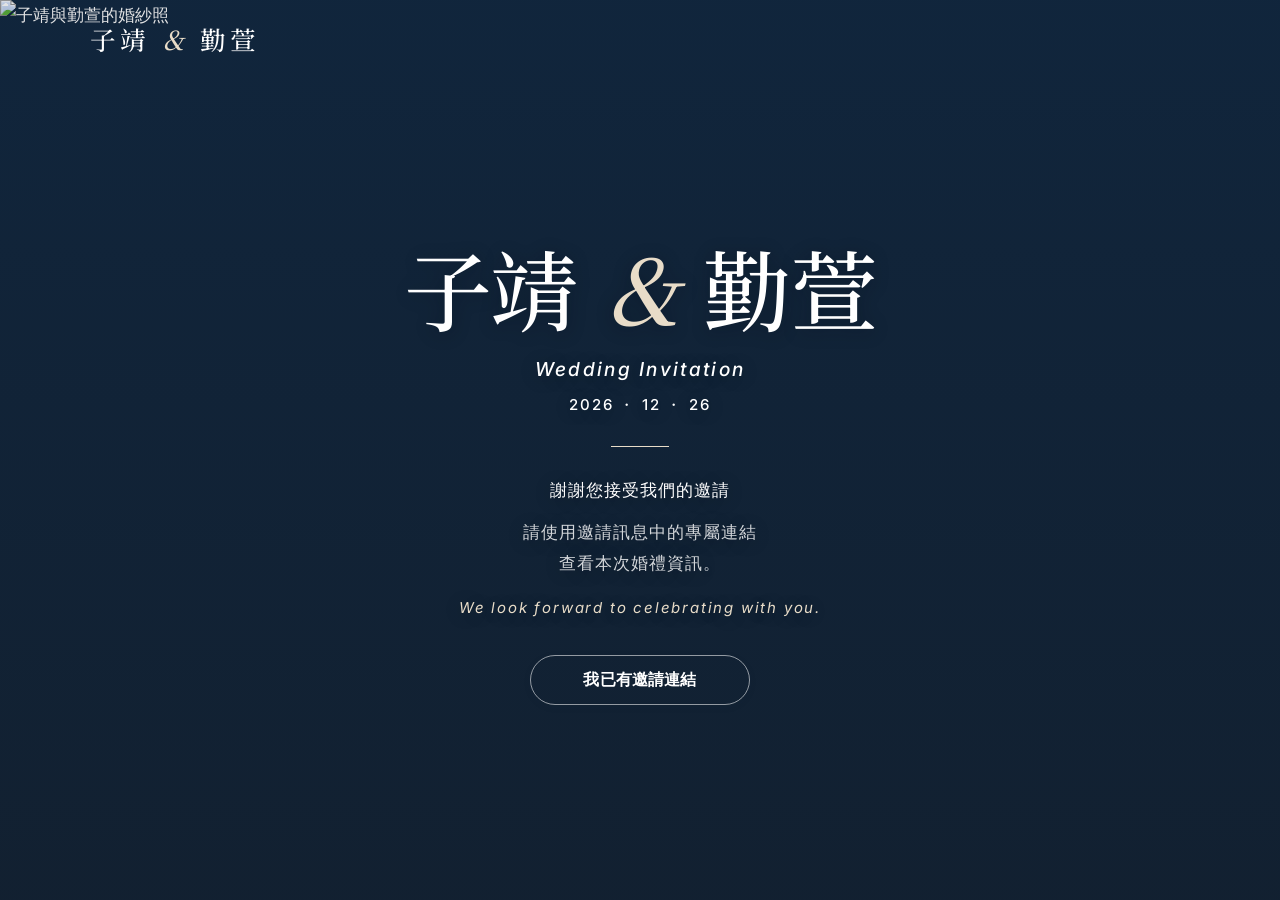
==== index.html @ 6207a106 "Footer 統一與收尾質感" ====
<!doctype html>
<html lang="zh-Hant">
<head>
  <meta charset="utf-8">
  <meta name="viewport" content="width=device-width, initial-scale=1, viewport-fit=cover">
  <meta name="theme-color" content="#f5f0e8">
  <title>子靖 ＆ 勤萱｜婚禮邀請</title>
  <meta name="description" content="誠摯邀請您與我們一同見證這個重要的日子。請點擊專屬邀請連結查看邀請內容。">
  <meta property="og:type" content="website">
  <meta property="og:site_name" content="子靖 ＆ 勤萱">
  <meta property="og:title" content="子靖 ＆ 勤萱｜婚禮邀請">
  <meta property="og:description" content="誠摯邀請您與我們一同見證這個重要的日子。請點擊專屬邀請連結查看邀請內容。">
  <meta property="og:url" content="https://zijing-qinxuan.github.io/">
  <meta property="og:image" content="https://zijing-qinxuan.github.io/assets/og-wedding.jpg">
  <meta property="og:image:width" content="1200">
  <meta property="og:image:height" content="630">
  <meta property="og:image:alt" content="子靖與勤萱的婚禮邀請">
  <meta name="twitter:card" content="summary_large_image">
  <meta name="twitter:title" content="子靖 ＆ 勤萱｜婚禮邀請">
  <meta name="twitter:description" content="誠摯邀請您與我們一同見證這個重要的日子。">
  <meta name="twitter:image" content="https://zijing-qinxuan.github.io/assets/og-wedding.jpg">
  <link rel="canonical" href="https://zijing-qinxuan.github.io/">
  <link rel="preconnect" href="https://fonts.googleapis.com">
  <link rel="preconnect" href="https://fonts.gstatic.com" crossorigin>
  <link rel="stylesheet" href="https://fonts.googleapis.com/css2?family=Inter:wght@300;400;500;600;700&amp;family=Noto+Serif+TC:wght@300;400;500;600;700&amp;display=swap">
  <link rel="stylesheet" href="https://cdn.jsdelivr.net/npm/taipei-sans-tc@0.1.1/dist/Regular/TaipeiSansTCBeta-Regular.css">
  <link rel="stylesheet" href="styles.css">
  <script src="script.js" defer></script>
</head>
<body class="invite-pending">
  <div class="invite-gate" id="invite-gate" role="status">
    <img class="landing-image" src="assets/hero.jpg" alt="子靖與勤萱的婚紗照" width="1412" height="1802" decoding="async" fetchpriority="high">
    <div class="landing-overlay" aria-hidden="true"></div>
    <span class="landing-brand" aria-label="子靖與勤萱">子靖 <span>＆</span> 勤萱</span>

    <div class="landing-content">
      <p class="landing-title">子靖 <span>＆</span> 勤萱</p>
      <p class="landing-kicker">Wedding Invitation</p>
      <p class="landing-date">2026 ・ 12 ・ 26</p>
      <div class="landing-line" aria-hidden="true"></div>
      <div class="landing-message">
        <p>謝謝您接受我們的邀請</p>
        <p>請使用邀請訊息中的專屬連結<br>查看本次婚禮資訊。</p>
        <p lang="en">We look forward to celebrating with you.</p>
      </div>
      <button class="landing-help-button" id="landing-help-button" type="button">我已有邀請連結</button>
    </div>

    <div class="landing-dialog" id="landing-dialog" role="dialog" aria-modal="true" aria-labelledby="landing-dialog-title" hidden>
      <div class="landing-dialog-card">
        <div class="dialog-mark" aria-hidden="true"><span></span></div>
        <h2 id="landing-dialog-title">開啟專屬邀請</h2>
        <p>請由 LINE 或邀請訊息中的專屬網址開啟本網站。</p>
        <button class="dialog-close-button" id="dialog-close-button" type="button">知道了</button>
      </div>
    </div>
  </div>

  <div class="scroll-progress" id="scroll-progress" aria-hidden="true"></div>
  <a class="skip-link" href="#ceremony-info">跳至婚禮資訊</a>

  <header class="site-header" id="site-header">
    <nav class="nav shell" aria-label="主要導覽">
      <a class="brand" href="#home" aria-label="子靖與勤萱，回到首頁">子靖 <span>＆</span> 勤萱</a>
      <button class="menu-toggle" type="button" aria-expanded="false" aria-controls="nav-links" aria-label="開啟選單">
        <span></span><span></span>
      </button>
      <div class="nav-links" id="nav-links">
        <a class="nav-link" href="#rsvp" data-invite="nav:rsvp">出席回覆</a>
        <a class="nav-link" href="#ceremony-info" data-invite="nav:ceremony-info">婚禮資訊</a>
        <a class="nav-link" href="#wedding-info" data-invite="nav:wedding-info">婚宴資訊</a>
        <a class="nav-link" href="#seating" data-invite="nav:seating">座位查詢</a>
        <a class="nav-link" href="#gallery" data-invite="nav:gallery">婚紗相簿</a>
        <div class="nav-more" id="nav-more">
          <button class="nav-more-toggle nav-link" id="nav-more-toggle" type="button" aria-expanded="false" aria-controls="nav-more-menu" aria-haspopup="true">更多</button>
          <div class="nav-more-menu" id="nav-more-menu">
            <a class="nav-link" href="#ceremony-parking" data-invite="nav:ceremony-parking">婚禮停車</a>
            <a class="nav-link" href="#venue" data-invite="nav:venue">交通</a>
            <a class="nav-link" href="#parking" data-invite="nav:parking">婚宴停車</a>
            <a class="nav-link" href="#share" data-invite="nav:share">照片分享</a>
            <a class="nav-link" href="#faq" data-invite="nav:faq">常見問題</a>
          </div>
        </div>
      </div>
    </nav>
  </header>

  <main>
    <section class="hero" id="home" aria-labelledby="hero-title" data-invite="section:hero">
      <div class="hero-media" aria-hidden="true">
        <img class="hero-image" src="assets/hero.jpg" alt="" aria-hidden="true" width="1412" height="1802" decoding="async" fetchpriority="high">
      </div>
      <div class="hero-overlay" aria-hidden="true"></div>
      <div class="hero-content">
        <p class="hero-kicker">WE'RE GETTING MARRIED</p>
        <h1 id="hero-title">子靖 <span>＆</span> 勤萱</h1>
        <p class="hero-date">2026.12.26</p>
        <p class="wedding-countdown" id="wedding-countdown" aria-live="polite"></p>
        <div class="hero-schedule" id="hero-schedule" aria-label="邀請行程"></div>
        <p class="hero-invitation">誠摯邀請您</p>
      </div>
      <a class="scroll-cue" href="#invitation-note">
        <span>往下滑</span>
        <i aria-hidden="true"></i>
      </a>
    </section>

    <section class="page-section invitation-note-section" id="invitation-note" aria-labelledby="invitation-note-title" data-invite="section:invitation-note">
      <div class="shell invitation-note-wrap reveal">
        <p class="invitation-note-kicker">DEAR FAMILY &amp; FRIENDS</p>
        <h2 id="invitation-note-title">給親愛的家人與朋友</h2>
        <span class="invitation-note-line" aria-hidden="true"></span>
        <div class="invitation-note-copy">
          <p>謝謝您願意在百忙之中，<br>與我們一起迎接人生的重要時刻。</p>
          <p>一路走來，<br>因為有家人與朋友的陪伴和支持，<br>我們才能一步一步走到今天。</p>
          <p>這一天，<br>我們最期待的不是盛大的婚禮，<br>而是能與最重要的人，<br>一起分享這份喜悅。</p>
          <p>期待在 2026 年 12 月 26 日，<br>與您相見。</p>
        </div>
        <p class="invitation-note-signature">子靖 <span>＆</span> 勤萱</p>
      </div>
    </section>

    <section class="page-section rsvp-section" id="rsvp" aria-labelledby="rsvp-title" data-invite="section:rsvp">
      <div class="shell rsvp-shell">
        <article class="glass-card rsvp-card reveal">
          <header class="rsvp-heading section-header">
            <p class="section-header__eyebrow">RSVP</p>
            <h2 class="section-header__title" id="rsvp-title">出席回覆</h2>
            <p class="rsvp-intro section-header__description">我們誠摯期待您的蒞臨。<br>為了讓我們能更完善地安排，<br>請花約 30 秒完成出席回覆。</p>
            <p class="rsvp-deadline-note">請於 <span data-rsvp-deadline></span>前完成回覆。<br>回覆後仍可使用相同姓名與聯絡電話更新資料。</p>
          </header>

          <button class="button rsvp-toggle" id="rsvp-toggle" type="button" aria-expanded="false" aria-controls="rsvp-panel"><span>立即回覆</span></button>
          <p class="rsvp-duration">您的出席，是我們收到最珍貴的禮物。</p>

          <div class="rsvp-panel" id="rsvp-panel" aria-hidden="true">
            <form class="rsvp-form" id="rsvp-form" novalidate>
              <input id="rsvp-invite-value" name="invite" type="hidden">
              <input id="rsvp-people-value" name="people" type="hidden" value="0">
              <input id="rsvp-vegetarian-value" name="vegetarian" type="hidden" value="0">
              <h3 id="rsvp-form-title">出席回覆</h3>

              <div class="rsvp-form-grid">
                <div class="rsvp-field">
                  <label for="rsvp-name">姓名 <span aria-hidden="true">*</span></label>
                  <input id="rsvp-name" name="name" type="text" placeholder="請輸入您的姓名" autocomplete="name" aria-describedby="rsvp-name-error" aria-required="true" required>
                  <p class="rsvp-error" id="rsvp-name-error" aria-live="polite"></p>
                </div>
                <div class="rsvp-field">
                  <label for="rsvp-phone">聯絡電話 <span aria-hidden="true">*</span></label>
                  <input id="rsvp-phone" name="phone" type="tel" inputmode="tel" placeholder="方便聯絡的電話" autocomplete="tel" aria-describedby="rsvp-phone-help rsvp-phone-error" aria-required="true" required>
                  <p class="rsvp-field-description" id="rsvp-phone-help">僅供新人確認與更新您的出席回覆使用。</p>
                  <p class="rsvp-error" id="rsvp-phone-error" aria-live="polite"></p>
                </div>
              </div>

              <fieldset class="rsvp-question" data-rsvp-question="ceremony" aria-required="true" aria-describedby="rsvp-ceremony-error">
                <legend>是否參加婚禮？ <span aria-hidden="true">*</span></legend>
                <div class="rsvp-options">
                  <label><input type="radio" name="ceremony" value="現場參加" required><span>現場參加</span></label>
                  <label><input type="radio" name="ceremony" value="線上參加"><span>線上參加</span></label>
                  <label><input type="radio" name="ceremony" value="無法參加"><span>無法參加</span></label>
                </div>
                <p class="rsvp-error" id="rsvp-ceremony-error" data-rsvp-error="ceremony" aria-live="polite"></p>
              </fieldset>
              <input id="rsvp-ceremony-empty" name="ceremony" type="hidden" value="" disabled>

              <fieldset class="rsvp-question" data-rsvp-question="banquet" aria-required="true" aria-describedby="rsvp-banquet-error">
                <legend>是否參加婚宴？ <span aria-hidden="true">*</span></legend>
                <div class="rsvp-options">
                  <label><input type="radio" name="banquet" value="可以參加" required><span>可以參加</span></label>
                  <label><input type="radio" name="banquet" value="無法參加"><span>無法參加</span></label>
                  <label><input type="radio" name="banquet" value="尚未確定"><span>尚未確定</span></label>
                </div>
                <p class="rsvp-error" id="rsvp-banquet-error" data-rsvp-error="banquet" aria-live="polite"></p>
              </fieldset>
              <input id="rsvp-banquet-empty" name="banquet" type="hidden" value="" disabled>

              <fieldset class="rsvp-question" data-rsvp-question="online" aria-required="true" aria-describedby="rsvp-online-error">
                <legend>是否預計線上參加婚禮？ <span aria-hidden="true">*</span></legend>
                <div class="rsvp-options">
                  <label><input type="radio" name="online" value="會參加" required><span>會參加</span></label>
                  <label><input type="radio" name="online" value="無法參加"><span>無法參加</span></label>
                  <label><input type="radio" name="online" value="尚未確定"><span>尚未確定</span></label>
                </div>
                <p class="rsvp-error" id="rsvp-online-error" data-rsvp-error="online" aria-live="polite"></p>
              </fieldset>
              <input id="rsvp-online-empty" name="online" type="hidden" value="" disabled>

              <div class="rsvp-counts" id="rsvp-counts" hidden>
                <div class="rsvp-counter">
                  <div><span>出席人數</span><small>最多 10 位</small></div>
                  <div class="counter-control" aria-label="出席人數">
                    <button type="button" data-counter="people" data-action="decrease" aria-label="減少出席人數">−</button>
                    <output id="rsvp-people" aria-live="polite">1</output>
                    <button type="button" data-counter="people" data-action="increase" aria-label="增加出席人數">＋</button>
                  </div>
                </div>
                <div class="rsvp-counter">
                  <div><span>素食人數</span><small>不超過出席人數</small></div>
                  <div class="counter-control" aria-label="素食人數">
                    <button type="button" data-counter="vegetarian" data-action="decrease" aria-label="減少素食人數">−</button>
                    <output id="rsvp-vegetarian" aria-live="polite">0</output>
                    <button type="button" data-counter="vegetarian" data-action="increase" aria-label="增加素食人數">＋</button>
                  </div>
                </div>
                <p class="rsvp-error rsvp-counts-error" id="rsvp-vegetarian-error" aria-live="polite"></p>
              </div>

              <div class="rsvp-field rsvp-wide">
                <label for="rsvp-note">備註</label>
                <textarea id="rsvp-note" name="note" rows="3" placeholder="其他需要我們留意的事項"></textarea>
              </div>
              <div class="rsvp-field rsvp-wide">
                <label for="rsvp-message">留下一句想對我們說的話</label>
                <p class="rsvp-field-description" id="rsvp-message-description">婚禮後，我們會將大家留下的祝福整理成紀念影片。<br>謝謝您送給我們最珍貴的一句話。</p>
                <textarea id="rsvp-message" name="message" rows="4" placeholder="想對我們說的話" aria-describedby="rsvp-message-description"></textarea>
              </div>

              <p class="rsvp-submit-error" id="rsvp-submit-error" role="alert" aria-live="assertive" aria-atomic="true"></p>
              <button class="button rsvp-submit" id="rsvp-submit" type="submit">
                <span class="loading-spinner" aria-hidden="true"></span>
                <span class="rsvp-submit-label" aria-live="polite" aria-atomic="true">送出回覆</span>
              </button>
            </form>

            <div class="rsvp-success" id="rsvp-success" role="status" hidden>
              <div class="rsvp-success-mark" aria-hidden="true"><span></span></div>
              <h3 id="rsvp-success-title" tabindex="-1">謝謝您的回覆</h3>
              <p id="rsvp-success-message">我們已收到您的出席資訊。<br>期待與您一起分享這個重要的日子。</p>
              <p class="rsvp-update-note">使用相同的姓名與聯絡電話再次送出，<br>系統會更新您原本的回覆。</p>
              <p class="rsvp-contact-note">若想再次確認或需要協助，<br>請透過原邀請的 LINE 訊息聯絡我們。</p>
              <div class="rsvp-success-actions">
                <a class="button rsvp-online-link" id="rsvp-online-link" target="_blank" rel="noopener noreferrer" hidden>進入線上婚禮</a>
                <button class="button rsvp-edit" id="rsvp-edit" type="button">修改回覆</button>
              </div>
            </div>
          </div>
        </article>
      </div>
    </section>

    <section class="page-section gift-note-section" id="gift-note" aria-labelledby="gift-note-title" data-invite="section:gift-note">
      <div class="shell gift-note-wrap reveal">
        <div class="gift-note-panel">
          <header class="section-header section-header--compact gift-note-heading">
            <p class="gift-note-kicker section-header__eyebrow">A LITTLE NOTE</p>
            <h2 class="section-header__title" id="gift-note-title">一點小心意</h2>
          </header>
          <span class="gift-note-line" aria-hidden="true"></span>
          <div class="gift-note-copy">
            <p>您願意來到現場，<br>與我們一起見證這個重要的時刻，<br>就是我們最珍貴的禮物。</p>
            <p>本次婚禮不收禮金，<br>請帶著輕鬆的心情前來，<br>和我們一起分享這份喜悅。</p>
          </div>
        </div>
      </div>
    </section>

    <section class="page-section ceremony-section" id="ceremony-info" aria-labelledby="ceremony-info-title" data-invite="section:ceremony-info">
      <div class="shell wedding-info-wrap">
        <header class="section-title section-header reveal">
          <p class="section-header__eyebrow">WEDDING CEREMONY</p>
          <h2 class="section-header__title" id="ceremony-info-title">婚禮資訊</h2>
        </header>

        <div class="wedding-facts">
          <article class="glass-card fact-card reveal">
            <span class="line-icon calendar-icon" aria-hidden="true"></span>
            <p>婚禮日期</p>
            <strong>2026 年 12 月 26 日（六）</strong>
            <span>Saturday</span>
          </article>
          <article class="glass-card fact-card reveal fact-delay-1">
            <span class="line-icon clock-icon" aria-hidden="true"></span>
            <p id="ceremony-entry-label">開放入場</p>
            <time datetime="2026-12-26T13:30">13:30</time>
            <span>Welcome</span>
          </article>
          <article class="glass-card fact-card reveal fact-delay-2">
            <span class="line-icon clock-icon" aria-hidden="true"></span>
            <p>婚禮開始</p>
            <time datetime="2026-12-26T14:00">14:00</time>
            <span>Ceremony</span>
          </article>
        </div>

        <article class="glass-card wedding-venue-card ceremony-venue-card reveal" data-invite="content:ceremony-venue">
          <div class="venue-line-mark" aria-hidden="true"><span></span></div>
          <div class="wedding-venue-copy">
            <p>CEREMONY VENUE</p>
            <h3>耶和華見證人王國聚會所</h3>
            <strong>竹東會眾</strong>
            <address>新竹縣竹東鎮<br>長春路三段 376 號 2 樓</address>
          </div>
          <a class="button" href="https://maps.app.goo.gl/ANNKAeLfyfp5PV898" target="_blank" rel="noopener noreferrer">開啟婚禮場地導航</a>
        </article>

        <article class="glass-card online-attendance-card reveal" data-invite="content:online-attendance">
          <div class="online-status-mark" aria-hidden="true"><span></span></div>
          <div class="online-attendance-copy">
            <p>ONLINE CEREMONY</p>
            <h3>線上參加婚禮</h3>
            <div class="online-schedule" aria-label="線上婚禮時間">
              <div>
                <time datetime="2026-12-26T14:00:00+08:00">14:00–15:00</time>
                <span>線上婚禮</span>
              </div>
              <div>
                <time datetime="2026-12-26T15:10:00+08:00">15:10</time>
                <span>線上大合照</span>
                <small>歡迎開啟鏡頭，一起留下美好的紀念。</small>
              </div>
            </div>
            <span>正式線上連結將於婚禮前透過原邀請訊息提供。</span>
          </div>
          <a class="button online-meeting-button is-unavailable" role="button" aria-disabled="true">線上參加連結將於婚禮前提供</a>
        </article>
      </div>
    </section>

    <section class="page-section ceremony-parking-section" id="ceremony-parking" aria-labelledby="ceremony-parking-title" data-invite="section:ceremony-parking">
      <div class="shell ceremony-parking-shell">
        <header class="section-title section-header reveal">
          <p class="section-header__eyebrow">CEREMONY PARKING</p>
          <h2 class="section-header__title" id="ceremony-parking-title">婚禮場地停車</h2>
          <p class="section-header__description">婚禮場地附近提供數個可停車位置，<br>建議提前抵達並依現場交通標誌停放。</p>
        </header>

        <div class="ceremony-parking-grid">
          <article class="glass-card ceremony-parking-card reveal">
            <div class="ceremony-parking-image image-shell">
              <img src="assets/ceremony-parking-roadside.jpg" alt="中興路一段路邊停車位置" width="1980" height="1224" loading="lazy" decoding="async">
            </div>
            <div class="ceremony-parking-copy">
              <h3><span class="ceremony-title-pin" aria-hidden="true"></span>中興路一段路邊停車</h3>
              <p class="ceremony-parking-walk">步行約 1-5 分鐘</p>
              <p>位於聚會所旁邊的中興路一段沿線，<br>請依現場交通標誌與道路規定停放。</p>
              <a class="button" href="https://maps.app.goo.gl/U575KgMcRK32ncYg8" target="_blank" rel="noopener noreferrer" aria-label="查看中興路一段路邊停車位置">Google Maps 導航</a>
            </div>
          </article>

          <article class="glass-card ceremony-parking-card reveal">
            <div class="ceremony-parking-image image-shell">
              <img src="assets/ceremony-parking-alley-1.jpg" alt="聚會所對面巷內停車入口" width="1990" height="1186" loading="lazy" decoding="async">
            </div>
            <div class="ceremony-parking-copy">
              <h3><span class="ceremony-title-pin" aria-hidden="true"></span>聚會所對面巷內停車</h3>
              <p class="ceremony-parking-walk">步行約 2-4 分鐘</p>
              <p>位於聚會所對面的巷子內，<br>請依現場交通標誌與可停放範圍停車。</p>
              <a class="button" href="https://maps.app.goo.gl/Sue1oMHLBHa4uXTNA" target="_blank" rel="noopener noreferrer" aria-label="查看聚會所對面巷內停車位置">Google Maps 導航</a>
            </div>
          </article>

          <article class="glass-card ceremony-parking-card reveal">
            <div class="ceremony-parking-map-panel" aria-hidden="true">
              <div class="ceremony-map-mark"><span></span></div>
            </div>
            <div class="ceremony-parking-copy">
              <h3><span class="ceremony-title-pin" aria-hidden="true"></span>鄰近停車位置</h3>
              <p class="ceremony-parking-walk">步行約 3-5 分鐘</p>
              <p>距離婚禮場地步行約 3-5 分鐘，<br>可依現場交通狀況自由選擇停放。</p>
              <a class="button" href="https://maps.app.goo.gl/2j1SvkyWpsoGhB1k9" target="_blank" rel="noopener noreferrer" aria-label="查看步行約三分鐘的停車位置">Google Maps 導航</a>
            </div>
          </article>
        </div>

        <p class="ceremony-parking-reminder reveal">請依現場交通標誌與道路規定停放，<br>勿停於紅線、出入口或妨礙通行的位置。</p>
      </div>
    </section>

    <section class="ceremony-notes page-section soft-blue" id="ceremony-notes" aria-labelledby="ceremony-notes-title" data-invite="section:ceremony-notes">
      <div class="shell reveal">
        <header class="section-title section-header">
          <p class="section-header__eyebrow">BEFORE YOU ARRIVE</p>
          <h2 class="section-header__title" id="ceremony-notes-title">婚禮注意事項</h2>
        </header>
        <div class="ceremony-note-grid">
          <article class="glass-card ceremony-note">
            <span>01</span>
            <h3>預留抵達時間</h3>
            <p>婚禮將於 14:00 開始，建議預留交通與入場時間。</p>
          </article>
          <article class="glass-card ceremony-note">
            <span>02</span>
            <h3>依現場引導入場</h3>
            <p>抵達聚會所後，請依現場接待人員指引前往 2 樓。</p>
          </article>
          <article class="glass-card ceremony-note">
            <span>03</span>
            <h3>準時入席</h3>
            <p>13:30 開放入場，期待與您一同見證這個重要時刻。</p>
          </article>
        </div>
      </div>
    </section>

    <section class="page-section" id="wedding-info" aria-labelledby="wedding-info-title" data-invite="section:wedding-info">
      <div class="shell wedding-info-wrap">
        <header class="section-title section-header reveal">
          <p class="section-header__eyebrow">WEDDING INFORMATION</p>
          <h2 class="section-header__title" id="wedding-info-title">婚宴資訊</h2>
          <p class="couple-name section-header__description">子靖 <i>＆</i> 勤萱</p>
        </header>

        <div class="wedding-facts">
          <article class="glass-card fact-card reveal">
            <span class="line-icon calendar-icon" aria-hidden="true"></span>
            <p>婚宴日期</p>
            <strong>2026 年 12 月 26 日（六）</strong>
            <span>Saturday</span>
          </article>
          <article class="glass-card fact-card reveal fact-delay-1">
            <span class="line-icon clock-icon" aria-hidden="true"></span>
            <p>開放入場</p>
            <time datetime="2026-12-26T17:00">17:00</time>
            <span>Welcome</span>
          </article>
          <article class="glass-card fact-card reveal fact-delay-2">
            <span class="line-icon clock-icon" aria-hidden="true"></span>
            <p>宴席開始</p>
            <time datetime="2026-12-26T18:00">18:00</time>
            <span>Dinner</span>
          </article>
        </div>

        <article class="glass-card wedding-venue-card reveal">
          <div class="venue-line-mark" aria-hidden="true"><span></span></div>
          <div class="wedding-venue-copy">
            <p>WEDDING VENUE</p>
            <h3>晶宴會館－御豐館</h3>
            <strong>2F｜星辰劇場</strong>
            <address>300 新竹市東區公道五路三段 1 號 2 樓</address>
          </div>
        </article>
      </div>
    </section>

    <section class="page-section soft-blue" id="venue" aria-labelledby="venue-title" data-invite="section:venue">
      <div class="shell reveal">
        <header class="section-title section-header">
          <p class="section-header__eyebrow">02 · GETTING THERE</p>
          <h2 class="section-header__title" id="venue-title">交通與抵達</h2>
        </header>

        <div class="arrival-guides">
          <article class="glass-card arrival-guide reveal">
            <div class="guide-image image-shell">
              <img src="assets/venue-exterior.jpg" alt="晶宴會館御豐館外觀" width="1200" height="969" loading="lazy" decoding="async">
            </div>
            <div class="guide-copy">
              <p>VENUE EXTERIOR</p>
              <h3>晶宴會館－御豐館</h3>
              <div class="gold-line" aria-hidden="true"></div>
              <p class="guide-description">建議提前 20～30 分鐘抵達，預留停車、報到與入座時間。</p>
              <a class="button" href="https://www.google.com/maps/search/?api=1&amp;query=晶宴會館御豐館" target="_blank" rel="noopener noreferrer">開啟會館導航</a>
            </div>
          </article>

          <article class="glass-card arrival-guide reverse reveal">
            <div class="guide-copy">
              <p>UPON ARRIVAL</p>
              <h3>前往 2F 星辰劇場</h3>
              <div class="gold-line" aria-hidden="true"></div>
              <p class="guide-description">抵達會館後，請依現場指示搭乘電梯前往 2 樓。<br>婚宴場地為星辰劇場。</p>
            </div>
            <div class="guide-image image-shell">
              <img src="assets/venue-entrance.jpg" alt="晶宴會館御豐館星辰劇場入口" width="1024" height="683" loading="lazy" decoding="async">
            </div>
          </article>
        </div>
      </div>
    </section>

    <section class="page-section" id="parking" aria-labelledby="parking-title" data-invite="section:parking">
      <div class="shell reveal">
        <header class="section-title section-header">
          <p class="section-header__eyebrow">03 · PARKING</p>
          <h2 class="section-header__title" id="parking-title">停車資訊</h2>
          <p class="section-header__description">會館備有地下與戶外停車空間。</p>
        </header>
        <div class="banquet-parking-grid">
          <article class="glass-card banquet-parking-card reveal">
            <div class="banquet-parking-media image-shell">
              <img src="assets/parking-indoor.jpg" alt="晶宴會館地下停車場入口" width="1536" height="1487" loading="lazy" decoding="async">
            </div>
            <div class="banquet-parking-body">
              <div class="banquet-parking-header">
                <p class="banquet-parking-eyebrow">INDOOR PARKING</p>
                <div class="banquet-parking-badge">推薦</div>
                <h3 class="banquet-parking-title">地下停車場</h3>
              </div>
              <div class="banquet-parking-description">
                <p>建議優先停放地下停車場，可直接搭乘電梯前往 2 樓星辰劇場。</p>
                <p>婚宴期間服務人員會到桌邊協助辦理停車消磁，無需自行處理。</p>
              </div>
              <a class="banquet-parking-link text-link" href="https://maps.app.goo.gl/syt4XhgH2ppqW18v9" target="_blank" rel="noopener noreferrer" aria-label="查看晶宴會館地下停車場位置">開啟導航 <span aria-hidden="true">↗</span></a>
            </div>
          </article>
          <article class="glass-card banquet-parking-card reveal delay">
            <div class="banquet-parking-media image-shell">
              <img src="assets/parking-outdoor.jpg" alt="晶宴會館戶外平面停車場" width="1536" height="1479" loading="lazy" decoding="async">
            </div>
            <div class="banquet-parking-body">
              <div class="banquet-parking-header">
                <p class="banquet-parking-eyebrow">OUTDOOR PARKING</p>
                <div class="banquet-parking-badge banquet-parking-badge--placeholder" aria-hidden="true">推薦</div>
                <h3 class="banquet-parking-title">戶外平面停車場</h3>
              </div>
              <div class="banquet-parking-description">
                <p>車位較多，步行約 2～3 分鐘即可抵達會館。</p>
                <p>離場前請至櫃檯報車號，由工作人員協助辦理停車消磁。</p>
              </div>
              <a class="banquet-parking-link text-link" href="https://maps.app.goo.gl/YsNmcXz2q3yABRh56" target="_blank" rel="noopener noreferrer" aria-label="查看晶宴會館戶外平面停車場位置">開啟導航 <span aria-hidden="true">↗</span></a>
            </div>
          </article>
        </div>
      </div>
    </section>

    <section class="page-section soft-gold" id="seating" aria-labelledby="seating-title" data-invite="section:seating">
      <div class="shell seat-lookup-shell">
        <header class="section-title section-header seat-title reveal">
          <p class="section-header__eyebrow">SEAT LOOKUP</p>
          <h2 class="section-header__title" id="seating-title">座位查詢</h2>
          <p class="section-header__description">歡迎蒞臨我們的婚禮<br>請輸入您的姓名即可快速查詢桌位。</p>
        </header>

        <div class="seat-lookup-stage reveal">
          <div class="lookup-rule" aria-hidden="true"></div>
          <form class="seat-search" id="seat-search" novalidate>
            <label class="sr-only" for="guest-name">賓客姓名</label>
            <div class="search-field">
              <span class="search-icon" aria-hidden="true"></span>
              <input id="guest-name" name="guest-name" type="text" placeholder="請輸入姓名" autocomplete="name">
            </div>
            <p class="lookup-hint" id="lookup-hint" aria-live="polite">請先輸入姓名。</p>
            <button class="button lookup-button" type="submit">
              <span class="loading-spinner" aria-hidden="true"></span>
              <span class="button-label">查詢座位</span>
            </button>
          </form>
          <div class="lookup-rule" aria-hidden="true"></div>

          <div class="lookup-result" id="lookup-result" role="status" aria-live="polite" aria-atomic="true"></div>
        </div>
      </div>
    </section>

    <section class="story-gallery" id="gallery" aria-labelledby="gallery-title" data-invite="section:gallery">
      <header class="section-title section-header story-title shell reveal">
        <p class="section-header__eyebrow">05 · GALLERY</p>
        <h2 class="section-header__title" id="gallery-title">OUR STORY</h2>
        <p class="section-header__description">每一張照片，都記錄著我們一路走來的點滴。</p>
      </header>

      <button class="gallery-media gallery-hero reveal" type="button" data-gallery-index="0" aria-label="開啟婚紗相簿第 1 張照片">
        <img src="assets/gallery/01-thumb.jpg" alt="子靖與勤萱婚紗照" width="1200" height="800" loading="lazy" decoding="async">
        <span class="photo-index">01</span>
      </button>

      <div class="story-sequence shell">
        <div class="story-pair wide-left">
          <button class="gallery-media landscape reveal" type="button" data-gallery-index="1" aria-label="開啟婚紗相簿第 2 張照片">
            <img src="assets/gallery/02-thumb.jpg" alt="子靖與勤萱婚紗照" width="1200" height="798" loading="lazy" decoding="async"><span class="photo-index">02</span>
          </button>
          <button class="gallery-media portrait reveal" type="button" data-gallery-index="2" aria-label="開啟婚紗相簿第 3 張照片">
            <img src="assets/gallery/03-thumb.jpg" alt="子靖與勤萱婚紗照" width="940" height="1200" loading="lazy" decoding="async"><span class="photo-index">03</span>
          </button>
        </div>

        <div class="story-pair wide-right">
          <button class="gallery-media portrait reveal" type="button" data-gallery-index="4" aria-label="開啟婚紗相簿第 5 張照片">
            <img src="assets/gallery/05-thumb.jpg" alt="子靖與勤萱婚紗照" width="939" height="1200" loading="lazy" decoding="async"><span class="photo-index">05</span>
          </button>
          <button class="gallery-media landscape reveal" type="button" data-gallery-index="3" aria-label="開啟婚紗相簿第 4 張照片">
            <img src="assets/gallery/04-thumb.jpg" alt="子靖與勤萱婚紗照" width="1200" height="798" loading="lazy" decoding="async"><span class="photo-index">04</span>
          </button>
        </div>

        <button class="gallery-media story-panorama reveal" type="button" data-gallery-index="5" aria-label="開啟婚紗相簿第 6 張照片">
          <img src="assets/gallery/06-thumb.jpg" alt="子靖與勤萱婚紗照" width="1200" height="800" loading="lazy" decoding="async"><span class="photo-index">06</span>
        </button>

        <div class="portrait-pair">
          <button class="gallery-media portrait reveal" type="button" data-gallery-index="6" aria-label="開啟婚紗相簿第 7 張照片">
            <img src="assets/gallery/07-thumb.jpg" alt="子靖與勤萱婚紗照" width="939" height="1200" loading="lazy" decoding="async"><span class="photo-index">07</span>
          </button>
          <button class="gallery-media portrait reveal" type="button" data-gallery-index="7" aria-label="開啟婚紗相簿第 8 張照片">
            <img src="assets/gallery/08-thumb.jpg" alt="子靖與勤萱婚紗照" width="941" height="1200" loading="lazy" decoding="async"><span class="photo-index">08</span>
          </button>
        </div>

        <div class="story-pair final-pair">
          <button class="gallery-media portrait reveal" type="button" data-gallery-index="8" aria-label="開啟婚紗相簿第 9 張照片">
            <img src="assets/gallery/09-thumb.jpg" alt="子靖與勤萱婚紗照" width="935" height="1200" loading="lazy" decoding="async"><span class="photo-index">09</span>
          </button>
          <button class="gallery-media landscape reveal" type="button" data-gallery-index="9" aria-label="開啟婚紗相簿第 10 張照片">
            <img src="assets/gallery/10-thumb.jpg" alt="子靖與勤萱婚紗照" width="1200" height="800" loading="lazy" decoding="async"><span class="photo-index">10</span>
          </button>
        </div>

        <button class="gallery-media story-finale reveal" type="button" data-gallery-index="10" aria-label="開啟婚紗相簿第 11 張照片">
          <img src="assets/gallery/11-thumb.jpg" alt="子靖與勤萱婚紗照" width="1200" height="799" loading="lazy" decoding="async"><span class="photo-index">11</span>
        </button>
      </div>
    </section>

    <section class="page-section soft-blue" id="share" aria-labelledby="share-title" data-invite="section:share">
      <div class="shell share-shell">
        <article class="glass-card share-card reveal">
          <div class="share-mark" aria-hidden="true"><span></span></div>
          <header class="share-heading section-header">
            <p class="section-header__eyebrow">PHOTO SHARING</p>
            <h2 class="section-header__title" id="share-title">分享婚宴中的美好時刻</h2>
            <p class="share-intro section-header__description">如果您在婚宴當天拍下了照片或影片，<br>歡迎上傳到我們的共同相簿，<br>一起收藏這份珍貴回憶。</p>
          </header>

          <div class="share-steps" aria-label="照片上傳步驟">
            <div class="share-step">
              <span>01</span>
              <p>開啟共同相簿</p>
            </div>
            <div class="share-step">
              <span>02</span>
              <p>登入 Google 帳號</p>
            </div>
            <div class="share-step">
              <span>03</span>
              <p>選擇照片或影片並新增</p>
            </div>
          </div>

          <a class="button share-button" href="https://photos.app.goo.gl/3YU9RTzuazG54w1M7" target="_blank" rel="noopener noreferrer">開啟共同相簿</a>
          <p class="share-note">上傳照片時需要登入 Google 帳號。<br>進入相簿後，請點選「新增相片」或「加入相簿」即可分享。</p>
        </article>
      </div>
    </section>

    <section class="page-section faq-section" id="faq" aria-labelledby="faq-title" data-invite="section:faq">
      <div class="shell faq-shell">
        <header class="section-title section-header reveal">
          <p class="section-header__eyebrow">QUESTIONS & ANSWERS</p>
          <h2 class="section-header__title" id="faq-title">常見問題</h2>
        </header>
        <div class="faq-list reveal">
          <details>
            <summary aria-expanded="false" aria-controls="faq-answer-1"><span class="faq-question" role="heading" aria-level="3">婚禮幾點開放入場？</span><span class="faq-toggle-icon" aria-hidden="true"></span></summary>
            <p id="faq-answer-1">13:30 開放入場，婚禮將於 14:00 開始，建議預留交通與入場時間。</p>
          </details>
          <details>
            <summary aria-expanded="false" aria-controls="faq-answer-2"><span class="faq-question" role="heading" aria-level="3">婚禮場地位於哪裡？</span><span class="faq-toggle-icon" aria-hidden="true"></span></summary>
            <p id="faq-answer-2">婚禮位於耶和華見證人王國聚會所－竹東會眾，會場在 2 樓。</p>
          </details>
          <details>
            <summary aria-expanded="false" aria-controls="faq-answer-5"><span class="faq-question" role="heading" aria-level="3">這次婚禮會收禮金嗎？</span><span class="faq-toggle-icon" aria-hidden="true"></span></summary>
            <p id="faq-answer-5">您願意與我們一起見證這個重要的時刻，<br>就是我們最珍貴的禮物。<br>本次婚禮不收禮金，<br>請帶著輕鬆的心情前來。</p>
          </details>
          <details>
            <summary aria-expanded="false" aria-controls="faq-answer-6"><span class="faq-question" role="heading" aria-level="3">需要在什麼時候前完成出席回覆？</span><span class="faq-toggle-icon" aria-hidden="true"></span></summary>
            <p id="faq-answer-6">請於 <span data-rsvp-deadline></span>前完成回覆。<br>若出席狀況有變，<br>可使用相同姓名與聯絡電話再次提交，<br>系統會更新原本的回覆。</p>
          </details>
          <details data-invite="content:banquet-faq">
            <summary aria-expanded="false" aria-controls="faq-answer-3"><span class="faq-question" role="heading" aria-level="3">婚宴幾點開始？</span><span class="faq-toggle-icon" aria-hidden="true"></span></summary>
            <p id="faq-answer-3">17:00 開放入場，宴席將於 18:00 正式開始。</p>
          </details>
          <details data-invite="content:banquet-faq">
            <summary aria-expanded="false" aria-controls="faq-answer-4"><span class="faq-question" role="heading" aria-level="3">婚宴停車如何辦理消磁？</span><span class="faq-toggle-icon" aria-hidden="true"></span></summary>
            <p id="faq-answer-4">地下停車場由服務人員至桌邊協助；戶外停車場請於離場前至櫃檯報車號。</p>
          </details>
        </div>
      </div>
    </section>
  </main>

  <div class="lightbox" id="gallery-lightbox" role="dialog" aria-modal="true" aria-label="婚紗相簿燈箱" hidden>
    <button class="lightbox-close" type="button" aria-label="關閉相簿">×</button>
    <button class="lightbox-nav lightbox-prev" type="button" aria-label="上一張照片"><span aria-hidden="true">‹</span></button>
    <div class="lightbox-stage">
      <img class="lightbox-image" alt="" width="1620" height="1080" loading="lazy" decoding="async">
      <p class="lightbox-counter" aria-live="polite"></p>
    </div>
    <button class="lightbox-nav lightbox-next" type="button" aria-label="下一張照片"><span aria-hidden="true">›</span></button>
  </div>

  <footer class="site-footer">
    <div class="shell">
      <div class="site-footer__inner">
        <p class="site-footer__brand">子靖 <span>＆</span> 勤萱</p>
        <small class="site-footer__meta">2026.12.26 · 新竹</small>
      </div>
    </div>
  </footer>
</body>
</html>
---- styles.css ----
:root {
  --color-bg: #f7f4ed;
  --color-bg-soft: #faf8f3;
  --color-surface: #ffffff;
  --color-surface-muted: #f1ece2;
  --color-surface-glass: rgba(255, 255, 255, .82);
  --color-bg-glass: rgba(247, 244, 237, .94);
  --color-header-glass: rgba(16, 39, 64, .14);
  --color-text-primary: #102740;
  --color-text-primary-hover: #0b1d30;
  --color-text-secondary: #58697a;
  --color-text-muted: #626c77;
  --color-text-inverse: #ffffff;
  --color-accent: #b09262;
  --color-accent-dark: #80643d;
  --color-accent-soft: #e8dcc8;
  --color-border: #ded6ca;
  --color-border-strong: #c9beaf;
  --color-success: #496c58;
  --color-error: #9b4f4f;
  --overlay-dark: rgba(4, 12, 22, .94);
  --overlay-dialog: rgba(20, 25, 32, .62);
  --overlay-image: linear-gradient(to bottom, rgba(20, 25, 32, .12), rgba(20, 25, 32, .48));
  --color-inverse-94: rgba(255, 255, 255, .94);
  --color-inverse-82: rgba(255, 255, 255, .82);
  --color-inverse-72: rgba(255, 255, 255, .72);
  --color-inverse-55: rgba(255, 255, 255, .55);
  --color-inverse-16: rgba(255, 255, 255, .16);
  --color-inverse-08: rgba(255, 255, 255, .08);
  --color-placeholder: var(--color-text-secondary);
  --color-accent-55: rgba(176, 146, 98, .55);
  --color-accent-45: rgba(176, 146, 98, .45);
  --color-accent-17: rgba(176, 146, 98, .17);
  --color-accent-10: rgba(176, 146, 98, .10);
  --shadow-xs: 0 2px 8px rgba(16, 39, 64, .05);
  --shadow-sm: 0 8px 24px rgba(16, 39, 64, .07);
  --shadow-md: 0 16px 40px rgba(16, 39, 64, .10);
  --shadow-lg: 0 24px 64px rgba(16, 39, 64, .14);
  --shadow-focus: 0 0 0 4px rgba(128, 100, 61, .16);
  --shadow-focus-outer: 0 0 0 3px var(--color-bg-soft);
  --shadow-text: 0 2px 18px rgba(4, 12, 22, .32);
  --shadow-text-xs: 0 1px 8px rgba(4, 12, 22, .50);
  --color-background: var(--color-bg);
  --color-text: var(--color-text-primary);
  --color-muted: var(--color-text-secondary);
  --radius-button: 999px;
  --card-radius-sm: 20px;
  --card-radius-md: 28px;
  --card-radius-lg: 36px;
  --card-padding-sm: 24px;
  --card-padding-md: 32px;
  --card-padding-lg: 40px;
  --card-border: 1px solid var(--color-border);
  --card-image-ratio-landscape: 16 / 10;
  --card-image-ratio-portrait: 4 / 5;
  --card-gap-sm: var(--space-3);
  --card-gap-md: var(--space-4);
  --card-gap-lg: var(--space-5);
  --shadow-card: var(--shadow-sm);
  --section-spacing: var(--space-9);
  --transition-base: .35s;
  --motion-fast: 220ms;
  --motion-normal: 480ms;
  --motion-slow: 800ms;
  --motion-ease: cubic-bezier(.22, 1, .36, 1);
  --motion-ease-soft: cubic-bezier(.16, 1, .3, 1);
  --space-1: 8px;
  --space-2: 12px;
  --space-3: 16px;
  --space-4: 24px;
  --space-5: 32px;
  --space-6: 48px;
  --space-7: 64px;
  --space-8: 80px;
  --space-9: 120px;
  --space-10: 160px;
  --space-card-mobile: 28px;
  --space-section-header: calc(var(--space-6) + var(--space-1));
  --space-card-badge: 20px;
  --space-card-title: var(--space-card-mobile);
  --space-button-block: 14px;
  --space-input-error: var(--space-card-badge);
  --card-padding-large: var(--card-padding-md);
  --card-padding-small: var(--card-padding-md);
  --content-gap: var(--space-5);
  --font-serif: "Noto Serif TC", serif;
  --font-sans: "Taipei Sans TC Beta", "Noto Sans TC", sans-serif;
  --font-en: "Inter", sans-serif;
  --text-display: clamp(48px, 7vw, 88px);
  --text-section-title: clamp(36px, 4.5vw, 56px);
  --text-card-title: clamp(28px, 2.8vw, 40px);
  --text-subtitle: clamp(20px, 2vw, 26px);
  --text-body-lg: clamp(18px, 1.5vw, 21px);
  --text-body: 17px;
  --text-small: 15px;
  --text-caption: 14px;
  --text-button: 16px;
  --text-eyebrow: 13px;
  --leading-tight: 1.2;
  --leading-heading: 1.35;
  --leading-body: 1.85;
  --leading-small: 1.65;
  --weight-regular: 400;
  --weight-medium: 500;
  --weight-semibold: 600;
  --tracking-tight: -.02em;
  --tracking-normal: 0;
  --tracking-wide: .12em;
  --tracking-eyebrow: .22em;

  /* Compatibility aliases for existing components. */
  --font-title: var(--font-serif);
  --font-body: var(--font-sans);
  --font-eyebrow: var(--text-eyebrow);
  --font-section-title: var(--text-section-title);
  --font-card-title: var(--text-card-title);
  --font-body-size: var(--text-body);
  --font-note: var(--text-caption);
  --font-button: var(--text-button);

  --ivory: var(--color-bg);
  --ivory-deep: var(--color-surface-muted);
  --navy: var(--color-text-primary);
  --navy-muted: var(--color-text-secondary);
  --gold: var(--color-accent-dark);
  --gold-light: var(--color-accent-soft);
  --line: var(--color-border);
  --glass: var(--color-surface-glass);
  --shadow: var(--shadow-card);
  --radius-card-large: var(--card-radius-md);
  --radius-card-small: var(--card-radius-sm);
  --radius: var(--card-radius-md);
  --header-height: 68px;
}

*, *::before, *::after { box-sizing: border-box; }
[hidden] { display: none !important; }
html { scroll-behavior: smooth; scroll-padding-top: var(--header-height); }
body { margin: 0; overflow-x: hidden; color: var(--color-text); background: var(--color-background); font-family: var(--font-body); font-size: var(--font-body-size); line-height: 1.7; -webkit-font-smoothing: antialiased; }
body.menu-open { overflow: hidden; }
body.invite-pending > :not(.invite-gate) { visibility: hidden; }
body.invite-missing { min-height: 100vh; overflow: hidden; }
body.invite-missing > :not(.invite-gate) { display: none !important; }
a { color: inherit; }
img { display: block; width: 100%; }
button { font: inherit; }
:where(a, button, input, textarea, select, summary, [tabindex]):focus-visible { outline: 2px solid var(--color-accent-dark); outline-offset: 4px; box-shadow: var(--shadow-focus-outer); }
.shell { width: min(1100px, calc(100% - 40px)); margin-inline: auto; }
.scroll-progress { position: fixed; z-index: 1001; top: 0; left: 0; width: 0; height: 2px; background: var(--color-accent); box-shadow: var(--shadow-xs); pointer-events: none; }
.skip-link { position: fixed; z-index: 1000; left: 16px; top: -100px; padding: 10px 16px; color: var(--color-text-primary); background: var(--color-surface); border-radius: 8px; }
.skip-link:focus { top: 12px; }
.invite-gate { position: relative; display: none; min-height: 100vh; min-height: 100svh; place-items: center; overflow: hidden; padding: 110px 30px 70px; color: var(--color-text-inverse); background: var(--color-text-primary); }
body.invite-missing .invite-gate { display: grid; }
.landing-image { position: absolute; inset: 0; width: 100%; height: 100%; object-fit: cover; object-position: center 35%; animation: landing-image-in .45s ease-out both; }
.landing-overlay { position: absolute; inset: 0; background: var(--overlay-image); }
.landing-brand { position: absolute; z-index: 2; top: 24px; left: max(24px, calc((100% - 1100px) / 2)); color: var(--color-text-inverse); font-size: 19px; font-weight: 300; letter-spacing: .14em; text-decoration: none; text-shadow: none; animation: landing-content-in .45s .15s ease-out both; }
.landing-brand span, .landing-title span { color: var(--color-accent-soft); font-style: italic; }
.landing-content { position: relative; z-index: 1; width: min(680px, 100%); text-align: center; text-shadow: var(--shadow-text); }
.landing-title { margin: 0; font-size: clamp(45px,7vw,76px); font-weight: 400; line-height: 1.2; letter-spacing: .1em; animation: landing-content-in .5s .2s ease-out both; }
.landing-kicker { margin: 17px 0 0; font-size: clamp(16px,2vw,20px); font-style: italic; letter-spacing: .14em; animation: landing-content-in .45s .35s ease-out both; }
.landing-date { margin: 10px 0 0; font-size: 14px; letter-spacing: .26em; animation: landing-content-in .45s .42s ease-out both; }
.landing-line { width: 58px; height: 1px; margin: 28px auto; background: var(--gold-light); animation: landing-content-in .45s .48s ease-out both; }
.landing-message { animation: landing-content-in .5s .55s ease-out both; }
.landing-message p { margin: 0 0 10px; line-height: 1.9; letter-spacing: .06em; }
.landing-message p:nth-child(2) { color: var(--color-inverse-82); font-size: 14px; }
.landing-message p:last-child { margin-top: 17px; color: var(--gold-light); font-size: 14px; font-style: italic; letter-spacing: .08em; }
.landing-help-button { width: 220px; min-height: 48px; margin-top: 24px; padding: 13px 22px; color: var(--color-text-inverse); background: transparent; border: 1px solid var(--color-inverse-55); border-radius: var(--radius-button); box-shadow: var(--shadow-xs); cursor: pointer; transition: background var(--transition-base) ease, border-color var(--transition-base) ease; animation: landing-content-in .45s .68s ease-out both; }
.landing-help-button:hover { background: var(--color-inverse-08); border-color: var(--color-accent-soft); }
@keyframes landing-image-in { from { opacity: 0; } to { opacity: 1; } }
@keyframes landing-content-in { from { opacity: 0; transform: translateY(14px); } to { opacity: 1; transform: translateY(0); } }
.landing-dialog[hidden] { display: none; }
.landing-dialog { position: fixed; z-index: 20; inset: 0; display: grid; place-items: center; padding: 24px; color: var(--color-text-primary); background: var(--overlay-dialog); -webkit-backdrop-filter: blur(12px); backdrop-filter: blur(12px); animation: dialog-backdrop-in .25s ease both; }
.landing-dialog-card { width: min(440px, 100%); padding: var(--card-padding-large); text-align: center; background: var(--color-surface); border: 1px solid var(--color-border); border-radius: var(--radius-card-large); box-shadow: var(--shadow-sm); animation: dialog-card-in .32s cubic-bezier(.22,1,.36,1) both; }
.dialog-mark { display: grid; place-items: center; width: 42px; height: 42px; margin: 0 auto 20px; border: 1px solid var(--gold); border-radius: 50%; }
.dialog-mark span { width: 14px; height: 1px; background: var(--gold); }
.landing-dialog-card h2 { margin: 0 0 12px; font-size: 25px; font-weight: 400; }
.landing-dialog-card p { margin: 0; color: var(--navy-muted); line-height: 1.85; }
.dialog-close-button { min-width: 120px; min-height: 48px; margin-top: 27px; padding: 11px 22px; color: white; background: var(--navy); border: 0; border-radius: var(--radius-button); cursor: pointer; transition: background var(--transition-base) ease; }
.dialog-close-button:hover { background: var(--gold); }
@keyframes dialog-backdrop-in { from { opacity: 0; } }
@keyframes dialog-card-in { from { opacity: 0; transform: translateY(16px) scale(.98); } }

.site-header { position: fixed; z-index: 100; inset: 0 0 auto; height: var(--header-height); color: var(--color-inverse-94); background: var(--color-header-glass); border-bottom: 1px solid var(--color-inverse-08); -webkit-backdrop-filter: blur(12px) saturate(120%); backdrop-filter: blur(12px) saturate(120%); transition: color var(--motion-normal) var(--motion-ease), background var(--motion-normal) var(--motion-ease), border-color var(--motion-normal) var(--motion-ease), box-shadow var(--motion-normal) var(--motion-ease); }
.site-header.scrolled, .site-header.menu-active { color: var(--color-text-secondary); background: var(--color-bg-glass); border-color: var(--color-border); box-shadow: var(--shadow-xs); -webkit-backdrop-filter: blur(16px) saturate(150%); backdrop-filter: blur(16px) saturate(150%); }
.nav { height: 100%; display: flex; align-items: center; justify-content: space-between; }
.brand { color: var(--color-text-inverse); font-size: 19px; font-weight: 300; letter-spacing: .14em; text-decoration: none; text-shadow: none; white-space: nowrap; transition: color var(--motion-normal) var(--motion-ease), opacity var(--motion-fast) var(--motion-ease), text-shadow var(--motion-normal) var(--motion-ease); }
.brand:hover { opacity: .76; }
.brand span { color: var(--color-accent-soft); font-style: italic; }
.site-header.scrolled .brand, .site-header.menu-active .brand { color: var(--navy); text-shadow: none; }
.nav-links { display: flex; align-items: center; gap: 25px; }
.nav-links a { position: relative; text-decoration: none; }
.nav-more { position: relative; }
.nav-more::before { content: ""; position: absolute; top: 100%; right: -18px; left: -18px; height: 16px; }
.nav-more-toggle { display: inline-flex; align-items: center; gap: 7px; padding: 0; color: inherit; background: transparent; border: 0; cursor: pointer; font-size: 12px; font-weight: 500; letter-spacing: .06em; opacity: .82; transition: opacity var(--motion-fast) var(--motion-ease); }
.nav-more-toggle::after { content: ""; width: 6px; height: 6px; border-right: 1px solid currentColor; border-bottom: 1px solid currentColor; transform: translateY(-2px) rotate(45deg); transition: transform var(--motion-fast) var(--motion-ease); }
.nav-more.open .nav-more-toggle { opacity: 1; }
.nav-more.open .nav-more-toggle::after { transform: translateY(2px) rotate(225deg); }
.nav-more-menu { position: absolute; top: calc(100% + 16px); right: -18px; min-width: 176px; padding: 10px; color: var(--color-text-secondary); background: var(--color-surface); border: 1px solid var(--color-border); border-radius: 18px; box-shadow: var(--shadow-md); visibility: hidden; opacity: 0; transform: translateY(-7px); transition: opacity var(--motion-fast) var(--motion-ease), transform var(--motion-fast) var(--motion-ease), visibility var(--motion-fast); }
.nav-more.open .nav-more-menu { visibility: visible; opacity: 1; transform: translateY(0); }
.nav-more-menu a { display: block; padding: 11px 13px; color: var(--navy); border-radius: 11px; font-size: 14px; white-space: nowrap; opacity: .82; }
.nav-more-menu a:hover, .nav-more-menu a:focus-visible { background: var(--color-accent-10); opacity: 1; }
.nav-more-menu a::after { display: none; }
.menu-toggle { display: none; width: 42px; height: 42px; padding: 10px; color: inherit; background: transparent; border: 0; cursor: pointer; }
.menu-toggle span { display: block; width: 22px; height: 1px; margin: 6px auto; background: currentColor; transition: transform var(--motion-fast) var(--motion-ease); }
.menu-toggle[aria-expanded="true"] span:first-child { transform: translateY(3.5px) rotate(45deg); }
.menu-toggle[aria-expanded="true"] span:last-child { transform: translateY(-3.5px) rotate(-45deg); }

.nav-link {
  position: relative;
  color: var(--color-text-secondary);
  font-family: var(--font-sans);
  font-size: 15px;
  font-weight: var(--weight-medium);
  line-height: 1.4;
  text-decoration: none;
  opacity: .82;
  transition: color var(--motion-fast) var(--motion-ease), opacity var(--motion-fast) var(--motion-ease);
}
.nav-link:hover { color: var(--color-text-primary); opacity: 1; }
.nav-link.is-active { color: var(--color-accent-dark); opacity: 1; }
.site-header:not(.scrolled):not(.menu-active) .nav-link { color: var(--color-text-inverse); }
.site-header:not(.scrolled):not(.menu-active) .nav-link:hover { color: var(--color-text-inverse); }

@media (min-width: 821px) {
  .nav-links > a.nav-link::after {
    content: "";
    position: absolute;
    left: 50%;
    bottom: -10px;
    width: 0;
    height: 1px;
    background: var(--color-accent-dark);
    transform: translateX(-50%);
    transition: width var(--motion-normal) var(--motion-ease);
  }
  .nav-links > a.nav-link:hover::after,
  .nav-links > a.nav-link:focus-visible::after { width: 14px; }
  .nav-links > a.nav-link.is-active::after { width: 22px; }
  .nav-more-toggle.is-active { color: var(--color-accent-dark); opacity: 1; }
}

.hero { position: relative; height: 100vh; min-height: 100svh; display: grid; place-items: center; overflow: hidden; padding: 100px 24px; color: var(--color-text-inverse); text-align: center; background: var(--color-text-primary); }
.hero-media { position: absolute; inset: -30px 0; }
.hero-image { width: 100%; height: 100%; object-fit: cover; object-position: center 35%; }
.hero-overlay { position: absolute; inset: 0; background: var(--overlay-image); }
.hero-content { position: relative; z-index: 1; top: -8vh; text-shadow: var(--shadow-text); }
.hero-kicker { margin: 0 0 18px; font-size: clamp(10px, 1.4vw, 13px); font-weight: 650; letter-spacing: .3em; }
.hero h1 { margin: 0; font-size: clamp(42px, 6.2vw, 68px); font-weight: 400; line-height: 1.2; letter-spacing: .1em; }
.hero h1 span { color: var(--gold-light); font-size: .7em; font-style: italic; }
.hero-date { margin: 18px 0 0; font-size: clamp(15px, 2vw, 18px); letter-spacing: .35em; }
.wedding-countdown { min-height: 22px; margin: 10px 0 0; color: var(--color-inverse-82); font-size: var(--font-note); letter-spacing: .1em; }
.hero-schedule { min-height: 25px; margin-top: 12px; display: flex; justify-content: center; gap: 18px; color: var(--gold-light); font-size: 12px; font-weight: 600; letter-spacing: .15em; }
.hero-schedule span + span { position: relative; padding-left: 19px; }
.hero-schedule span + span::before { content: ""; position: absolute; left: 0; top: 50%; width: 1px; height: 12px; background: var(--color-inverse-55); transform: translateY(-50%); }
.hero-invitation { margin: 15px 0 0; font-size: 15px; letter-spacing: .25em; }
.scroll-cue { position: absolute; z-index: 1; bottom: max(30px, env(safe-area-inset-bottom)); left: 50%; display: flex; flex-direction: column; align-items: center; gap: 10px; color: white; font-size: 9px; font-weight: 600; letter-spacing: .25em; text-decoration: none; transform: translateX(-50%); animation: cue-float 2.4s var(--motion-ease-soft) infinite; }
.scroll-cue i { position: relative; display: block; width: 1px; height: 38px; background: var(--color-inverse-72); }
.scroll-cue i::after { content: ""; position: absolute; left: 50%; bottom: 0; width: 7px; height: 7px; border-right: 1px solid var(--color-inverse-72); border-bottom: 1px solid var(--color-inverse-72); transform: translateX(-50%) rotate(45deg); }
html.motion-enabled .hero-content > :where(.hero-kicker, h1, .hero-date, .wedding-countdown, .hero-schedule, .hero-invitation) { opacity: 0; transform: translateY(18px); transition: opacity var(--motion-slow) var(--motion-ease), transform var(--motion-slow) var(--motion-ease); }
html.motion-enabled.is-ready .hero-content > :where(.hero-kicker, h1, .hero-date, .wedding-countdown, .hero-schedule, .hero-invitation) { opacity: 1; transform: translateY(0); }
html.motion-enabled .hero-content > .hero-kicker { transition-delay: 40ms; }
html.motion-enabled .hero-content > h1 { transition-delay: 160ms; }
html.motion-enabled .hero-content > .hero-date { transition-delay: 280ms; }
html.motion-enabled .hero-content > .wedding-countdown { transition-delay: 380ms; }
html.motion-enabled .hero-content > .hero-schedule { transition-delay: 480ms; }
html.motion-enabled .hero-content > .hero-invitation { transition-delay: 580ms; }
html.motion-enabled .scroll-cue { opacity: 0; transition: opacity var(--motion-slow) var(--motion-ease) 680ms; }
html.motion-enabled.is-ready .scroll-cue { opacity: 1; }
html.motion-enabled .hero-image { animation: hero-ken-burns 21s ease-in-out 1 both; will-change: transform; }
html.motion-enabled .hero-image.motion-complete { will-change: auto; }
@keyframes hero-ken-burns { from { transform: scale(1.02) translate3d(0,0,0); } to { transform: scale(1.06) translate3d(0,-.5%,0); } }
@keyframes cue-float { 0%, 100% { transform: translate(-50%, 0); } 50% { transform: translate(-50%, 7px); } }

.page-section { position: relative; padding: var(--section-spacing) 0; overflow: hidden; scroll-margin-top: calc(var(--header-height) + var(--space-4)); }
.story-gallery { scroll-margin-top: calc(var(--header-height) + var(--space-4)); }
.soft-blue, .soft-gold { background: var(--color-bg-soft); }
.label { margin: 0 0 var(--space-2); color: var(--color-accent-dark); font-size: var(--text-eyebrow); font-weight: var(--weight-semibold); letter-spacing: var(--tracking-eyebrow); }
.glass-card { border: 1px solid var(--color-border); border-radius: var(--radius-card-large); background: var(--color-surface); box-shadow: var(--shadow-sm); -webkit-backdrop-filter: blur(24px) saturate(135%); backdrop-filter: blur(24px) saturate(135%); }

.invitation-note-section { background: var(--ivory); }
.invitation-note-wrap { max-width: 720px; padding-inline: 24px; text-align: center; }
.invitation-note-kicker { margin: 0 0 15px; color: var(--gold); font-family: var(--font-en); font-size: var(--font-eyebrow); font-weight: 700; letter-spacing: .27em; }
.invitation-note-wrap h2 { margin: 0; font-family: var(--font-title); font-size: var(--font-section-title); font-weight: 400; line-height: 1.35; letter-spacing: .05em; }
.invitation-note-line { display: block; width: 1px; height: 58px; margin: 30px auto 34px; background: linear-gradient(to bottom, transparent, var(--gold), transparent); }
.invitation-note-copy { color: var(--navy-muted); line-height: 2.15; }
.invitation-note-copy p { margin: 0 0 25px; }
.invitation-note-signature { margin: 42px 0 0; font-family: var(--font-title); font-size: var(--font-card-title); letter-spacing: .13em; }
.invitation-note-signature span { color: var(--gold); }

.gift-note-section { background: var(--color-bg-soft); }
.gift-note-wrap { max-width: 668px; padding-inline: 24px; text-align: center; }
.gift-note-panel { padding: var(--card-padding-md); background: var(--color-surface); border: var(--card-border); border-radius: var(--card-radius-lg); box-shadow: var(--shadow-sm); -webkit-backdrop-filter: blur(18px); backdrop-filter: blur(18px); }
.gift-note-line { display: block; width: 52px; height: 1px; margin: 28px auto 31px; background: linear-gradient(90deg, transparent, var(--gold), transparent); }
.gift-note-copy { color: var(--navy-muted); line-height: 2.1; }
.gift-note-copy p { margin: 0; }
.gift-note-copy p + p { margin-top: 25px; }

.rsvp-section { background: var(--color-bg-soft); }
.rsvp-shell { max-width: 960px; }
.rsvp-card { padding: var(--card-padding-large); text-align: center; border-color: var(--color-border); }
.rsvp-deadline-note { margin: 18px 0 30px; color: var(--navy-muted); font-size: var(--font-note); line-height: 1.8; }
.rsvp-toggle { min-width: 150px; justify-content: center; border: 0; cursor: pointer; }
.rsvp-duration { margin: 12px 0 0; color: var(--navy-muted); font-size: var(--font-note); }
.rsvp-panel { max-height: 0; overflow: hidden; opacity: 0; visibility: hidden; transform: translateY(12px); transition: max-height 520ms var(--motion-ease), opacity var(--motion-normal) var(--motion-ease), transform var(--motion-normal) var(--motion-ease), visibility 520ms; }
.rsvp-panel.is-expanded { max-height: 3200px; opacity: 1; visibility: visible; transform: translateY(0); }
.rsvp-form { margin-top: 42px; padding-top: 40px; border-top: 1px solid var(--color-border); text-align: left; transition: opacity var(--motion-normal) var(--motion-ease), transform var(--motion-normal) var(--motion-ease); }
.rsvp-form.is-submitted { opacity: 0; transform: translateY(12px); pointer-events: none; }
.rsvp-form h3, .rsvp-success h3 { margin: 0 0 30px; text-align: center; font-size: var(--font-card-title); font-weight: 400; }
.rsvp-form-grid { display: grid; grid-template-columns: 1fr 1fr; gap: var(--content-gap); }
.rsvp-field { margin-bottom: 25px; }
.rsvp-field label, .rsvp-question legend { display: block; margin-bottom: 9px; color: var(--navy); font-weight: 500; }
.rsvp-field label span { color: var(--gold); }
.rsvp-question legend > span { color: var(--gold); }
.rsvp-field input, .rsvp-field textarea { width: 100%; padding: 14px 17px; color: var(--color-text-primary); background: var(--color-surface); border: 1px solid var(--color-border); border-radius: 16px; outline: none; font: inherit; transition: border-color var(--transition-base) ease, box-shadow var(--transition-base) ease; }
.rsvp-field input { min-height: var(--space-section-header); }
.rsvp-field textarea { resize: vertical; line-height: 1.7; }
.rsvp-field-description { margin: -2px 0 11px; color: var(--navy-muted); font-size: var(--font-note); line-height: 1.75; }
.rsvp-field input:focus, .rsvp-field textarea:focus { border-color: var(--color-accent-dark); box-shadow: var(--shadow-focus); }
.rsvp-question { margin: 4px 0 28px; padding: 0; border: 0; }
.rsvp-options { display: grid; grid-template-columns: repeat(3, 1fr); gap: 12px; }
.rsvp-options label { position: relative; cursor: pointer; }
.rsvp-options input { position: absolute; width: 1px; height: 1px; opacity: 0; }
.rsvp-options span { min-height: 54px; display: grid; place-items: center; padding: 11px 14px; color: var(--color-text-primary); background: var(--color-surface-muted); border: 1px solid var(--color-border); border-radius: var(--radius-card-small); text-align: center; transition: transform var(--motion-fast) var(--motion-ease), border-color var(--motion-fast) var(--motion-ease), background var(--motion-fast) var(--motion-ease), box-shadow var(--motion-fast) var(--motion-ease); }
.rsvp-options input:checked + span { background: var(--color-accent-soft); border-color: var(--color-accent-dark); box-shadow: var(--shadow-xs); }
.rsvp-options input:focus-visible + span { outline: 2px solid var(--gold); outline-offset: 3px; }
.rsvp-error, .rsvp-submit-error { min-height: 21px; margin: 7px 0 0; color: var(--color-error); font-size: var(--font-note); }
.rsvp-counts { display: grid; grid-template-columns: 1fr 1fr; gap: var(--content-gap); margin: 8px 0 30px; }
.rsvp-counts-error { grid-column: 1 / -1; margin-top: calc(-1 * var(--content-gap) + 7px); }
.rsvp-counter { display: flex; align-items: center; justify-content: space-between; gap: 18px; padding: 20px; background: var(--color-surface-muted); border: 1px solid var(--color-border); border-radius: var(--radius-card-small); }
.rsvp-counter span { display: block; font-weight: 500; }
.rsvp-counter small { display: block; margin-top: 3px; color: var(--navy-muted); font-size: var(--font-note); }
.counter-control { display: grid; grid-template-columns: 42px 38px 42px; align-items: center; }
.counter-control button { width: 44px; height: 44px; color: var(--color-text-primary); background: var(--color-surface); border: 1px solid var(--color-border-strong); border-radius: 50%; cursor: pointer; font-size: 20px; transition: color var(--transition-base), background var(--transition-base), border-color var(--transition-base); }
.counter-control button:hover { color: var(--color-text-inverse); background: var(--color-text-primary); border-color: var(--color-text-primary); }
.counter-control button:disabled { opacity: .35; cursor: default; }
.counter-control output { text-align: center; font-weight: 600; }
.rsvp-submit { min-width: 160px; display: flex; justify-content: center; margin: 5px auto 0; border: 0; cursor: pointer; }
.rsvp-submit.loading .loading-spinner { display: block; }
.rsvp-submit:disabled { opacity: .72; cursor: wait; }
.rsvp-submit-error { text-align: center; white-space: pre-line; }
.rsvp-success { margin-top: 42px; padding: 45px 30px 10px; border-top: 1px solid var(--color-border); text-align: center; animation: rsvp-success-in 600ms var(--motion-ease) both; }
.rsvp-success-mark { display: grid; place-items: center; width: 48px; height: 48px; margin: 0 auto 20px; border: 1px solid var(--gold); border-radius: 50%; }
.rsvp-success-mark span { width: 16px; height: 8px; border-left: 1px solid var(--gold); border-bottom: 1px solid var(--gold); transform: translateY(-2px) rotate(-45deg); }
.rsvp-success h3 { margin-bottom: 12px; }
.rsvp-success p { margin: 0 0 27px; color: var(--navy-muted); line-height: 1.9; }
.rsvp-success .rsvp-update-note, .rsvp-success .rsvp-contact-note { margin-top: 0; font-size: var(--font-note); }
.rsvp-success-actions { display: flex; flex-wrap: wrap; justify-content: center; gap: 12px; }
.rsvp-online-link { justify-content: center; }
.rsvp-edit { min-width: 140px; justify-content: center; border: 0; cursor: pointer; }
@keyframes rsvp-success-in { from { opacity: 0; transform: translateY(16px) scale(.985); } to { opacity: 1; transform: translateY(0) scale(1); } }

#wedding-info, .ceremony-section { background: var(--color-bg-soft); }
.couple-name { font-size: 17px; letter-spacing: .16em; }
.couple-name i { color: var(--gold); font-style: italic; }
.wedding-facts { display: grid; grid-template-columns: repeat(3, 1fr); gap: var(--content-gap); }
.fact-card { min-height: 0; display: flex; flex-direction: column; align-items: flex-start; justify-content: center; padding: var(--card-padding-md); border: var(--card-border); border-radius: var(--card-radius-sm); }
.fact-card > p { margin: 24px 0 8px; color: var(--navy-muted); font-size: 14px; font-weight: 600; letter-spacing: .08em; }
.fact-card strong, .fact-card time { display: block; color: var(--navy); font-size: clamp(22px, 2.2vw, 30px); font-weight: 400; line-height: 1.35; }
.fact-card > span:last-child { margin-top: 7px; color: var(--gold); font-size: 14px; letter-spacing: .14em; }
.line-icon { position: relative; display: block; width: 34px; height: 34px; color: var(--gold); border: 1px solid currentColor; }
.calendar-icon { border-radius: 7px; }
.calendar-icon::before { content: ""; position: absolute; top: 8px; left: 0; width: 100%; border-top: 1px solid currentColor; }
.calendar-icon::after { content: ""; position: absolute; top: -4px; left: 8px; width: 14px; height: 7px; border-left: 1px solid currentColor; border-right: 1px solid currentColor; }
.clock-icon { border-radius: 50%; }
.clock-icon::before { content: ""; position: absolute; top: 8px; left: 16px; width: 1px; height: 9px; background: currentColor; transform-origin: bottom; transform: rotate(-6deg); }
.clock-icon::after { content: ""; position: absolute; top: 16px; left: 16px; width: 8px; height: 1px; background: currentColor; transform: rotate(28deg); transform-origin: left; }
.wedding-venue-card { min-height: 0; display: grid; grid-template-columns: auto 1fr; align-items: center; gap: var(--card-gap-lg); margin-top: var(--space-4); padding: var(--card-padding-md); border: var(--card-border); border-radius: var(--card-radius-md); }
.venue-line-mark { display: grid; place-items: center; width: 64px; height: 64px; color: var(--gold); border: 1px solid currentColor; border-radius: 50%; }
.venue-line-mark span { position: relative; width: 17px; height: 22px; border: 1px solid currentColor; border-radius: 50% 50% 50% 0; transform: rotate(-45deg); }
.venue-line-mark span::after { content: ""; position: absolute; top: 7px; left: 5px; width: 4px; height: 4px; border: 1px solid currentColor; border-radius: 50%; }
.wedding-venue-copy > p { margin: 0 0 7px; color: var(--gold); font-size: 10px; font-weight: 700; letter-spacing: .25em; }
.wedding-venue-copy h3 { margin: 0; font-size: clamp(25px, 3vw, 34px); font-weight: 400; }
.wedding-venue-copy strong { display: block; margin: 7px 0 13px; color: var(--gold); font-size: 17px; font-weight: 400; letter-spacing: .08em; }
.wedding-venue-copy address { margin: 0; color: var(--navy-muted); font-style: normal; }
.ceremony-venue-card { grid-template-columns: auto minmax(0,1fr) auto; }
.online-attendance-card { min-height: 0; display: grid; grid-template-columns: auto minmax(0,1fr) auto; align-items: center; gap: var(--card-gap-lg); margin-top: var(--space-4); padding: var(--card-padding-md); border: var(--card-border); border-radius: var(--card-radius-md); }
.online-status-mark { display: grid; place-items: center; width: 64px; height: 64px; color: var(--gold); border: 1px solid currentColor; border-radius: 50%; }
.online-status-mark span { position: relative; width: 22px; height: 15px; border: 1px solid currentColor; border-radius: 3px; }
.online-status-mark span::after { content: ""; position: absolute; top: 3px; right: -8px; width: 7px; height: 7px; border-top: 1px solid currentColor; border-right: 1px solid currentColor; transform: rotate(45deg); }
.online-attendance-copy > p { margin: 0 0 6px; color: var(--gold); font-size: 10px; font-weight: 700; letter-spacing: .22em; }
.online-attendance-copy h3 { margin: 0 0 7px; font-size: clamp(25px,3vw,34px); font-weight: 400; }
.online-attendance-copy > span { color: var(--navy-muted); font-size: 14px; }
.online-schedule { display: grid; gap: 14px; margin: 20px 0; padding: 18px 0; border-top: 1px solid var(--color-border); border-bottom: 1px solid var(--color-border); }
.online-schedule > div { display: grid; grid-template-columns: 112px minmax(0,1fr); align-items: baseline; gap: 14px; }
.online-schedule time { color: var(--navy); font-family: var(--font-en); font-size: 17px; font-weight: 500; letter-spacing: .04em; }
.online-schedule span { color: var(--navy); font-size: var(--font-body-size); }
.online-schedule small { grid-column: 2; color: var(--navy-muted); font-size: var(--font-note); line-height: 1.7; }
.online-meeting-button.is-unavailable { max-width: 260px; text-align: center; opacity: .58; cursor: default; pointer-events: none; transform: none; }
.fact-delay-1 { transition-delay: .1s; }
.fact-delay-2 { transition-delay: .2s; }

.ceremony-note-grid { display: grid; grid-template-columns: repeat(3, 1fr); gap: 20px; }
.ceremony-note { min-height: 0; padding: var(--card-padding-md); border: var(--card-border); border-radius: var(--card-radius-sm); }
.ceremony-note > span { color: var(--gold); font-size: 13px; letter-spacing: .14em; }
.ceremony-note h3 { margin: 38px 0 10px; font-size: 23px; font-weight: 400; }
.ceremony-note p { margin: 0; color: var(--navy-muted); font-size: var(--font-body-size); }

.ceremony-parking-section { background: var(--color-bg); }
.ceremony-parking-shell { max-width: 1100px; }
.ceremony-parking-grid { display: grid; grid-template-columns: repeat(3, 1fr); gap: var(--content-gap); align-items: stretch; }
.ceremony-parking-card { overflow: hidden; border-color: var(--color-border); }
.ceremony-parking-card { display: flex; flex-direction: column; }
.ceremony-parking-image { aspect-ratio: var(--card-image-ratio-landscape); }
.ceremony-parking-image img { object-fit: cover; object-position: center; }
.ceremony-parking-copy { padding: var(--card-padding-small); }
.ceremony-parking-card .ceremony-parking-copy { flex: 1; display: flex; flex-direction: column; align-items: flex-start; }
.ceremony-parking-card .ceremony-parking-copy .button { margin-top: auto; }
.ceremony-parking-copy h3 { display: flex; align-items: flex-start; gap: 10px; margin: 0 0 15px; font-family: var(--font-title); font-size: var(--font-card-title); font-weight: 400; line-height: 1.4; }
.ceremony-title-pin { position: relative; flex: 0 0 18px; width: 18px; height: 18px; margin-top: .3em; border: 1px solid var(--gold); border-radius: 50% 50% 50% 3px; transform: rotate(-45deg); }
.ceremony-title-pin::after { content: ""; position: absolute; inset: 5px; border: 1px solid var(--gold); border-radius: 50%; }
.ceremony-parking-copy .ceremony-parking-walk { margin: -5px 0 15px; color: var(--gold); font-size: var(--font-note); font-weight: 500; letter-spacing: .08em; }
.ceremony-parking-copy > p:not(.ceremony-parking-walk) { margin: 0 0 25px; color: var(--navy-muted); line-height: 1.9; }
.ceremony-parking-map-panel { aspect-ratio: var(--card-image-ratio-landscape); display: grid; place-items: center; background: var(--color-surface-muted); border-bottom: 1px solid var(--color-border); }
.ceremony-map-mark { position: relative; width: 62px; height: 62px; border: 1px solid var(--color-accent-55); border-radius: 50% 50% 50% 8px; transform: rotate(-45deg); }
.ceremony-map-mark span { position: absolute; inset: 20px; border: 1px solid var(--gold); border-radius: 50%; }
.ceremony-parking-reminder { margin: 32px auto 0; color: var(--navy-muted); font-size: var(--font-note); line-height: 1.9; text-align: center; }

.arrival-guides { display: grid; grid-auto-rows: 1fr; gap: 34px; }
.arrival-guide { min-width: 0; min-height: 0; display: grid; grid-template-columns: repeat(2, minmax(0, 1fr)); align-items: stretch; overflow: hidden; border: var(--card-border); border-radius: var(--card-radius-md); }
.guide-image { min-height: 0; height: 100%; align-self: stretch; overflow: hidden; background: var(--ivory-deep); }
.guide-image img { width: 100%; height: 100%; object-fit: cover; transition: transform .8s cubic-bezier(.22,1,.36,1); }
.guide-copy { display: flex; flex-direction: column; align-items: flex-start; justify-content: center; padding: var(--card-padding-large); }
.guide-copy > p:first-child { margin: 0 0 11px; color: var(--gold); font-size: 9px; font-weight: 700; letter-spacing: .25em; }
.guide-copy h3 { margin: 0; font-size: clamp(29px, 3.5vw, 40px); font-weight: 400; line-height: 1.35; }
.gold-line { width: 48px; height: 1px; margin: 25px 0; background: var(--gold); }
.guide-description { margin: 0 0 28px; color: var(--navy-muted); line-height: 1.9; }
.button { min-height: 48px; display: inline-flex; align-items: center; gap: 10px; padding: 13px 22px; color: var(--color-text-inverse); background: var(--color-text-primary); border-radius: var(--radius-button); font-size: var(--font-button); font-weight: 600; text-decoration: none; transition: color var(--motion-fast) var(--motion-ease), background-color var(--motion-fast) var(--motion-ease), transform var(--motion-fast) var(--motion-ease), box-shadow var(--motion-fast) var(--motion-ease); }
.button:active { transform: translateY(0) scale(.985); }
.button:active { transform: scale(.98); }

.banquet-parking-grid { display: grid; grid-template-columns: repeat(2, minmax(0, 1fr)); gap: var(--card-gap-lg); align-items: stretch; }
.banquet-parking-card { display: flex; flex-direction: column; min-width: 0; height: 100%; overflow: hidden; border: var(--card-border); border-radius: var(--card-radius-md); background: var(--color-surface); box-shadow: var(--shadow-sm); }
.banquet-parking-media { width: 100%; aspect-ratio: var(--card-image-ratio-landscape); overflow: hidden; flex: 0 0 auto; }
.banquet-parking-media img { display: block; width: 100%; height: 100%; object-fit: cover; object-position: center; }
.image-shell { position: relative; overflow: hidden; background: var(--ivory-deep); }
.image-shell::before { content: ""; position: absolute; z-index: 0; inset: 0; background: linear-gradient(105deg, var(--color-surface-muted) 25%, var(--color-bg-soft) 42%, var(--color-accent-soft) 60%); background-size: 200% 100%; animation: gallery-skeleton 1.5s ease-in-out infinite; }
.image-shell.loaded::before { opacity: 0; visibility: hidden; transition: opacity var(--transition-base) ease, visibility var(--transition-base) ease; }
.image-shell img { position: relative; z-index: 1; width: 100%; height: 100%; opacity: 0; transition: opacity var(--transition-base) ease, transform var(--transition-base) ease; }
.image-shell.loaded img { opacity: 1; }
.banquet-parking-body { display: flex; flex-direction: column; flex: 1; padding: var(--card-padding-md); }
.banquet-parking-header { display: grid; grid-template-rows: auto 34px auto; align-content: start; row-gap: 18px; }
.banquet-parking-eyebrow { min-height: 1.4em; margin: 0; color: var(--gold); font-family: var(--font-en); font-size: 14px; line-height: 1.4; font-weight: 600; letter-spacing: .22em; text-transform: uppercase; }
.banquet-parking-badge { width: fit-content; min-height: 32px; display: inline-flex; align-items: center; justify-content: center; padding-inline: 14px; color: var(--gold); border: 1px solid var(--color-accent); border-radius: 999px; font-size: var(--text-caption); line-height: 1; }
.banquet-parking-badge--placeholder { visibility: hidden; pointer-events: none; }
.banquet-parking-title { margin: 0; font-family: var(--font-serif); font-size: var(--text-card-title); line-height: var(--leading-heading); font-weight: var(--weight-medium); letter-spacing: var(--tracking-tight); }
.banquet-parking-description { display: flex; flex-direction: column; gap: var(--card-gap-md); flex: 1; margin-top: var(--card-gap-lg); color: var(--navy-muted); font-family: var(--font-sans); font-size: var(--text-body); line-height: var(--leading-body); }
.banquet-parking-description p { margin: 0; }
.banquet-parking-link { align-self: flex-start; margin-top: 32px; font-size: 17px; line-height: 1.4; font-weight: 600; }
.text-link { display: inline-block; font-size: var(--font-button); font-weight: 650; text-underline-offset: 5px; }

.sr-only { position: absolute; width: 1px; height: 1px; padding: 0; margin: -1px; overflow: hidden; clip: rect(0,0,0,0); white-space: nowrap; border: 0; }
.seat-lookup-shell { max-width: 940px; }
.seat-lookup-stage { text-align: center; }
.lookup-rule { width: min(760px, 100%); height: 1px; margin: 0 auto; background: linear-gradient(90deg, transparent, var(--color-accent), transparent); }
.seat-search { width: min(760px, 100%); margin: 42px auto; display: flex; flex-direction: column; align-items: center; }
.search-field { position: relative; width: 100%; }
.search-icon { position: absolute; z-index: 1; top: 50%; left: 25px; width: 17px; height: 17px; border: 1.5px solid var(--gold); border-radius: 50%; transform: translateY(-58%); pointer-events: none; }
.search-icon::after { content: ""; position: absolute; right: -5px; bottom: -3px; width: 7px; height: 1.5px; background: var(--gold); transform: rotate(45deg); transform-origin: left; }
.seat-search input { width: 100%; height: 60px; padding: 0 24px 0 59px; color: var(--color-text-primary); background: var(--color-surface); border: 1px solid var(--color-border); border-radius: var(--radius-button); box-shadow: var(--shadow-sm); outline: none; font: inherit; transition: border-color var(--transition-base) ease, box-shadow var(--transition-base) ease; }
.seat-search input::placeholder { color: var(--color-placeholder); }
.seat-search input:focus { border-color: var(--color-accent-dark); box-shadow: var(--shadow-focus); }
.lookup-hint { min-height: 22px; margin: 10px 0 4px; color: var(--gold); font-size: 14px; opacity: 0; transform: translateY(-4px); transition: opacity .3s ease, transform .3s ease; }
.lookup-hint.show { opacity: 1; transform: none; }
.lookup-button { min-width: 142px; height: 50px; justify-content: center; margin-top: 13px; border: 0; cursor: pointer; }
.lookup-button:disabled { cursor: wait; opacity: .88; }
.loading-spinner { display: none; width: 14px; height: 14px; border: 1.5px solid var(--color-inverse-55); border-top-color: var(--color-text-inverse); border-radius: 50%; animation: lookup-spin .7s linear infinite; }
.lookup-button.loading .loading-spinner { display: block; }
.lookup-result { display: none; width: min(680px, 100%); margin: 42px auto 0; border-radius: var(--card-radius-lg); text-align: center; }
.lookup-result.show { display: block; animation: result-in .5s ease-out both; }
.lookup-result.not-found { padding: 50px 42px; color: var(--color-text-primary); background: var(--color-surface); border: 1px solid var(--color-border); box-shadow: var(--shadow-sm); }
.not-found-icon { position: relative; display: block; width: 48px; height: 48px; margin: 0 auto 22px; border: 1px solid var(--gold); border-radius: 50%; }
.not-found-icon::before, .not-found-icon::after { content: ""; position: absolute; background: var(--gold); }
.not-found-icon::before { top: 13px; left: 23px; width: 1px; height: 13px; }
.not-found-icon::after { bottom: 12px; left: 22px; width: 3px; height: 3px; border-radius: 50%; }
.not-found-title { margin: 0 0 12px; font-size: 28px; font-weight: 400; }
.not-found-copy { margin: 0; color: var(--navy-muted); line-height: 1.9; }
.lookup-result.success { position: relative; overflow: hidden; padding: 55px 50px; color: var(--color-text-primary); background: var(--color-surface); border: 1px solid var(--color-border); box-shadow: var(--shadow-sm); }
.lookup-result.success::after { content: ""; position: absolute; right: -60px; top: -70px; width: 190px; height: 190px; border: 1px solid var(--color-accent-17); border-radius: 50%; }
.result-welcome { margin: 0 0 14px; color: var(--gold); font-size: 11px; font-weight: 600; letter-spacing: .2em; }
.result-name { margin: 0 0 24px; font-size: clamp(29px, 4vw, 40px); font-weight: 400; letter-spacing: .1em; }
.table-number { margin: 0; color: var(--navy); font-size: clamp(68px, 10vw, 98px); font-weight: 400; line-height: 1; letter-spacing: .03em; }
.result-rule { width: 70px; height: 1px; margin: 32px auto; background: var(--gold); }
.guest-count { margin: 0; color: var(--navy); font-size: clamp(19px, 2.5vw, 24px); letter-spacing: .08em; }
.result-closing { margin: 27px 0 0; color: var(--navy-muted); font-size: 14px; letter-spacing: .08em; }
.special-meal { margin: 17px 0 0; color: var(--gold); font-size: 14px; letter-spacing: .05em; }
@keyframes lookup-spin { to { transform: rotate(360deg); } }
@keyframes result-in { from { opacity: 0; transform: translateY(18px) scale(.98); } to { opacity: 1; transform: translateY(0) scale(1); } }

.story-gallery { padding: var(--section-spacing) 0; background: var(--ivory); overflow: hidden; }
.gallery-media { position: relative; display: block; overflow: hidden; padding: 0; background: var(--color-surface-muted); border: var(--card-border); border-radius: var(--card-radius-md); box-shadow: var(--shadow-sm); cursor: zoom-in; }
.gallery-media::before { content: ""; position: absolute; z-index: 0; inset: 0; background: linear-gradient(105deg, var(--color-surface-muted) 25%, var(--color-bg-soft) 42%, var(--color-accent-soft) 60%); background-size: 200% 100%; animation: gallery-skeleton 1.5s ease-in-out infinite; }
.gallery-media.loaded::before { opacity: 0; visibility: hidden; transition: opacity .4s, visibility .4s; }
.gallery-media img { position: relative; z-index: 1; width: 100%; height: 100%; object-fit: cover; opacity: 0; transition: opacity .55s ease, transform .7s cubic-bezier(.22,1,.36,1); }
.gallery-media.loaded img { opacity: 1; }
.gallery-media.reveal.is-visible:active { transform: scale(.995); }
.photo-index { position: absolute; z-index: 2; right: 18px; bottom: 15px; color: var(--color-text-inverse); font-size: 11px; letter-spacing: .12em; text-shadow: var(--shadow-text-xs); }
.gallery-hero { width: calc(100% - 48px); height: min(78vh, 820px); margin: 0 auto var(--section-spacing); border-radius: var(--radius-card-large); }
.gallery-hero img { object-position: center; }
.story-sequence { display: grid; gap: 140px; }
.story-pair { display: grid; grid-template-columns: minmax(0, 1.55fr) minmax(240px, .7fr); gap: 7vw; align-items: center; }
.story-pair.wide-right { grid-template-columns: minmax(240px, .7fr) minmax(0, 1.55fr); }
.story-pair.final-pair { grid-template-columns: minmax(240px, .75fr) minmax(0, 1.35fr); }
.gallery-media.landscape { aspect-ratio: var(--card-image-ratio-landscape); }
.gallery-media.portrait { aspect-ratio: var(--card-image-ratio-portrait); }
.story-pair .portrait { width: min(100%, 390px); justify-self: center; }
.story-panorama { width: 88%; aspect-ratio: 1.8; justify-self: center; }
.portrait-pair { display: grid; grid-template-columns: 1fr 1fr; gap: 10vw; align-items: start; width: 82%; margin-inline: auto; }
.portrait-pair .gallery-media:last-child { margin-top: 120px; }
.story-finale { width: 100%; aspect-ratio: 1.55; }
@keyframes gallery-skeleton { from { background-position: 100% 0; } to { background-position: -100% 0; } }

.lightbox[hidden] { display: none; }
.lightbox { position: fixed; z-index: 500; inset: 0; display: grid; grid-template-columns: 80px minmax(0,1fr) 80px; align-items: center; padding: 30px; color: var(--color-text-inverse); background: var(--overlay-dark); -webkit-backdrop-filter: blur(18px); backdrop-filter: blur(18px); animation: lightbox-in 400ms var(--motion-ease) both; }
body.lightbox-open { overflow: hidden; }
.lightbox-stage { min-width: 0; height: calc(100vh - 100px); height: calc(100svh - 100px); display: flex; flex-direction: column; align-items: center; justify-content: center; gap: 16px; }
.lightbox-image { display: block; max-width: 100%; max-height: calc(100% - 32px); width: auto; height: auto; object-fit: contain; box-shadow: var(--shadow-lg); animation: lightbox-image-in 400ms var(--motion-ease) both; }
.lightbox-image.switching { animation: lightbox-switch-in 380ms var(--motion-ease) both; }
.lightbox-counter { margin: 0; color: var(--color-inverse-72); font-size: 14px; letter-spacing: .18em; }
.lightbox-close, .lightbox-nav { color: var(--color-text-inverse); background: var(--color-inverse-08); border: 1px solid var(--color-inverse-16); border-radius: 50%; cursor: pointer; transition: background .25s, opacity .25s; }
.lightbox-close:hover, .lightbox-nav:hover { background: var(--color-inverse-16); }
.lightbox-close { position: absolute; z-index: 2; top: 22px; right: 22px; width: 46px; height: 46px; font-size: 26px; font-weight: 200; }
.lightbox-nav { width: 48px; height: 48px; justify-self: center; }
.lightbox-nav span { font-size: 35px; font-weight: 300; line-height: .8; }
@keyframes lightbox-in { from { opacity: 0; } }
@keyframes lightbox-image-in { from { opacity: 0; transform: scale(.97); } to { opacity: 1; transform: scale(1); } }
@keyframes lightbox-switch-in { from { opacity: .35; } to { opacity: 1; } }
.lightbox.closing { animation: lightbox-out 380ms var(--motion-ease) both; }
.lightbox.closing .lightbox-image { animation: lightbox-image-out 380ms var(--motion-ease) both; }
@keyframes lightbox-out { to { opacity: 0; } }
@keyframes lightbox-image-out { to { opacity: 0; transform: scale(.97); } }

.share-shell { max-width: 1040px; }
.share-card { min-height: 0; padding: var(--card-padding-md); text-align: center; border: var(--card-border); border-radius: var(--card-radius-lg); }
.share-mark { display: grid; place-items: center; width: 58px; height: 58px; margin: 0 auto 28px; color: var(--gold); border: 1px solid currentColor; border-radius: 50%; }
.share-mark span { position: relative; width: 1px; height: 20px; background: currentColor; }
.share-mark span::before { content: ""; position: absolute; top: 0; left: 50%; width: 8px; height: 8px; border-top: 1px solid currentColor; border-left: 1px solid currentColor; transform: translateX(-50%) rotate(45deg); }
.share-steps { display: grid; grid-template-columns: repeat(3, 1fr); margin: 48px 0 40px; border-top: 1px solid var(--color-border); border-bottom: 1px solid var(--color-border); }
.share-step { padding: 27px 20px; }
.share-step + .share-step { border-left: 1px solid var(--color-border); }
.share-step span { display: block; margin-bottom: 5px; color: var(--gold); font-size: 13px; letter-spacing: .12em; }
.share-step p { margin: 0; color: var(--navy); font-size: var(--font-body-size); }
.share-button { min-width: 174px; justify-content: center; }
.share-note { margin: 23px 0 0; color: var(--navy-muted); font-size: 14px; line-height: 1.8; }

.faq-section { background: var(--ivory); }
.faq-shell { max-width: 850px; }
.faq-list { display: grid; gap: var(--card-gap-sm); border-top: 0; }
.faq-list details { overflow: hidden; border: var(--card-border); border-radius: var(--card-radius-sm); box-shadow: var(--shadow-xs); }
.faq-list summary { position: relative; padding: var(--card-padding-md); cursor: pointer; list-style: none; font-size: clamp(16px, 1.8vw, 18px); font-weight: 600; }
.faq-list summary::-webkit-details-marker { display: none; }
.faq-toggle-icon { position: absolute; top: 29px; right: 10px; width: 10px; height: 10px; border-right: 1px solid var(--gold); border-bottom: 1px solid var(--gold); transform: rotate(45deg); transition: transform 300ms var(--motion-ease); }
.faq-list details[open] .faq-toggle-icon { transform: rotate(225deg); }
.faq-list details > p { display: block; max-height: 0; overflow: hidden; margin: 0; padding-right: 42px; color: var(--navy-muted); opacity: 0; transform: translateY(-4px); transition: max-height 400ms var(--motion-ease), opacity 360ms var(--motion-ease), transform 360ms var(--motion-ease), margin 400ms var(--motion-ease); }
.faq-list details[open] > p { max-height: 240px; margin: -4px 0 25px; opacity: 1; transform: translateY(0); }

/* Shared visual system */
:where(.wedding-venue-card, .online-attendance-card, .share-card, .landing-dialog-card) {
  border-radius: var(--radius-card-large);
  box-shadow: var(--shadow-card);
}

:where(.fact-card, .ceremony-note, .travel-card) {
  border-radius: var(--radius-card-small);
}

:where(.wedding-venue-card, .online-attendance-card) {
  gap: var(--content-gap);
  padding: var(--card-padding-large);
}

:where(.ceremony-note, .travel-card) { padding: var(--card-padding-small); }
:where(.ceremony-note-grid, .travel-grid) { gap: var(--content-gap); }
.arrival-guides { gap: clamp(24px, 3vw, 34px); }
.share-card { padding: var(--card-padding-large); }

/* Typography design system */
body {
  font-family: var(--font-sans);
  font-size: var(--text-body);
  font-weight: var(--weight-regular);
  line-height: var(--leading-body);
}

:is(.hero h1, .landing-title) {
  font-family: var(--font-serif);
  font-size: var(--text-display);
  font-weight: var(--weight-medium);
  line-height: var(--leading-tight);
  letter-spacing: var(--tracking-tight);
}

.landing-kicker {
  font-family: var(--font-en);
  font-size: var(--text-body-lg);
  font-weight: var(--weight-medium);
  line-height: var(--leading-heading);
  letter-spacing: var(--tracking-wide);
}

.landing-message p {
  font-family: var(--font-sans);
  font-size: var(--text-body);
  font-weight: var(--weight-regular);
  line-height: var(--leading-body);
}

.landing-message p:nth-child(2) { font-size: var(--text-body); }

.landing-message p:last-child {
  font-family: var(--font-en);
  font-size: var(--text-small);
  line-height: var(--leading-small);
  letter-spacing: var(--tracking-wide);
}

:is(.hero-kicker, .section-header__eyebrow, .label, .invitation-note-kicker, .wedding-venue-copy > p, .online-attendance-copy > p, .guide-copy > p:first-child, .banquet-parking-eyebrow) {
  font-family: var(--font-en);
  font-size: var(--text-eyebrow);
  font-weight: var(--weight-semibold);
  line-height: 1.4;
  letter-spacing: var(--tracking-eyebrow);
  text-transform: uppercase;
}

:is(.hero-date, .wedding-countdown, .hero-schedule, .landing-date) {
  font-family: var(--font-en);
  font-size: var(--text-small);
  font-weight: var(--weight-medium);
  line-height: var(--leading-small);
  letter-spacing: var(--tracking-wide);
}

.hero-invitation {
  font-family: var(--font-sans);
  font-size: var(--text-small);
  font-weight: var(--weight-medium);
  line-height: var(--leading-small);
  letter-spacing: var(--tracking-wide);
}

:is(.section-header__title, .invitation-note-wrap h2) {
  font-family: var(--font-serif);
  font-size: var(--text-section-title);
  font-weight: var(--weight-medium);
  line-height: var(--leading-heading);
  letter-spacing: var(--tracking-tight);
}

:is(.section-header__description) {
  font-family: var(--font-sans);
  font-size: var(--text-body-lg);
  font-weight: var(--weight-regular);
  line-height: var(--leading-body);
}

:is(.wedding-venue-copy h3, .online-attendance-copy h3, .ceremony-note h3, .ceremony-parking-copy h3, .guide-copy h3, .banquet-parking-title, .not-found-title, .result-name, .rsvp-form h3, .rsvp-success h3, .landing-dialog-card h2) {
  font-family: var(--font-serif);
  font-size: var(--text-card-title);
  font-weight: var(--weight-medium);
  line-height: var(--leading-heading);
  letter-spacing: var(--tracking-tight);
}

:is(.fact-card strong, .fact-card time, .guest-count, .wedding-venue-copy strong) {
  font-family: var(--font-sans);
  font-size: var(--text-subtitle);
  font-weight: var(--weight-medium);
  line-height: var(--leading-heading);
  letter-spacing: var(--tracking-normal);
}

.fact-card > p {
  font-family: var(--font-sans);
  font-size: var(--text-small);
  font-weight: var(--weight-semibold);
  line-height: 1.5;
}

:is(.fact-card > span:last-child, .ceremony-note > span, .result-welcome, .photo-index, .lightbox-counter, .share-step span) {
  font-family: var(--font-en);
  font-size: var(--text-caption);
  font-weight: var(--weight-medium);
  line-height: var(--leading-small);
  letter-spacing: var(--tracking-wide);
}

.couple-name,
.invitation-note-signature {
  font-family: var(--font-serif);
  font-size: var(--text-body-lg);
  font-weight: var(--weight-medium);
  line-height: var(--leading-heading);
  letter-spacing: var(--tracking-wide);
}

.invitation-note-signature { font-size: var(--text-card-title); }

:is(.invitation-note-copy, .gift-note-copy, .rsvp-success p, .ceremony-note p, .ceremony-parking-copy > p:not(.ceremony-parking-walk), .guide-description, .banquet-parking-description, .not-found-copy, .wedding-venue-copy address, .online-attendance-copy > span, .online-schedule span, .rsvp-counter span, .share-step p, .faq-list details > p, .landing-dialog-card p) {
  font-family: var(--font-sans);
  font-size: var(--text-body);
  font-weight: var(--weight-regular);
  line-height: var(--leading-body);
}

:is(.rsvp-deadline-note, .rsvp-duration, .rsvp-field-description, .rsvp-error, .rsvp-submit-error, .rsvp-counter small, .rsvp-success .rsvp-update-note, .rsvp-success .rsvp-contact-note, .ceremony-parking-reminder, .online-attendance-copy > span, .online-schedule small, .share-note, .lookup-hint, .result-closing, .special-meal, .scroll-cue) {
  font-family: var(--font-sans);
  font-size: var(--text-small);
  font-weight: var(--weight-regular);
  line-height: var(--leading-small);
}

:is(.banquet-parking-badge, .ceremony-parking-walk) {
  min-height: 34px;
  display: inline-flex;
  align-items: center;
  justify-content: center;
  align-self: flex-start;
  padding: 6px 14px;
  font-family: var(--font-sans);
  font-size: var(--text-caption);
  font-weight: var(--weight-medium);
  line-height: 1;
  letter-spacing: var(--tracking-normal);
}

.ceremony-parking-copy .ceremony-parking-walk {
  margin: 0 0 18px;
  border: 1px solid var(--color-accent-45);
  border-radius: var(--radius-button);
}

:is(.rsvp-field label, .rsvp-question legend) {
  font-family: var(--font-sans);
  font-size: var(--text-small);
  font-weight: var(--weight-semibold);
  line-height: 1.5;
}

:is(input, textarea, select) {
  font-family: var(--font-sans);
  font-size: 16px;
  line-height: 1.5;
}

:is(input, textarea)::placeholder { font-size: 1em; opacity: .62; }
.rsvp-options span { font-size: var(--text-body); line-height: 1.5; }

:is(.button, .lookup-button, .landing-help-button, .dialog-close-button, .nav-more-toggle) {
  font-family: var(--font-sans);
  font-size: var(--text-button);
  font-weight: var(--weight-semibold);
  line-height: 1.25;
  letter-spacing: .01em;
}

:is(.text-link, .banquet-parking-link) {
  font-family: var(--font-sans);
  font-size: var(--text-button);
  font-weight: var(--weight-semibold);
  line-height: 1.4;
}

.faq-list summary {
  font-family: var(--font-serif);
  font-size: var(--text-subtitle);
  font-weight: var(--weight-medium);
  line-height: var(--leading-heading);
}

:is(.brand, .landing-brand) {
  font-family: var(--font-serif);
  font-size: clamp(20px, 2vw, 26px);
  font-weight: var(--weight-medium);
  line-height: 1.2;
}

:is(.nav-links a, .nav-more-toggle) {
  font-family: var(--font-sans);
  font-size: var(--text-small);
  font-weight: var(--weight-medium);
  line-height: 1.4;
}

/* Spacing design system */
.page-section,
.story-gallery { padding-block: var(--section-spacing); }

.hero { padding: var(--space-9) var(--space-4); }
.shell { width: min(1100px, calc(100% - var(--space-6))); }

:is(.invitation-note-kicker) {
  margin-bottom: var(--space-3);
}

.invitation-note-wrap,
.gift-note-wrap { padding-inline: var(--space-4); }
.invitation-note-line { margin: var(--space-5) auto; }
.invitation-note-copy p { margin-bottom: var(--space-4); }
.invitation-note-signature { margin-top: var(--space-6); }
.gift-note-panel { padding: var(--card-padding-large); }
.gift-note-line { margin: var(--space-4) auto; }
.gift-note-copy p + p { margin-top: var(--space-4); }

.rsvp-card,
.fact-card,
.ceremony-note,
.ceremony-parking-copy,
.guide-copy,
.banquet-parking-body,
.lookup-result.success,
.lookup-result.not-found,
.share-card { padding: var(--card-padding-large); }

.rsvp-deadline-note { margin: var(--space-3) 0 var(--space-5); }
.rsvp-duration { margin-top: var(--space-2); }
.rsvp-form { margin-top: var(--space-5); padding-top: var(--space-5); }
.rsvp-form h3,
.rsvp-success h3 { margin-bottom: var(--space-5); }
.rsvp-form-grid,
.rsvp-counts,
.wedding-facts,
.ceremony-note-grid,
.ceremony-parking-grid { gap: var(--content-gap); }
.rsvp-field { margin-bottom: var(--space-4); }
.rsvp-field label,
.rsvp-question legend { margin-bottom: var(--space-2); }
.rsvp-field input,
.rsvp-field textarea { padding: var(--space-button-block) var(--space-3); }
.rsvp-field input { min-height: 52px; }
.rsvp-field-description { margin: 0 0 var(--space-2); }
.rsvp-question { margin: 0 0 var(--space-5); }
.rsvp-options { gap: var(--space-2); }
.rsvp-options span { padding: var(--space-2) var(--space-button-block); }
.rsvp-error,
.rsvp-submit-error { margin-top: var(--space-input-error); }
.rsvp-error:empty,
.rsvp-submit-error:empty { min-height: 0; margin-top: 0; }
.rsvp-counts { margin: var(--space-1) 0 var(--space-5); }
.rsvp-counter { gap: var(--space-3); padding: var(--card-padding-small); }
.rsvp-success { margin-top: var(--space-5); padding: var(--space-5) var(--card-padding-large) 0; }
.rsvp-success-mark { margin-bottom: var(--space-3); }
.rsvp-success p { margin-bottom: var(--space-4); }
.rsvp-success-actions { gap: var(--space-2); }

.wedding-venue-card,
.online-attendance-card {
  gap: var(--space-5);
  margin-top: var(--space-4);
  padding: var(--card-padding-large);
}
.wedding-venue-copy > p,
.online-attendance-copy > p,
.guide-copy > p:first-child { margin-bottom: var(--space-3); }
.wedding-venue-copy strong { margin: var(--space-1) 0 var(--space-2); }
.online-schedule { gap: var(--space-2); margin-block: var(--space-card-badge); padding-block: var(--space-3); }
.online-schedule > div { gap: var(--space-2); }
.ceremony-note h3 { margin: var(--space-5) 0 var(--space-2); }

.ceremony-parking-copy h3 { gap: var(--space-2); margin-bottom: var(--space-3); }
.ceremony-parking-copy .ceremony-parking-walk { margin-bottom: var(--space-card-badge); }
.ceremony-parking-copy > p:not(.ceremony-parking-walk) { margin-bottom: var(--space-5); }
.ceremony-parking-reminder { margin-top: var(--space-5); }

.arrival-guides,
.arrival-guide { gap: var(--space-5); }
.gold-line { margin-block: var(--space-4); }
.guide-description { margin-bottom: var(--space-5); }
.button,
.landing-help-button,
.dialog-close-button { padding: var(--space-button-block) var(--space-4); }

.banquet-parking-grid { gap: var(--space-5); }
.banquet-parking-header { display: flex; flex-direction: column; gap: 0; }
.banquet-parking-eyebrow { margin-bottom: var(--space-3); }
.banquet-parking-badge { margin-bottom: var(--space-card-badge); }
.banquet-parking-description { gap: var(--space-card-badge); margin-top: var(--space-card-title); }
.banquet-parking-link { margin-top: var(--space-5); }

.seat-search { margin-block: var(--space-6); }
.seat-search input { height: var(--space-section-header); padding-inline: 59px var(--space-4); }
.lookup-button { margin-top: var(--space-2); }
.lookup-result { margin-top: var(--space-6); }
.not-found-icon { margin-bottom: var(--space-4); }
.not-found-title { margin-bottom: var(--space-2); }
.result-welcome { margin-bottom: var(--space-3); }
.result-name { margin-bottom: var(--space-4); }
.result-rule { margin-block: var(--space-5); }
.result-closing { margin-top: var(--space-card-title); }
.special-meal { margin-top: var(--space-3); }

.share-mark { margin-bottom: var(--space-card-title); }
.share-steps { margin: 0 0 var(--space-section-header); }
.share-step { padding: var(--space-4); }
.share-step span { margin-bottom: var(--space-1); }
.share-note { margin-top: var(--space-4); }

.faq-list summary { padding: var(--space-5) var(--space-6) var(--space-5) 0; }
.faq-toggle-icon { top: calc(var(--space-5) + 5px); }
.faq-list details > p { padding-right: var(--space-6); }
.faq-list details[open] > p { margin: 0 0 var(--space-5); }

.reveal { opacity: 1; transform: none; }
html.motion-enabled .reveal { opacity: 0; transform: translateY(24px); transition: opacity 700ms var(--motion-ease), transform 700ms var(--motion-ease), box-shadow 320ms var(--motion-ease); transition-delay: var(--reveal-delay, 0ms); will-change: transform, opacity; }
html.motion-enabled .reveal.is-visible { opacity: 1; transform: translateY(0); will-change: auto; }
html.motion-enabled .section-title.reveal > * { opacity: 0; transform: translateY(10px); transition: opacity 700ms var(--motion-ease), transform 700ms var(--motion-ease); }
html.motion-enabled .section-title.reveal.is-visible > * { opacity: 1; transform: translateY(0); }
html.motion-enabled .section-title.reveal.is-visible > :nth-child(2) { transition-delay: 70ms; }
html.motion-enabled .section-title.reveal.is-visible > :nth-child(3) { transition-delay: 140ms; }
.delay { --reveal-delay: 120ms; }

@media (min-width: 821px) and (hover: hover) and (pointer: fine) {
  .button:hover { color: var(--color-text-inverse); background: var(--color-text-primary-hover); transform: translateY(-1px); box-shadow: var(--shadow-md); }
  .glass-card img { transition: opacity var(--motion-normal) var(--motion-ease), transform 700ms var(--motion-ease); }
  .glass-card.reveal.is-visible:hover, .glass-card:not(.reveal):hover { transform: translateY(-4px); box-shadow: var(--shadow-md); }
  .glass-card.reveal.is-visible:hover { transition-duration: 320ms; }
  .glass-card:hover img, .gallery-media:hover img { transform: scale(1.025); }
  .glass-card:active { transform: scale(.995); }
  .rsvp-options label:hover span { transform: translateY(-2px); border-color: var(--color-accent-55); box-shadow: var(--shadow-sm); }
}

@media (max-width: 820px) {
  :root {
    --header-height: 62px;
    --radius-card-large: var(--card-radius-md);
    --radius-card-small: var(--card-radius-sm);
    --section-spacing: var(--space-8);
    --card-padding-large: var(--card-padding-sm);
    --card-padding-small: var(--card-padding-sm);
    --content-gap: var(--space-4);
  }
  .shell { width: min(100% - var(--space-6), 680px); }
  .invite-gate { padding: var(--space-9) var(--space-4) var(--space-8); }
  .landing-image { object-position: 52% 42%; }
  .landing-brand { top: 21px; left: 20px; }
  .landing-kicker { letter-spacing: .12em; }
  .landing-message p { letter-spacing: .08em; }
  .landing-help-button { width: 220px; margin-top: var(--space-5); }
  .landing-dialog-card { padding: var(--space-card-mobile); }
  .brand { font-size: 20px; }
  .menu-toggle { display: block; width: 48px; height: 48px; }
  .nav-links { position: fixed; inset: var(--header-height) 0 auto; height: calc(100svh - var(--header-height)); overflow-y: auto; flex-direction: column; align-items: flex-start; gap: 0; padding: var(--space-4) var(--space-4) var(--space-6); color: var(--color-text-secondary); background: var(--color-bg-glass); visibility: hidden; opacity: 0; transform: translateY(-8px); transition: opacity 360ms var(--motion-ease), transform 360ms var(--motion-ease), visibility 360ms; }
  .nav-links.open { visibility: visible; opacity: 1; transform: translateY(0); }
  .nav-links a { width: 100%; padding: 16px 4px; border-bottom: 1px solid var(--line); font-size: 17px; line-height: 1.5; white-space: nowrap; opacity: 0; transform: translateY(-6px); transition: color var(--motion-fast) var(--motion-ease), opacity 320ms var(--motion-ease), transform 320ms var(--motion-ease); }
  .nav-links.open a { opacity: 1; transform: translateY(0); }
  .nav-links.open a:nth-child(2) { transition-delay: 40ms; }
  .nav-links.open a:nth-child(3) { transition-delay: 80ms; }
  .nav-links.open a:nth-child(4) { transition-delay: 120ms; }
  .nav-links.open a:nth-child(5) { transition-delay: 160ms; }
  .nav-links.open a:nth-child(6) { transition-delay: 200ms; }
  .nav-links.open a:nth-child(7) { transition-delay: 240ms; }
  .nav-links.open a:nth-child(8) { transition-delay: 280ms; }
  .nav-links a::after { display: none; }
  .nav-links a.nav-link.is-active {
    padding-left: var(--space-3);
    color: var(--color-accent-dark);
  }
  .nav-links a.nav-link.is-active::before {
    content: "";
    position: absolute;
    top: 50%;
    left: 0;
    width: 2px;
    height: 20px;
    background: var(--color-accent-dark);
    transform: translateY(-50%);
  }
  .nav-more { display: contents; }
  .nav-more::before { display: none; }
  .nav-more-toggle { display: none; }
  .nav-more-menu { display: contents; visibility: visible; opacity: 1; transform: none; }
  .hero-media { inset: 0; transform: none !important; }
  .hero { padding-block: var(--space-8); }
  .hero-image { object-position: 52% 42%; }
  html.motion-enabled .hero-image { animation: none; transform: none; will-change: auto; }
  .hero-content { top: -6vh; width: 100%; }
  .hero-date { max-width: 100%; }
  .hero-schedule { flex-direction: column; gap: 2px; }
  .hero-schedule span + span { padding-left: 0; }
  .hero-schedule span + span::before { display: none; }
  .page-section { padding: var(--section-spacing) 0; }
  .rsvp-card { padding: var(--card-padding-large); }
  .rsvp-intro br, .rsvp-deadline-note br { display: none; }
  .rsvp-toggle, .rsvp-submit, .rsvp-edit, .rsvp-online-link { width: 100%; }
  .rsvp-form-grid, .rsvp-options, .rsvp-counts { grid-template-columns: 1fr; }
  .rsvp-field input, .rsvp-field textarea { font-size: 16px; }
  .rsvp-counter { padding: var(--card-padding-small); }
  .counter-control { grid-template-columns: 44px 36px 44px; }
  .counter-control button { width: 44px; height: 44px; }
  .wedding-facts { grid-template-columns: 1fr; gap: var(--content-gap); }
  .fact-card { min-height: 0; padding: var(--card-padding-sm); }
  .wedding-venue-card { grid-template-columns: 1fr; gap: var(--space-5); margin-top: var(--space-4); padding: var(--card-padding-large); }
  .ceremony-venue-card { grid-template-columns: 1fr; }
  .ceremony-venue-card .button { width: 100%; justify-content: center; }
  .online-attendance-card { grid-template-columns: 1fr; gap: var(--space-5); padding: var(--card-padding-large); }
  .online-schedule > div { grid-template-columns: 102px minmax(0,1fr); gap: var(--space-2); }
  .online-status-mark { width: 56px; height: 56px; }
  .online-meeting-button { max-width: none; width: 100%; justify-content: center; }
  .venue-line-mark { width: 56px; height: 56px; }
  .fact-delay-1, .fact-delay-2 { transition-delay: 0s; }
  .ceremony-note-grid { grid-template-columns: 1fr; gap: var(--content-gap); }
  .ceremony-note { min-height: 0; padding: var(--card-padding-small); }
  .ceremony-note h3 { margin-top: var(--space-4); }
  .ceremony-parking-grid { grid-template-columns: 1fr; }
  .ceremony-parking-card .button { width: 100%; justify-content: center; }
  .ceremony-map-mark { width: 54px; height: 54px; }
  .ceremony-map-mark span { inset: 17px; }
  .arrival-guides { grid-auto-rows: auto; gap: var(--space-5); }
  .arrival-guide { grid-template-columns: 1fr; min-height: 0; }
  .arrival-guide.reverse .guide-image { order: -1; }
  .guide-image { min-height: 0; height: auto; align-self: auto; aspect-ratio: var(--card-image-ratio-landscape); }
  .guide-copy { padding: var(--card-padding-large); }
  .text-link { min-height: 48px; display: inline-flex; align-items: center; }
  .seat-search { margin-block: var(--space-6); }
  .seat-search input { height: var(--space-section-header); padding-right: var(--space-4); font-size: 16px; }
  .lookup-result { margin-top: var(--space-6); }
  .lookup-button { width: 100%; }
  .lookup-result.success, .lookup-result.not-found { padding: var(--card-padding-large); }
  .story-gallery { padding: var(--section-spacing) 0; }
  .gallery-hero { width: calc(100% - 32px); height: 70svh; min-height: 460px; margin-bottom: var(--section-spacing); border-radius: var(--radius-card-large); }
  .story-sequence { gap: 72px; }
  .story-pair, .story-pair.wide-right, .story-pair.final-pair, .portrait-pair { width: 100%; grid-template-columns: 1fr; gap: var(--space-5); }
  .story-pair.wide-right .portrait { order: 2; }
  .story-pair .portrait { width: 78%; justify-self: end; }
  .story-pair.wide-right .portrait, .final-pair .portrait { justify-self: start; }
  .story-panorama, .story-finale { width: 100%; aspect-ratio: 1.25; }
  .portrait-pair .gallery-media { width: 78%; }
  .portrait-pair .gallery-media:last-child { justify-self: end; margin-top: 0; }
  .lightbox { grid-template-columns: 1fr; padding: 18px 12px; }
  .lightbox-stage { height: calc(100svh - 70px); }
  .lightbox-nav { position: absolute; z-index: 2; top: 50%; width: 48px; height: 48px; transform: translateY(-50%); }
  .lightbox-prev { left: 12px; }
  .lightbox-next { right: 12px; }
  .lightbox-close { top: 14px; right: 14px; width: 48px; height: 48px; }
  .share-card { min-height: 0; padding: var(--card-padding-sm); }
  .share-mark { width: 52px; height: 52px; }
  .share-intro br { display: none; }
  .share-steps { grid-template-columns: 1fr; margin: 0 0 var(--space-6); }
  .share-step { padding: var(--space-4); }
  .share-step + .share-step { border-top: 1px solid var(--color-border); border-left: 0; }
  .share-button { width: 100%; }
  .guide-copy .button { width: 100%; justify-content: center; }
  .delay { transition-delay: 0s; }
}

@media (max-width: 768px) {
  .banquet-parking-grid { grid-template-columns: 1fr; }
  .banquet-parking-card { height: auto; }
  .banquet-parking-header { grid-template-rows: auto 34px auto; }
}

/* Color and elevation design system */
body {
  color: var(--color-text-primary);
  background: var(--color-bg);
}

:is(.soft-blue, .soft-gold, .gift-note-section, .rsvp-section, #wedding-info, .ceremony-section, .ceremony-notes) {
  background: var(--color-bg-soft);
}

:is(.invitation-note-section, .ceremony-parking-section, .story-gallery, .faq-section) {
  background: var(--color-bg);
}

:is(.section-header__title, .invitation-note-wrap h2, .wedding-venue-copy h3, .online-attendance-copy h3, .ceremony-note h3, .ceremony-parking-copy h3, .guide-copy h3, .banquet-parking-title, .not-found-title, .result-name, .rsvp-form h3, .rsvp-success h3, .landing-dialog-card h2, .faq-list summary) {
  color: var(--color-text-primary);
}

:is(.section-header__description, .invitation-note-copy, .gift-note-copy, .rsvp-success p, .ceremony-note p, .ceremony-parking-copy > p:not(.ceremony-parking-walk), .guide-description, .banquet-parking-description, .not-found-copy, .wedding-venue-copy address, .online-attendance-copy > span, .share-note, .faq-list details > p, .landing-dialog-card p) {
  color: var(--color-text-secondary);
}

:is(.rsvp-deadline-note, .rsvp-duration, .rsvp-field-description, .rsvp-counter small, .rsvp-success .rsvp-update-note, .rsvp-success .rsvp-contact-note, .ceremony-parking-reminder, .online-schedule small, .lookup-hint, .result-closing) {
  color: var(--color-text-muted);
}

:is(.hero-kicker, .section-header__eyebrow, .label, .invitation-note-kicker, .wedding-venue-copy > p, .online-attendance-copy > p, .guide-copy > p:first-child, .banquet-parking-eyebrow, .fact-card > span:last-child, .ceremony-note > span, .result-welcome, .share-step span, .special-meal) {
  color: var(--color-accent-dark);
}

:is(.invitation-note-line, .gift-note-line, .gold-line, .result-rule, .lookup-rule) {
  background-color: var(--color-accent);
}

.glass-card,
.banquet-parking-card,
.lookup-result.success,
.lookup-result.not-found,
.landing-dialog-card {
  color: var(--color-text-primary);
  background: var(--color-surface);
  border-color: var(--color-border);
  box-shadow: var(--shadow-sm);
}

:is(.fact-card, .wedding-venue-card, .online-attendance-card, .ceremony-note, .ceremony-parking-card, .arrival-guide, .share-card, .rsvp-card) {
  border-color: var(--color-border);
}

.rsvp-counter,
.rsvp-options span,
.ceremony-parking-map-panel {
  color: var(--color-text-primary);
  background: var(--color-surface-muted);
  border-color: var(--color-border);
}

.button,
.dialog-close-button,
.lookup-button {
  color: var(--color-text-inverse);
  background: var(--color-text-primary);
  border: 1px solid var(--color-text-primary);
  box-shadow: var(--shadow-xs);
}

.rsvp-edit {
  color: var(--color-text-primary);
  background: var(--color-surface);
  border-color: var(--color-border-strong);
}

.landing-help-button {
  color: var(--color-text-inverse);
  background: transparent;
  border-color: var(--color-inverse-55);
  box-shadow: var(--shadow-xs);
}

:is(.text-link, .banquet-parking-link) {
  color: var(--color-text-primary);
  text-decoration-color: var(--color-accent);
}

:is(.button, .dialog-close-button, .lookup-button):disabled,
.button[aria-disabled="true"] {
  color: var(--color-text-muted);
  background: var(--color-surface-muted);
  border-color: var(--color-border);
  opacity: .72;
}

@media (hover: hover) and (pointer: fine) {
  :is(.button, .dialog-close-button, .lookup-button):not(:disabled):not([aria-disabled="true"]):hover {
    color: var(--color-text-inverse);
    background: var(--color-text-primary-hover);
    border-color: var(--color-text-primary-hover);
    box-shadow: var(--shadow-md);
  }

  .rsvp-edit:not(:disabled):hover {
    color: var(--color-text-primary);
    background: var(--color-bg-soft);
    border-color: var(--color-border-strong);
  }

  .landing-help-button:hover {
    color: var(--color-text-inverse);
    background: var(--color-inverse-08);
    border-color: var(--color-accent-soft);
  }

  .glass-card:hover,
  .banquet-parking-card:hover,
  .gallery-media:hover { box-shadow: var(--shadow-md); }
}

:is(.rsvp-field input, .rsvp-field textarea, .seat-search input) {
  color: var(--color-text-primary);
  background: var(--color-surface);
  border-color: var(--color-border);
}

:is(.rsvp-field input, .rsvp-field textarea, .seat-search input)::placeholder {
  color: var(--color-placeholder);
  opacity: 1;
}

:is(.rsvp-field input, .rsvp-field textarea, .seat-search input):focus {
  border-color: var(--color-accent-dark);
  box-shadow: var(--shadow-focus);
}

.rsvp-options input:checked + span {
  color: var(--color-text-primary);
  background: var(--color-accent-soft);
  border-color: var(--color-accent-dark);
  box-shadow: var(--shadow-xs);
}

:is(.rsvp-error, .rsvp-submit-error, .lookup-hint) { color: var(--color-error); }
.rsvp-success-mark { color: var(--color-success); border-color: var(--color-success); }
.rsvp-success { border-color: var(--color-border); }
.rsvp-form,
.online-schedule,
.share-steps,
.ceremony-parking-map-panel { border-color: var(--color-border); }
.share-step + .share-step { border-color: var(--color-border); }

:is(.line-icon, .venue-line-mark, .online-status-mark, .ceremony-map-mark, .share-mark, .banquet-parking-badge, .ceremony-parking-walk, .search-icon) {
  color: var(--color-accent-dark);
  border-color: var(--color-accent);
}
.scroll-progress { background: var(--color-accent); box-shadow: var(--shadow-xs); }
.lookup-rule { background: linear-gradient(90deg, transparent, var(--color-accent), transparent); }

.counter-control button {
  color: var(--color-text-primary);
  background: var(--color-surface);
  border-color: var(--color-border-strong);
}

@media (hover: hover) and (pointer: fine) {
  .counter-control button:hover {
    color: var(--color-text-inverse);
    background: var(--color-text-primary);
    border-color: var(--color-text-primary);
  }
}

.landing-overlay,
.hero-overlay { background: var(--overlay-image); }
.landing-dialog { background: var(--overlay-dialog); }

.invite-gate,
.hero { color: var(--color-text-inverse); background-color: var(--color-text-primary); }
.landing-brand,
.brand,
.scroll-cue { color: var(--color-text-inverse); }
.landing-brand span,
.landing-title span,
.brand span,
.hero h1 span { color: var(--color-accent-soft); }
.landing-message p:nth-child(2),
.wedding-countdown { color: var(--color-inverse-82); }

.site-header {
  color: var(--color-inverse-94);
  background: var(--color-header-glass);
  border-color: var(--color-inverse-08);
  box-shadow: none;
}

.site-header.scrolled,
.site-header.menu-active {
  color: var(--color-text-secondary);
  background: var(--color-bg-glass);
  border-color: var(--color-border);
  box-shadow: var(--shadow-xs);
}

.site-header.scrolled .brand,
.site-header.menu-active .brand { color: var(--color-text-primary); }
.site-header.scrolled .brand span,
.site-header.menu-active .brand span { color: var(--color-accent-dark); }
.nav-links a:hover,
.nav-more-toggle:hover { color: var(--color-text-primary); }
.site-header:not(.scrolled):not(.menu-active) .nav-links a:hover,
.site-header:not(.scrolled):not(.menu-active) .nav-more-toggle:hover { color: var(--color-text-inverse); }
.nav-link.is-active { color: var(--color-accent-dark); }
.nav-more-menu {
  color: var(--color-text-secondary);
  background: var(--color-surface);
  border-color: var(--color-border);
  box-shadow: var(--shadow-md);
}
.nav-more-menu a { color: var(--color-text-secondary); }
.nav-more-menu a:hover,
.nav-more-menu a:focus-visible { color: var(--color-text-primary); background: var(--color-bg-soft); }

@media (max-width: 820px) {
  .nav-links { color: var(--color-text-secondary); background: var(--color-bg-glass); }
  .nav-links a { border-color: var(--color-border); }
}

.faq-list { border-color: var(--color-border); }
.faq-list details { border-color: var(--color-border); }
.faq-list details[open] { background: var(--color-bg-soft); }
.faq-toggle-icon { border-color: var(--color-text-primary); }

.image-shell,
.gallery-media,
.guide-image { background: var(--color-surface-muted); }
.image-shell::before,
.gallery-media::before {
  background: linear-gradient(105deg, var(--color-surface-muted) 25%, var(--color-bg-soft) 42%, var(--color-accent-soft) 60%);
}

.lightbox { color: var(--color-text-inverse); background: var(--overlay-dark); }
.lightbox-image { box-shadow: var(--shadow-lg); }
.lightbox-counter { color: var(--color-inverse-72); }
.lightbox-close,
.lightbox-nav {
  color: var(--color-text-inverse);
  background: var(--color-inverse-08);
  border-color: var(--color-inverse-16);
  box-shadow: none;
}
.lightbox-close:hover,
.lightbox-nav:hover { background: var(--color-inverse-16); }

.scroll-cue i { background: var(--color-inverse-72); }
.scroll-cue i::after { border-color: var(--color-inverse-72); }

:where(a, button, input, textarea, select, summary, [tabindex]):focus-visible {
  outline-color: var(--color-accent-dark);
  box-shadow: var(--shadow-focus-outer);
}

/* Card design system */
.card {
  display: flex;
  flex-direction: column;
  min-width: 0;
  height: 100%;
  overflow: hidden;
  background: var(--color-surface);
  border: var(--card-border);
  border-radius: var(--card-radius-md);
  box-shadow: var(--shadow-sm);
}

.card__body {
  display: flex;
  flex-direction: column;
  flex: 1;
  padding: var(--card-padding-md);
}

.card__content {
  display: flex;
  flex-direction: column;
  flex: 1;
}

.card__footer {
  margin-top: auto;
  padding-top: var(--space-5);
}

:is(
  .glass-card,
  .banquet-parking-card,
  .gift-note-panel,
  .lookup-result,
  .faq-list details,
  .gallery-media,
  .landing-dialog-card
) {
  min-width: 0;
  background: var(--color-surface);
  border: var(--card-border);
  box-shadow: var(--shadow-sm);
}

:is(.rsvp-card, .gift-note-panel, .share-card, .lookup-result, .landing-dialog-card) {
  border-radius: var(--card-radius-lg);
}

:is(.wedding-venue-card, .online-attendance-card, .ceremony-parking-card, .banquet-parking-card, .arrival-guide) {
  border-radius: var(--card-radius-md);
}

:is(.fact-card, .ceremony-note, .faq-list details, .rsvp-success) {
  border-radius: var(--card-radius-sm);
}

:is(
  .rsvp-card,
  .fact-card,
  .wedding-venue-card,
  .online-attendance-card,
  .ceremony-note,
  .ceremony-parking-card,
  .banquet-parking-card,
  .share-card,
  .lookup-result
) {
  min-height: 0;
  height: 100%;
}

:is(.wedding-facts, .ceremony-note-grid, .ceremony-parking-grid, .banquet-parking-grid) {
  align-items: stretch;
  gap: var(--card-gap-lg);
}

:is(.fact-card, .ceremony-note, .ceremony-parking-card, .banquet-parking-card, .share-card) {
  display: flex;
  flex-direction: column;
}

:is(.fact-card, .ceremony-note) { padding: var(--card-padding-md); }

:is(.ceremony-parking-copy, .banquet-parking-body, .guide-copy) {
  display: flex;
  flex-direction: column;
  flex: 1;
  padding: var(--card-padding-md);
}

:is(.ceremony-parking-image, .ceremony-parking-map-panel, .banquet-parking-media) {
  width: 100%;
  min-height: 0;
  aspect-ratio: var(--card-image-ratio-landscape);
  overflow: hidden;
  flex: 0 0 auto;
}

:is(.ceremony-parking-image, .banquet-parking-media) img {
  display: block;
  width: 100%;
  height: 100%;
  object-fit: cover;
}

.gallery-media.portrait { aspect-ratio: var(--card-image-ratio-portrait); }
.gallery-media.landscape { aspect-ratio: var(--card-image-ratio-landscape); }

:is(.banquet-parking-badge, .ceremony-parking-walk) {
  min-height: 32px;
  padding-inline: 14px;
  border: 1px solid var(--color-accent);
  border-radius: 999px;
  font-size: var(--text-caption);
  line-height: 1;
  font-weight: var(--weight-medium);
}

.banquet-parking-badge--placeholder {
  visibility: hidden;
  pointer-events: none;
}

:is(.ceremony-parking-copy h3, .banquet-parking-title, .guide-copy h3) {
  font-family: var(--font-serif);
  font-size: var(--text-card-title);
  font-weight: var(--weight-medium);
  line-height: var(--leading-heading);
  letter-spacing: var(--tracking-tight);
}

:is(.ceremony-parking-copy > p:not(.ceremony-parking-walk), .banquet-parking-description, .guide-description) {
  font-family: var(--font-sans);
  font-size: var(--text-body);
  line-height: var(--leading-body);
}

.ceremony-parking-copy > p:not(.ceremony-parking-walk),
.banquet-parking-description,
.guide-description { flex: 1; }

:is(.ceremony-parking-copy .button, .banquet-parking-link, .guide-copy .button) {
  margin-top: var(--space-5);
}

.rsvp-success {
  padding: var(--card-padding-md);
  background: var(--color-surface-muted);
  border: var(--card-border);
  box-shadow: var(--shadow-xs);
}

.faq-list {
  display: grid;
  gap: var(--card-gap-sm);
  border-top: 0;
}

.faq-list details {
  overflow: hidden;
  border: var(--card-border);
  box-shadow: var(--shadow-xs);
}

.faq-list summary { padding: var(--card-padding-md); padding-right: calc(var(--card-padding-md) + var(--space-5)); }
.faq-list details > p { padding-inline: var(--card-padding-md); }
.faq-list details[open] > p { margin-bottom: var(--card-padding-md); }
.faq-toggle-icon {
  top: 50%;
  right: var(--card-padding-md);
  transform: translateY(-50%) rotate(45deg);
}
.faq-list details[open] .faq-toggle-icon { transform: translateY(-50%) rotate(225deg); }

@media (hover: hover) and (pointer: fine) {
  :is(
    .card,
    .fact-card,
    .wedding-venue-card,
    .online-attendance-card,
    .ceremony-note,
    .ceremony-parking-card,
    .banquet-parking-card,
    .arrival-guide,
    .share-card,
    .gallery-media
  ):hover {
    transform: translateY(-4px);
    box-shadow: var(--shadow-md);
  }

  :is(.ceremony-parking-card, .banquet-parking-card, .arrival-guide, .gallery-media):hover img {
    transform: scale(1.025);
  }
}

@media (max-width: 768px) {
  :is(.wedding-facts, .ceremony-note-grid, .ceremony-parking-grid, .banquet-parking-grid) {
    grid-template-columns: 1fr;
    gap: var(--card-gap-md);
  }

  :is(
    .card,
    .rsvp-card,
    .fact-card,
    .wedding-venue-card,
    .online-attendance-card,
    .ceremony-note,
    .ceremony-parking-card,
    .banquet-parking-card,
    .arrival-guide,
    .share-card,
    .lookup-result
  ) { height: auto; }

  :is(
    .rsvp-card,
    .fact-card,
    .wedding-venue-card,
    .online-attendance-card,
    .ceremony-note,
    .ceremony-parking-copy,
    .banquet-parking-body,
    .guide-copy,
    .share-card,
    .lookup-result,
    .gift-note-panel,
    .landing-dialog-card,
    .rsvp-success,
    .card__body
  ) { padding: var(--card-padding-sm); }

  :is(.rsvp-card, .gift-note-panel, .share-card, .lookup-result, .landing-dialog-card) {
    border-radius: var(--card-radius-md);
  }

  :is(.fact-card, .ceremony-note, .faq-list details) {
    border-radius: var(--card-radius-sm);
  }

  .faq-list summary { padding: var(--card-padding-sm); padding-right: calc(var(--card-padding-sm) + var(--space-5)); }
  .faq-list details > p { padding-inline: var(--card-padding-sm); }
  .faq-list details[open] > p { margin-bottom: var(--card-padding-sm); }
  .faq-toggle-icon { right: var(--card-padding-sm); }
}

/* Footer design system */
.site-footer {
  position: relative;
  padding-block: clamp(var(--space-8), 10vw, var(--space-10));
  overflow: hidden;
  color: var(--color-text-primary);
  background: var(--color-bg-soft);
}

.site-footer::before {
  content: "";
  position: absolute;
  top: 0;
  left: 50%;
  width: min(120px, 28vw);
  height: 1px;
  background: var(--color-accent);
  opacity: .7;
  transform: translateX(-50%);
}

.site-footer__inner {
  width: min(100%, 760px);
  margin-inline: auto;
  text-align: center;
}

.site-footer__brand {
  margin: 0;
  color: var(--color-text-primary);
  font-family: var(--font-serif);
  font-size: var(--text-card-title);
  font-weight: var(--weight-medium);
  line-height: var(--leading-heading);
  letter-spacing: var(--tracking-tight);
}

.site-footer__brand span { color: var(--color-accent-dark); }

.site-footer__meta {
  display: block;
  margin-top: var(--space-4);
  color: var(--color-text-muted);
  font-family: var(--font-sans);
  font-size: var(--text-small);
  font-weight: var(--weight-regular);
  line-height: var(--leading-small);
}

html.motion-enabled .site-footer.reveal {
  opacity: 0;
  transform: translateY(20px);
}

html.motion-enabled .site-footer.reveal.is-visible {
  opacity: 1;
  transform: translateY(0);
}

html.motion-enabled .site-footer.reveal .site-footer__inner > * {
  opacity: 0;
  transform: translateY(8px);
  transition: opacity 700ms var(--motion-ease), transform 700ms var(--motion-ease);
}

html.motion-enabled .site-footer.reveal.is-visible .site-footer__inner > * {
  opacity: 1;
  transform: translateY(0);
}

html.motion-enabled .site-footer.reveal.is-visible .site-footer__meta { transition-delay: 70ms; }

@media (max-width: 768px) {
  .site-footer { padding-block: var(--space-8); }

  .site-footer__inner {
    width: 100%;
    padding-inline: var(--space-4);
  }
}

/* Section header design system */
.section-header {
  width: min(100%, 760px);
  margin: 0 auto var(--space-7);
  text-align: center;
}

.section-header--left { text-align: left; }

.section-header__eyebrow {
  margin: 0 0 var(--space-3);
  color: var(--color-accent-dark);
  font-family: var(--font-en);
  font-size: var(--text-eyebrow);
  font-weight: var(--weight-semibold);
  line-height: 1.4;
  letter-spacing: var(--tracking-eyebrow);
  text-transform: uppercase;
}

.section-header__title {
  margin: 0;
  color: var(--color-text-primary);
  font-family: var(--font-serif);
  font-size: var(--text-section-title);
  font-weight: var(--weight-medium);
  line-height: var(--leading-heading);
  letter-spacing: var(--tracking-tight);
}

.section-header__description {
  display: block;
  max-width: 680px;
  margin: var(--space-4) auto 0;
  color: var(--color-text-secondary);
  font-family: var(--font-sans);
  font-size: var(--text-body-lg);
  font-weight: var(--weight-regular);
  line-height: var(--leading-body);
}

.section-header--left .section-header__description { margin-inline: 0; }

/* Compact editorial notes intentionally remain below primary-section hierarchy. */
.section-header--compact {
  width: 100%;
  margin-bottom: 0;
}

.gift-note-heading .section-header__title { font-size: var(--text-card-title); }

@media (max-width: 768px) {
  .section-header {
    width: 100%;
    margin-bottom: var(--space-6);
    padding-inline: 0;
  }

  .section-header--compact { margin-bottom: 0; }

  .section-header__title { font-size: clamp(34px, 10vw, 44px); }

  .gift-note-heading .section-header__title { font-size: var(--text-card-title); }

  .section-header__description {
    font-size: 16px;
    line-height: 1.8;
  }
}

@media (prefers-reduced-motion: reduce) {
  html { scroll-behavior: auto; }
  *, *::before, *::after { animation-duration: .01ms !important; animation-iteration-count: 1 !important; transition-duration: .01ms !important; }
  .hero-image, .hero-content, .scroll-cue { animation: none !important; }
  .hero-media { transform: none !important; }
  .hero-image { transform: none !important; }
  .button:hover { transform: none !important; }
  .glass-card, .glass-card:hover, .glass-card:hover img { transform: none !important; }
  .gallery-media::before, .image-shell::before { animation: none !important; }
  .gallery-media:hover img, .gallery-media:active { transform: none !important; }
  html.motion-enabled .hero-content > :where(.hero-kicker, h1, .hero-date, .wedding-countdown, .hero-schedule, .hero-invitation),
  html.motion-enabled .scroll-cue,
  html.motion-enabled .section-title.reveal > *,
  html.motion-enabled .site-footer.reveal .site-footer__inner > *,
  .reveal { opacity: 1 !important; transform: none !important; transition-delay: 0ms !important; }
}
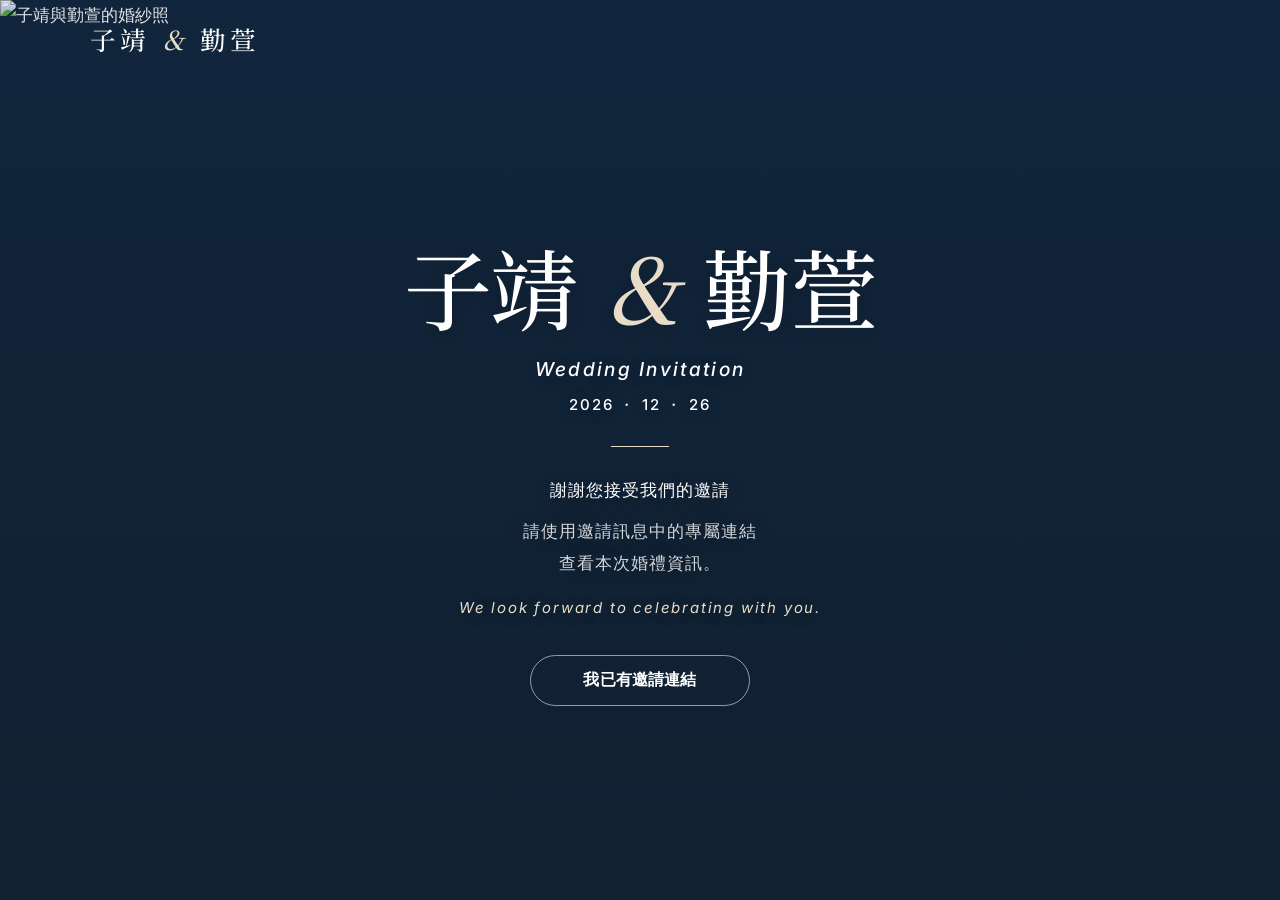
==== commit e46deb89: "手機排版整理" ====
--- a/index.html
+++ b/index.html
@@ -1,9 +1,22 @@
 <!doctype html>
-<html lang="zh-Hant">
+<html lang="zh-Hant-TW" dir="ltr" data-language="zh-TW">
 <head>
   <meta charset="utf-8">
   <meta name="viewport" content="width=device-width, initial-scale=1, viewport-fit=cover">
   <meta name="theme-color" content="#f5f0e8">
+  <script>
+    (() => {
+      try {
+        const language = localStorage.getItem('wedding-language');
+        if (language === 'en' || language === 'zh-TW') {
+          document.documentElement.lang = language === 'en' ? 'en' : 'zh-Hant-TW';
+          document.documentElement.dataset.language = language;
+        }
+      } catch {
+        document.documentElement.dataset.language = 'zh-TW';
+      }
+    })();
+  </script>
   <title>子靖 ＆ 勤萱｜婚禮邀請</title>
   <meta name="description" content="誠摯邀請您與我們一同見證這個重要的日子。請點擊專屬邀請連結查看邀請內容。">
   <meta property="og:type" content="website">
@@ -20,11 +33,13 @@
   <meta name="twitter:description" content="誠摯邀請您與我們一同見證這個重要的日子。">
   <meta name="twitter:image" content="https://zijing-qinxuan.github.io/assets/og-wedding.jpg">
   <link rel="canonical" href="https://zijing-qinxuan.github.io/">
+  <link rel="icon" href="assets/favicon.svg" type="image/svg+xml">
   <link rel="preconnect" href="https://fonts.googleapis.com">
   <link rel="preconnect" href="https://fonts.gstatic.com" crossorigin>
   <link rel="stylesheet" href="https://fonts.googleapis.com/css2?family=Inter:wght@300;400;500;600;700&amp;family=Noto+Serif+TC:wght@300;400;500;600;700&amp;display=swap">
   <link rel="stylesheet" href="https://cdn.jsdelivr.net/npm/taipei-sans-tc@0.1.1/dist/Regular/TaipeiSansTCBeta-Regular.css">
   <link rel="stylesheet" href="styles.css">
+  <script src="i18n.js" defer></script>
   <script src="script.js" defer></script>
 </head>
 <body class="invite-pending">
@@ -56,16 +71,25 @@
     </div>
   </div>
 
-  <div class="scroll-progress" id="scroll-progress" aria-hidden="true"></div>
   <a class="skip-link" href="#ceremony-info">跳至婚禮資訊</a>
 
   <header class="site-header" id="site-header">
     <nav class="nav shell" aria-label="主要導覽">
-      <a class="brand" href="#home" aria-label="子靖與勤萱，回到首頁">子靖 <span>＆</span> 勤萱</a>
+      <div class="site-brand">
+        <a class="brand" href="#home" aria-label="子靖與勤萱，回到首頁">子靖 <span>＆</span> 勤萱</a>
+        <div class="scroll-progress" id="scroll-progress" role="progressbar" aria-label="頁面閱讀進度" data-i18n-aria-label="accessibility.readingProgress" aria-valuemin="0" aria-valuemax="100" aria-valuenow="0">
+          <span class="scroll-progress__bar"></span>
+        </div>
+      </div>
       <button class="menu-toggle" type="button" aria-expanded="false" aria-controls="nav-links" aria-label="開啟選單">
         <span></span><span></span>
       </button>
       <div class="nav-links" id="nav-links">
+        <div class="language-switch language-switch--mobile" role="group" aria-label="選擇語言">
+          <button type="button" data-language-option="zh-TW" aria-pressed="true">中文</button>
+          <span aria-hidden="true"></span>
+          <button type="button" data-language-option="en" aria-pressed="false">EN</button>
+        </div>
         <a class="nav-link" href="#rsvp" data-invite="nav:rsvp">出席回覆</a>
         <a class="nav-link" href="#ceremony-info" data-invite="nav:ceremony-info">婚禮資訊</a>
         <a class="nav-link" href="#wedding-info" data-invite="nav:wedding-info">婚宴資訊</a>
@@ -82,8 +106,17 @@
           </div>
         </div>
       </div>
+      <div class="language-switch language-switch--desktop" role="group" aria-label="選擇語言">
+        <button type="button" data-language-option="zh-TW" aria-pressed="true">中文</button>
+        <span aria-hidden="true"></span>
+        <button type="button" data-language-option="en" aria-pressed="false">EN</button>
+      </div>
     </nav>
   </header>
+
+  <button class="back-to-top" id="back-to-top" type="button" aria-label="回到頁面頂端" data-i18n-aria-label="accessibility.backToTop">
+    <span class="back-to-top__icon" aria-hidden="true"></span>
+  </button>
 
   <main>
     <section class="hero" id="home" aria-labelledby="hero-title" data-invite="section:hero">
@@ -127,7 +160,7 @@
             <p class="section-header__eyebrow">RSVP</p>
             <h2 class="section-header__title" id="rsvp-title">出席回覆</h2>
             <p class="rsvp-intro section-header__description">我們誠摯期待您的蒞臨。<br>為了讓我們能更完善地安排，<br>請花約 30 秒完成出席回覆。</p>
-            <p class="rsvp-deadline-note">請於 <span data-rsvp-deadline></span>前完成回覆。<br>回覆後仍可使用相同姓名與聯絡電話更新資料。</p>
+            <p class="rsvp-deadline-note">請於 <span class="no-break" data-rsvp-deadline></span>前完成回覆。<br>回覆後仍可使用相同姓名與聯絡電話更新資料。</p>
           </header>
 
           <button class="button rsvp-toggle" id="rsvp-toggle" type="button" aria-expanded="false" aria-controls="rsvp-panel"><span>立即回覆</span></button>
@@ -382,7 +415,7 @@
           </article>
           <article class="glass-card ceremony-note">
             <span>02</span>
-            <h3>依現場引導入場</h3>
+            <h3><span>依</span><span class="no-break">現場</span><span>引導入場</span></h3>
             <p>抵達聚會所後，請依現場接待人員指引前往 2 樓。</p>
           </article>
           <article class="glass-card ceremony-note">
@@ -451,7 +484,7 @@
               <p>VENUE EXTERIOR</p>
               <h3>晶宴會館－御豐館</h3>
               <div class="gold-line" aria-hidden="true"></div>
-              <p class="guide-description">建議提前 20～30 分鐘抵達，預留停車、報到與入座時間。</p>
+              <p class="guide-description">建議提前 <span class="no-break">20～30 分鐘</span>抵達，預留停車、報到與入座時間。</p>
               <a class="button" href="https://www.google.com/maps/search/?api=1&amp;query=晶宴會館御豐館" target="_blank" rel="noopener noreferrer">開啟會館導航</a>
             </div>
           </article>
@@ -522,12 +555,17 @@
         <header class="section-title section-header seat-title reveal">
           <p class="section-header__eyebrow">SEAT LOOKUP</p>
           <h2 class="section-header__title" id="seating-title">座位查詢</h2>
-          <p class="section-header__description">歡迎蒞臨我們的婚禮<br>請輸入您的姓名即可快速查詢桌位。</p>
+          <p class="section-header__description" id="seating-description">歡迎蒞臨我們的婚禮<br>請輸入您的姓名即可快速查詢桌位。</p>
         </header>
 
         <div class="seat-lookup-stage reveal">
-          <div class="lookup-rule" aria-hidden="true"></div>
-          <form class="seat-search" id="seat-search" novalidate>
+          <article class="seat-lookup-unavailable glass-card" id="seat-lookup-unavailable" hidden>
+            <h3>座位查詢尚未開放</h3>
+            <p>座位資訊將於 <span class="no-break" data-seat-lookup-open-date></span>開放查詢。</p>
+          </article>
+
+          <div class="lookup-rule" aria-hidden="true" data-seat-lookup-open></div>
+          <form class="seat-search" id="seat-search" novalidate data-seat-lookup-open>
             <label class="sr-only" for="guest-name">賓客姓名</label>
             <div class="search-field">
               <span class="search-icon" aria-hidden="true"></span>
@@ -539,9 +577,9 @@
               <span class="button-label">查詢座位</span>
             </button>
           </form>
-          <div class="lookup-rule" aria-hidden="true"></div>
-
-          <div class="lookup-result" id="lookup-result" role="status" aria-live="polite" aria-atomic="true"></div>
+          <div class="lookup-rule" aria-hidden="true" data-seat-lookup-open></div>
+
+          <div class="lookup-result" id="lookup-result" role="status" aria-live="polite" aria-atomic="true" data-seat-lookup-open></div>
         </div>
       </div>
     </section>
@@ -553,55 +591,81 @@
         <p class="section-header__description">每一張照片，都記錄著我們一路走來的點滴。</p>
       </header>
 
-      <button class="gallery-media gallery-hero reveal" type="button" data-gallery-index="0" aria-label="開啟婚紗相簿第 1 張照片">
-        <img src="assets/gallery/01-thumb.jpg" alt="子靖與勤萱婚紗照" width="1200" height="800" loading="lazy" decoding="async">
-        <span class="photo-index">01</span>
-      </button>
-
-      <div class="story-sequence shell">
-        <div class="story-pair wide-left">
-          <button class="gallery-media landscape reveal" type="button" data-gallery-index="1" aria-label="開啟婚紗相簿第 2 張照片">
-            <img src="assets/gallery/02-thumb.jpg" alt="子靖與勤萱婚紗照" width="1200" height="798" loading="lazy" decoding="async"><span class="photo-index">02</span>
+      <div class="wedding-carousel" role="region" aria-label="婚紗相簿" aria-roledescription="carousel">
+        <div class="wedding-carousel__viewport" id="gallery-carousel-viewport">
+          <div class="wedding-carousel__track">
+            <article class="wedding-carousel__slide is-active" role="group" aria-roledescription="slide" aria-label="第 1 張，共 11 張" aria-hidden="false">
+              <button class="gallery-media wedding-carousel__media" type="button" data-gallery-index="0" aria-label="開啟婚紗相簿第 1 張照片">
+                <img src="assets/gallery/01-thumb.jpg" alt="子靖與勤萱婚紗照" width="1200" height="800" loading="eager" decoding="async" fetchpriority="high">
+                <span class="photo-index">01</span>
+              </button>
+            </article>
+            <article class="wedding-carousel__slide" role="group" aria-roledescription="slide" aria-label="第 2 張，共 11 張" aria-hidden="true">
+              <button class="gallery-media wedding-carousel__media" type="button" data-gallery-index="1" aria-label="開啟婚紗相簿第 2 張照片" tabindex="-1">
+                <img src="assets/gallery/02-thumb.jpg" alt="子靖與勤萱婚紗照" width="1200" height="798" loading="lazy" decoding="async"><span class="photo-index">02</span>
+              </button>
+            </article>
+            <article class="wedding-carousel__slide" role="group" aria-roledescription="slide" aria-label="第 3 張，共 11 張" aria-hidden="true">
+              <button class="gallery-media wedding-carousel__media" type="button" data-gallery-index="2" aria-label="開啟婚紗相簿第 3 張照片" tabindex="-1">
+                <img src="assets/gallery/03-thumb.jpg" alt="子靖與勤萱婚紗照" width="940" height="1200" loading="lazy" decoding="async"><span class="photo-index">03</span>
+              </button>
+            </article>
+            <article class="wedding-carousel__slide" role="group" aria-roledescription="slide" aria-label="第 4 張，共 11 張" aria-hidden="true">
+              <button class="gallery-media wedding-carousel__media" type="button" data-gallery-index="4" aria-label="開啟婚紗相簿第 5 張照片" tabindex="-1">
+                <img src="assets/gallery/05-thumb.jpg" alt="子靖與勤萱婚紗照" width="939" height="1200" loading="lazy" decoding="async"><span class="photo-index">05</span>
+              </button>
+            </article>
+            <article class="wedding-carousel__slide" role="group" aria-roledescription="slide" aria-label="第 5 張，共 11 張" aria-hidden="true">
+              <button class="gallery-media wedding-carousel__media" type="button" data-gallery-index="3" aria-label="開啟婚紗相簿第 4 張照片" tabindex="-1">
+                <img src="assets/gallery/04-thumb.jpg" alt="子靖與勤萱婚紗照" width="1200" height="798" loading="lazy" decoding="async"><span class="photo-index">04</span>
+              </button>
+            </article>
+            <article class="wedding-carousel__slide" role="group" aria-roledescription="slide" aria-label="第 6 張，共 11 張" aria-hidden="true">
+              <button class="gallery-media wedding-carousel__media" type="button" data-gallery-index="5" aria-label="開啟婚紗相簿第 6 張照片" tabindex="-1">
+                <img src="assets/gallery/06-thumb.jpg" alt="子靖與勤萱婚紗照" width="1200" height="800" loading="lazy" decoding="async"><span class="photo-index">06</span>
+              </button>
+            </article>
+            <article class="wedding-carousel__slide" role="group" aria-roledescription="slide" aria-label="第 7 張，共 11 張" aria-hidden="true">
+              <button class="gallery-media wedding-carousel__media" type="button" data-gallery-index="6" aria-label="開啟婚紗相簿第 7 張照片" tabindex="-1">
+                <img src="assets/gallery/07-thumb.jpg" alt="子靖與勤萱婚紗照" width="939" height="1200" loading="lazy" decoding="async"><span class="photo-index">07</span>
+              </button>
+            </article>
+            <article class="wedding-carousel__slide" role="group" aria-roledescription="slide" aria-label="第 8 張，共 11 張" aria-hidden="true">
+              <button class="gallery-media wedding-carousel__media" type="button" data-gallery-index="7" aria-label="開啟婚紗相簿第 8 張照片" tabindex="-1">
+                <img src="assets/gallery/08-thumb.jpg" alt="子靖與勤萱婚紗照" width="941" height="1200" loading="lazy" decoding="async"><span class="photo-index">08</span>
+              </button>
+            </article>
+            <article class="wedding-carousel__slide" role="group" aria-roledescription="slide" aria-label="第 9 張，共 11 張" aria-hidden="true">
+              <button class="gallery-media wedding-carousel__media" type="button" data-gallery-index="8" aria-label="開啟婚紗相簿第 9 張照片" tabindex="-1">
+                <img src="assets/gallery/09-thumb.jpg" alt="子靖與勤萱婚紗照" width="935" height="1200" loading="lazy" decoding="async"><span class="photo-index">09</span>
+              </button>
+            </article>
+            <article class="wedding-carousel__slide" role="group" aria-roledescription="slide" aria-label="第 10 張，共 11 張" aria-hidden="true">
+              <button class="gallery-media wedding-carousel__media" type="button" data-gallery-index="9" aria-label="開啟婚紗相簿第 10 張照片" tabindex="-1">
+                <img src="assets/gallery/10-thumb.jpg" alt="子靖與勤萱婚紗照" width="1200" height="800" loading="lazy" decoding="async"><span class="photo-index">10</span>
+              </button>
+            </article>
+            <article class="wedding-carousel__slide" role="group" aria-roledescription="slide" aria-label="第 11 張，共 11 張" aria-hidden="true">
+              <button class="gallery-media wedding-carousel__media" type="button" data-gallery-index="10" aria-label="開啟婚紗相簿第 11 張照片" tabindex="-1">
+                <img src="assets/gallery/11-thumb.jpg" alt="子靖與勤萱婚紗照" width="1200" height="799" loading="lazy" decoding="async"><span class="photo-index">11</span>
+              </button>
+            </article>
+          </div>
+        </div>
+
+        <button class="wedding-carousel__arrow wedding-carousel__arrow--previous" type="button" aria-label="上一張婚紗照" aria-controls="gallery-carousel-viewport">
+          <svg viewBox="0 0 24 24" aria-hidden="true" focusable="false"><path d="M15 5 8 12l7 7"></path></svg>
+        </button>
+        <button class="wedding-carousel__arrow wedding-carousel__arrow--next" type="button" aria-label="下一張婚紗照" aria-controls="gallery-carousel-viewport">
+          <svg viewBox="0 0 24 24" aria-hidden="true" focusable="false"><path d="m9 5 7 7-7 7"></path></svg>
+        </button>
+
+        <div class="wedding-carousel__controls">
+          <div class="wedding-carousel__dots"></div>
+          <button class="wedding-carousel__restart" type="button" aria-label="重新播放婚紗相簿">
+            <svg viewBox="0 0 24 24" aria-hidden="true" focusable="false"><path d="M19 8a8 8 0 1 0 1 7"></path><path d="M19 3v5h-5"></path></svg>
           </button>
-          <button class="gallery-media portrait reveal" type="button" data-gallery-index="2" aria-label="開啟婚紗相簿第 3 張照片">
-            <img src="assets/gallery/03-thumb.jpg" alt="子靖與勤萱婚紗照" width="940" height="1200" loading="lazy" decoding="async"><span class="photo-index">03</span>
-          </button>
-        </div>
-
-        <div class="story-pair wide-right">
-          <button class="gallery-media portrait reveal" type="button" data-gallery-index="4" aria-label="開啟婚紗相簿第 5 張照片">
-            <img src="assets/gallery/05-thumb.jpg" alt="子靖與勤萱婚紗照" width="939" height="1200" loading="lazy" decoding="async"><span class="photo-index">05</span>
-          </button>
-          <button class="gallery-media landscape reveal" type="button" data-gallery-index="3" aria-label="開啟婚紗相簿第 4 張照片">
-            <img src="assets/gallery/04-thumb.jpg" alt="子靖與勤萱婚紗照" width="1200" height="798" loading="lazy" decoding="async"><span class="photo-index">04</span>
-          </button>
-        </div>
-
-        <button class="gallery-media story-panorama reveal" type="button" data-gallery-index="5" aria-label="開啟婚紗相簿第 6 張照片">
-          <img src="assets/gallery/06-thumb.jpg" alt="子靖與勤萱婚紗照" width="1200" height="800" loading="lazy" decoding="async"><span class="photo-index">06</span>
-        </button>
-
-        <div class="portrait-pair">
-          <button class="gallery-media portrait reveal" type="button" data-gallery-index="6" aria-label="開啟婚紗相簿第 7 張照片">
-            <img src="assets/gallery/07-thumb.jpg" alt="子靖與勤萱婚紗照" width="939" height="1200" loading="lazy" decoding="async"><span class="photo-index">07</span>
-          </button>
-          <button class="gallery-media portrait reveal" type="button" data-gallery-index="7" aria-label="開啟婚紗相簿第 8 張照片">
-            <img src="assets/gallery/08-thumb.jpg" alt="子靖與勤萱婚紗照" width="941" height="1200" loading="lazy" decoding="async"><span class="photo-index">08</span>
-          </button>
-        </div>
-
-        <div class="story-pair final-pair">
-          <button class="gallery-media portrait reveal" type="button" data-gallery-index="8" aria-label="開啟婚紗相簿第 9 張照片">
-            <img src="assets/gallery/09-thumb.jpg" alt="子靖與勤萱婚紗照" width="935" height="1200" loading="lazy" decoding="async"><span class="photo-index">09</span>
-          </button>
-          <button class="gallery-media landscape reveal" type="button" data-gallery-index="9" aria-label="開啟婚紗相簿第 10 張照片">
-            <img src="assets/gallery/10-thumb.jpg" alt="子靖與勤萱婚紗照" width="1200" height="800" loading="lazy" decoding="async"><span class="photo-index">10</span>
-          </button>
-        </div>
-
-        <button class="gallery-media story-finale reveal" type="button" data-gallery-index="10" aria-label="開啟婚紗相簿第 11 張照片">
-          <img src="assets/gallery/11-thumb.jpg" alt="子靖與勤萱婚紗照" width="1200" height="799" loading="lazy" decoding="async"><span class="photo-index">11</span>
-        </button>
+        </div>
       </div>
     </section>
 
@@ -657,7 +721,7 @@
           </details>
           <details>
             <summary aria-expanded="false" aria-controls="faq-answer-6"><span class="faq-question" role="heading" aria-level="3">需要在什麼時候前完成出席回覆？</span><span class="faq-toggle-icon" aria-hidden="true"></span></summary>
-            <p id="faq-answer-6">請於 <span data-rsvp-deadline></span>前完成回覆。<br>若出席狀況有變，<br>可使用相同姓名與聯絡電話再次提交，<br>系統會更新原本的回覆。</p>
+            <p id="faq-answer-6">請於 <span class="no-break" data-rsvp-deadline></span>前完成回覆。<br>若出席狀況有變，<br>可使用相同姓名與聯絡電話再次提交，<br>系統會更新原本的回覆。</p>
           </details>
           <details data-invite="content:banquet-faq">
             <summary aria-expanded="false" aria-controls="faq-answer-3"><span class="faq-question" role="heading" aria-level="3">婚宴幾點開始？</span><span class="faq-toggle-icon" aria-hidden="true"></span></summary>
@@ -676,7 +740,7 @@
     <button class="lightbox-close" type="button" aria-label="關閉相簿">×</button>
     <button class="lightbox-nav lightbox-prev" type="button" aria-label="上一張照片"><span aria-hidden="true">‹</span></button>
     <div class="lightbox-stage">
-      <img class="lightbox-image" alt="" width="1620" height="1080" loading="lazy" decoding="async">
+      <img class="lightbox-image" alt="" width="1620" height="1080" loading="eager" decoding="async" draggable="false">
       <p class="lightbox-counter" aria-live="polite"></p>
     </div>
     <button class="lightbox-nav lightbox-next" type="button" aria-label="下一張照片"><span aria-hidden="true">›</span></button>
--- a/styles.css
+++ b/styles.css
@@ -8,6 +8,7 @@
   --color-header-glass: rgba(16, 39, 64, .14);
   --color-text-primary: #102740;
   --color-text-primary-hover: #0b1d30;
+  --color-menu-text: #1b2430;
   --color-text-secondary: #58697a;
   --color-text-muted: #626c77;
   --color-text-inverse: #ffffff;
@@ -62,6 +63,9 @@
   --motion-fast: 220ms;
   --motion-normal: 480ms;
   --motion-slow: 800ms;
+  --motion-hero: 1700ms;
+  --motion-reveal: 780ms;
+  --motion-image: 1000ms;
   --motion-ease: cubic-bezier(.22, 1, .36, 1);
   --motion-ease-soft: cubic-bezier(.16, 1, .3, 1);
   --space-1: 8px;
@@ -146,7 +150,19 @@
 button { font: inherit; }
 :where(a, button, input, textarea, select, summary, [tabindex]):focus-visible { outline: 2px solid var(--color-accent-dark); outline-offset: 4px; box-shadow: var(--shadow-focus-outer); }
 .shell { width: min(1100px, calc(100% - 40px)); margin-inline: auto; }
-.scroll-progress { position: fixed; z-index: 1001; top: 0; left: 0; width: 0; height: 2px; background: var(--color-accent); box-shadow: var(--shadow-xs); pointer-events: none; }
+.site-brand { position: relative; flex: 0 0 auto; display: inline-flex; flex-direction: column; align-items: flex-start; min-width: 0; }
+.scroll-progress { width: 100%; min-width: 70px; max-width: 150px; height: 2px; margin-top: 5px; overflow: hidden; background: var(--color-inverse-16); border-radius: 999px; pointer-events: none; }
+.scroll-progress__bar { display: block; width: 100%; height: 100%; background: var(--color-accent); border-radius: inherit; transform: scaleX(0); transform-origin: left center; }
+.site-header.scrolled .scroll-progress, .site-header.menu-active .scroll-progress { background: var(--color-border); }
+.back-to-top { position: fixed; z-index: 15; right: max(16px, env(safe-area-inset-right)); bottom: max(18px, calc(env(safe-area-inset-bottom) + 18px)); display: grid; place-items: center; width: 44px; height: 44px; padding: 0; color: var(--color-accent-dark); background: var(--color-bg-glass); border: 1px solid var(--color-accent-soft); border-radius: 50%; box-shadow: var(--shadow-sm); -webkit-backdrop-filter: blur(12px); backdrop-filter: blur(12px); cursor: pointer; opacity: 0; visibility: hidden; pointer-events: none; transform: translateY(10px); transition: opacity var(--motion-fast) var(--motion-ease), transform var(--motion-fast) var(--motion-ease), color var(--motion-fast) var(--motion-ease), background var(--motion-fast) var(--motion-ease), border-color var(--motion-fast) var(--motion-ease), box-shadow var(--motion-fast) var(--motion-ease), visibility 0s linear var(--motion-fast); }
+.back-to-top.is-visible { opacity: 1; visibility: visible; pointer-events: auto; transform: translateY(0); transition-delay: 0s; }
+.back-to-top__icon { position: relative; width: 14px; height: 16px; }
+.back-to-top__icon::before { content: ""; position: absolute; top: 1px; left: 3px; width: 8px; height: 8px; border-top: 1.5px solid currentColor; border-left: 1.5px solid currentColor; transform: rotate(45deg); }
+.back-to-top__icon::after { content: ""; position: absolute; top: 2px; left: 50%; width: 1.5px; height: 14px; background: currentColor; transform: translateX(-50%); }
+.back-to-top:hover { color: var(--color-text-primary); background: var(--color-surface); border-color: var(--color-accent-dark); box-shadow: var(--shadow-md); transform: translateY(-1px); }
+.back-to-top:active { transform: translateY(0) scale(.985); }
+.back-to-top:focus-visible { outline: 2px solid var(--color-accent-dark); outline-offset: 3px; }
+html.lightbox-open .back-to-top { opacity: 0; visibility: hidden; pointer-events: none; transform: translateY(10px); }
 .skip-link { position: fixed; z-index: 1000; left: 16px; top: -100px; padding: 10px 16px; color: var(--color-text-primary); background: var(--color-surface); border-radius: 8px; }
 .skip-link:focus { top: 12px; }
 .invite-gate { position: relative; display: none; min-height: 100vh; min-height: 100svh; place-items: center; overflow: hidden; padding: 110px 30px 70px; color: var(--color-text-inverse); background: var(--color-text-primary); }
@@ -180,15 +196,23 @@
 @keyframes dialog-backdrop-in { from { opacity: 0; } }
 @keyframes dialog-card-in { from { opacity: 0; transform: translateY(16px) scale(.98); } }
 
-.site-header { position: fixed; z-index: 100; inset: 0 0 auto; height: var(--header-height); color: var(--color-inverse-94); background: var(--color-header-glass); border-bottom: 1px solid var(--color-inverse-08); -webkit-backdrop-filter: blur(12px) saturate(120%); backdrop-filter: blur(12px) saturate(120%); transition: color var(--motion-normal) var(--motion-ease), background var(--motion-normal) var(--motion-ease), border-color var(--motion-normal) var(--motion-ease), box-shadow var(--motion-normal) var(--motion-ease); }
-.site-header.scrolled, .site-header.menu-active { color: var(--color-text-secondary); background: var(--color-bg-glass); border-color: var(--color-border); box-shadow: var(--shadow-xs); -webkit-backdrop-filter: blur(16px) saturate(150%); backdrop-filter: blur(16px) saturate(150%); }
+.site-header { position: fixed; z-index: 100; inset: 0 0 auto; height: var(--header-height); color: var(--color-inverse-94); background: var(--color-header-glass); border-bottom: 1px solid var(--color-inverse-08); -webkit-backdrop-filter: blur(16px) saturate(135%); backdrop-filter: blur(16px) saturate(135%); transition: color var(--motion-normal) var(--motion-ease), background var(--motion-normal) var(--motion-ease), border-color var(--motion-normal) var(--motion-ease), box-shadow var(--motion-normal) var(--motion-ease); }
+.site-header.scrolled, .site-header.menu-active { color: var(--color-text-secondary); background: var(--color-bg-glass); border-color: var(--color-border); box-shadow: var(--shadow-xs); }
 .nav { height: 100%; display: flex; align-items: center; justify-content: space-between; }
 .brand { color: var(--color-text-inverse); font-size: 19px; font-weight: 300; letter-spacing: .14em; text-decoration: none; text-shadow: none; white-space: nowrap; transition: color var(--motion-normal) var(--motion-ease), opacity var(--motion-fast) var(--motion-ease), text-shadow var(--motion-normal) var(--motion-ease); }
 .brand:hover { opacity: .76; }
 .brand span { color: var(--color-accent-soft); font-style: italic; }
 .site-header.scrolled .brand, .site-header.menu-active .brand { color: var(--navy); text-shadow: none; }
-.nav-links { display: flex; align-items: center; gap: 25px; }
+.nav-links { display: flex; align-items: center; gap: 25px; margin-left: auto; }
 .nav-links a { position: relative; text-decoration: none; }
+.language-switch { display: inline-flex; align-items: center; justify-content: center; gap: 8px; font-family: var(--font-en); }
+.language-switch--desktop { margin-left: var(--space-4); }
+.language-switch--mobile { display: none; }
+.language-switch > span { width: 1px; height: 14px; background: currentColor; opacity: .28; }
+.language-switch button { min-width: 34px; min-height: 44px; padding: 8px 4px; color: inherit; background: transparent; border: 0; border-radius: var(--radius-button); cursor: pointer; font-size: 12px; font-weight: 600; letter-spacing: .04em; opacity: .58; transition: color var(--motion-fast) var(--motion-ease), opacity var(--motion-fast) var(--motion-ease); }
+.language-switch button:hover, .language-switch button:focus-visible { opacity: 1; }
+.language-switch button.is-active { color: var(--color-accent-dark); opacity: 1; }
+.site-header:not(.scrolled):not(.menu-active) .language-switch button.is-active { color: var(--color-accent-soft); }
 .nav-more { position: relative; }
 .nav-more::before { content: ""; position: absolute; top: 100%; right: -18px; left: -18px; height: 16px; }
 .nav-more-toggle { display: inline-flex; align-items: center; gap: 7px; padding: 0; color: inherit; background: transparent; border: 0; cursor: pointer; font-size: 12px; font-weight: 500; letter-spacing: .06em; opacity: .82; transition: opacity var(--motion-fast) var(--motion-ease); }
@@ -253,7 +277,8 @@
 .hero-schedule span + span { position: relative; padding-left: 19px; }
 .hero-schedule span + span::before { content: ""; position: absolute; left: 0; top: 50%; width: 1px; height: 12px; background: var(--color-inverse-55); transform: translateY(-50%); }
 .hero-invitation { margin: 15px 0 0; font-size: 15px; letter-spacing: .25em; }
-.scroll-cue { position: absolute; z-index: 1; bottom: max(30px, env(safe-area-inset-bottom)); left: 50%; display: flex; flex-direction: column; align-items: center; gap: 10px; color: white; font-size: 9px; font-weight: 600; letter-spacing: .25em; text-decoration: none; transform: translateX(-50%); animation: cue-float 2.4s var(--motion-ease-soft) infinite; }
+.scroll-cue { position: absolute; z-index: 1; bottom: max(30px, env(safe-area-inset-bottom)); left: 50%; display: flex; flex-direction: column; align-items: center; gap: 10px; color: white; font-size: 9px; font-weight: 600; letter-spacing: .25em; text-decoration: none; transform: translateX(-50%); animation: cue-float 2.4s var(--motion-ease-soft) infinite; animation-play-state: paused; }
+.hero.is-animation-visible .scroll-cue { animation-play-state: running; }
 .scroll-cue i { position: relative; display: block; width: 1px; height: 38px; background: var(--color-inverse-72); }
 .scroll-cue i::after { content: ""; position: absolute; left: 50%; bottom: 0; width: 7px; height: 7px; border-right: 1px solid var(--color-inverse-72); border-bottom: 1px solid var(--color-inverse-72); transform: translateX(-50%) rotate(45deg); }
 html.motion-enabled .hero-content > :where(.hero-kicker, h1, .hero-date, .wedding-countdown, .hero-schedule, .hero-invitation) { opacity: 0; transform: translateY(18px); transition: opacity var(--motion-slow) var(--motion-ease), transform var(--motion-slow) var(--motion-ease); }
@@ -266,9 +291,7 @@
 html.motion-enabled .hero-content > .hero-invitation { transition-delay: 580ms; }
 html.motion-enabled .scroll-cue { opacity: 0; transition: opacity var(--motion-slow) var(--motion-ease) 680ms; }
 html.motion-enabled.is-ready .scroll-cue { opacity: 1; }
-html.motion-enabled .hero-image { animation: hero-ken-burns 21s ease-in-out 1 both; will-change: transform; }
-html.motion-enabled .hero-image.motion-complete { will-change: auto; }
-@keyframes hero-ken-burns { from { transform: scale(1.02) translate3d(0,0,0); } to { transform: scale(1.06) translate3d(0,-.5%,0); } }
+html.motion-enabled .hero-image { will-change: transform, opacity; }
 @keyframes cue-float { 0%, 100% { transform: translate(-50%, 0); } 50% { transform: translate(-50%, 7px); } }
 
 .page-section { position: relative; padding: var(--section-spacing) 0; overflow: hidden; scroll-margin-top: calc(var(--header-height) + var(--space-4)); }
@@ -433,8 +456,9 @@
 .banquet-parking-media { width: 100%; aspect-ratio: var(--card-image-ratio-landscape); overflow: hidden; flex: 0 0 auto; }
 .banquet-parking-media img { display: block; width: 100%; height: 100%; object-fit: cover; object-position: center; }
 .image-shell { position: relative; overflow: hidden; background: var(--ivory-deep); }
-.image-shell::before { content: ""; position: absolute; z-index: 0; inset: 0; background: linear-gradient(105deg, var(--color-surface-muted) 25%, var(--color-bg-soft) 42%, var(--color-accent-soft) 60%); background-size: 200% 100%; animation: gallery-skeleton 1.5s ease-in-out infinite; }
-.image-shell.loaded::before { opacity: 0; visibility: hidden; transition: opacity var(--transition-base) ease, visibility var(--transition-base) ease; }
+.image-shell::before { content: ""; position: absolute; z-index: 0; inset: 0; background: linear-gradient(105deg, var(--color-surface-muted) 25%, var(--color-bg-soft) 42%, var(--color-accent-soft) 60%); background-size: 200% 100%; animation: gallery-skeleton 1.5s ease-in-out infinite; animation-play-state: paused; }
+.image-shell.is-animation-visible:not(.loaded)::before { animation-play-state: running; }
+.image-shell.loaded::before { opacity: 0; visibility: hidden; animation: none; transition: opacity var(--transition-base) ease, visibility var(--transition-base) ease; }
 .image-shell img { position: relative; z-index: 1; width: 100%; height: 100%; opacity: 0; transition: opacity var(--transition-base) ease, transform var(--transition-base) ease; }
 .image-shell.loaded img { opacity: 1; }
 .banquet-parking-body { display: flex; flex-direction: column; flex: 1; padding: var(--card-padding-md); }
@@ -451,6 +475,9 @@
 .sr-only { position: absolute; width: 1px; height: 1px; padding: 0; margin: -1px; overflow: hidden; clip: rect(0,0,0,0); white-space: nowrap; border: 0; }
 .seat-lookup-shell { max-width: 940px; }
 .seat-lookup-stage { text-align: center; }
+.seat-lookup-unavailable { width: min(680px, 100%); margin-inline: auto; padding: var(--card-padding-lg); border-radius: var(--card-radius-lg); }
+.seat-lookup-unavailable h3 { margin: 0; color: var(--color-text-primary); font-family: var(--font-serif); font-size: var(--text-card-title); font-weight: var(--weight-medium); line-height: var(--leading-heading); letter-spacing: var(--tracking-tight); }
+.seat-lookup-unavailable p { margin: var(--space-4) 0 0; color: var(--color-text-secondary); font-size: var(--text-body); line-height: var(--leading-body); }
 .lookup-rule { width: min(760px, 100%); height: 1px; margin: 0 auto; background: linear-gradient(90deg, transparent, var(--color-accent), transparent); }
 .seat-search { width: min(760px, 100%); margin: 42px auto; display: flex; flex-direction: column; align-items: center; }
 .search-field { position: relative; width: 100%; }
@@ -488,46 +515,63 @@
 
 .story-gallery { padding: var(--section-spacing) 0; background: var(--ivory); overflow: hidden; }
 .gallery-media { position: relative; display: block; overflow: hidden; padding: 0; background: var(--color-surface-muted); border: var(--card-border); border-radius: var(--card-radius-md); box-shadow: var(--shadow-sm); cursor: zoom-in; }
-.gallery-media::before { content: ""; position: absolute; z-index: 0; inset: 0; background: linear-gradient(105deg, var(--color-surface-muted) 25%, var(--color-bg-soft) 42%, var(--color-accent-soft) 60%); background-size: 200% 100%; animation: gallery-skeleton 1.5s ease-in-out infinite; }
-.gallery-media.loaded::before { opacity: 0; visibility: hidden; transition: opacity .4s, visibility .4s; }
+.gallery-media::before { content: ""; position: absolute; z-index: 0; inset: 0; background: linear-gradient(105deg, var(--color-surface-muted) 25%, var(--color-bg-soft) 42%, var(--color-accent-soft) 60%); background-size: 200% 100%; animation: gallery-skeleton 1.5s ease-in-out infinite; animation-play-state: paused; }
+.gallery-media.is-animation-visible:not(.loaded)::before { animation-play-state: running; }
+.gallery-media.loaded::before { opacity: 0; visibility: hidden; animation: none; transition: opacity .4s, visibility .4s; }
 .gallery-media img { position: relative; z-index: 1; width: 100%; height: 100%; object-fit: cover; opacity: 0; transition: opacity .55s ease, transform .7s cubic-bezier(.22,1,.36,1); }
 .gallery-media.loaded img { opacity: 1; }
-.gallery-media.reveal.is-visible:active { transform: scale(.995); }
 .photo-index { position: absolute; z-index: 2; right: 18px; bottom: 15px; color: var(--color-text-inverse); font-size: 11px; letter-spacing: .12em; text-shadow: var(--shadow-text-xs); }
-.gallery-hero { width: calc(100% - 48px); height: min(78vh, 820px); margin: 0 auto var(--section-spacing); border-radius: var(--radius-card-large); }
-.gallery-hero img { object-position: center; }
-.story-sequence { display: grid; gap: 140px; }
-.story-pair { display: grid; grid-template-columns: minmax(0, 1.55fr) minmax(240px, .7fr); gap: 7vw; align-items: center; }
-.story-pair.wide-right { grid-template-columns: minmax(240px, .7fr) minmax(0, 1.55fr); }
-.story-pair.final-pair { grid-template-columns: minmax(240px, .75fr) minmax(0, 1.35fr); }
-.gallery-media.landscape { aspect-ratio: var(--card-image-ratio-landscape); }
-.gallery-media.portrait { aspect-ratio: var(--card-image-ratio-portrait); }
-.story-pair .portrait { width: min(100%, 390px); justify-self: center; }
-.story-panorama { width: 88%; aspect-ratio: 1.8; justify-self: center; }
-.portrait-pair { display: grid; grid-template-columns: 1fr 1fr; gap: 10vw; align-items: start; width: 82%; margin-inline: auto; }
-.portrait-pair .gallery-media:last-child { margin-top: 120px; }
-.story-finale { width: 100%; aspect-ratio: 1.55; }
+.wedding-carousel { --carousel-stage-height: clamp(500px, 58vw, 720px); --carousel-slide-width: min(78vw, 980px); position: relative; width: 100%; max-width: 1680px; margin-inline: auto; overflow-anchor: none; }
+.wedding-carousel__viewport { position: relative; width: 100%; height: var(--carousel-stage-height); min-height: var(--carousel-stage-height); max-height: var(--carousel-stage-height); overflow: hidden; padding-inline: clamp(var(--space-4), 5vw, 72px); contain: layout paint; overflow-anchor: none; }
+.wedding-carousel__track { display: flex; align-items: stretch; gap: clamp(20px, 2.5vw, var(--space-5)); width: max-content; height: 100%; transition: transform 720ms var(--motion-ease); will-change: auto; overflow-anchor: none; }
+.wedding-carousel__track.is-moving { will-change: transform; }
+.wedding-carousel__slide, .wedding-carousel__clone { display: flex; align-items: stretch; justify-content: center; flex: 0 0 var(--carousel-slide-width); min-width: 0; height: 100%; min-height: 0; overflow: hidden; background: var(--color-surface-muted); border: var(--card-border); border-radius: var(--card-radius-lg); box-shadow: var(--shadow-md); opacity: .58; transform: scale(.965); transform-origin: center; transition: none; overflow-anchor: none; }
+.wedding-carousel__slide.is-adjacent, .wedding-carousel__clone.is-adjacent { transition: opacity 320ms var(--motion-ease), transform 320ms var(--motion-ease); }
+.wedding-carousel__slide.is-before-active, .wedding-carousel__clone.is-before-active { transform-origin: right center; }
+.wedding-carousel__slide.is-after-active, .wedding-carousel__clone.is-after-active { transform-origin: left center; }
+:is(.wedding-carousel__slide, .wedding-carousel__clone).is-landscape { --carousel-slide-width: min(78vw, 980px); }
+:is(.wedding-carousel__slide, .wedding-carousel__clone).is-portrait { --carousel-slide-width: min(60vw, 720px); }
+.wedding-carousel__slide.is-active { opacity: 1; transform: scale(1); box-shadow: var(--shadow-lg); transition: opacity 680ms var(--motion-ease), transform 680ms var(--motion-ease), box-shadow var(--motion-normal) var(--motion-ease); }
+.wedding-carousel__media { position: relative; display: block; flex: 1 1 auto; width: 100%; height: 100%; min-height: 0; overflow: hidden; background: var(--color-surface-muted); border: 0; border-radius: 0; box-shadow: none; }
+.wedding-carousel__media img { display: block; width: 100%; height: 100%; object-fit: cover; object-position: center; }
+.wedding-carousel__arrow { position: absolute; z-index: 3; top: calc(50% - var(--space-5)); display: grid; place-items: center; width: 52px; height: 52px; padding: 0; color: var(--color-text-primary); background: var(--color-surface-glass); border: 1px solid var(--color-inverse-55); border-radius: 50%; box-shadow: var(--shadow-sm); -webkit-backdrop-filter: blur(14px); backdrop-filter: blur(14px); cursor: pointer; transform: translateY(-50%); transition: color var(--motion-fast) var(--motion-ease), background var(--motion-fast) var(--motion-ease), transform var(--motion-fast) var(--motion-ease), box-shadow var(--motion-fast) var(--motion-ease); }
+.wedding-carousel__arrow--previous { left: clamp(var(--space-4), 4vw, var(--space-7)); }
+.wedding-carousel__arrow--next { right: clamp(var(--space-4), 4vw, var(--space-7)); }
+.wedding-carousel__arrow svg, .wedding-carousel__restart svg { width: 22px; height: 22px; fill: none; stroke: currentColor; stroke-width: 1.5; stroke-linecap: round; stroke-linejoin: round; }
+.wedding-carousel__controls { display: flex; align-items: center; justify-content: center; gap: var(--space-3); min-height: 48px; margin-top: var(--space-5); padding-inline: var(--space-4); }
+.wedding-carousel__dots { display: flex; align-items: center; justify-content: center; gap: 2px; }
+.wedding-carousel__dot { position: relative; width: 14px; height: 32px; padding: 0; background: transparent; border: 0; cursor: pointer; transition: width 380ms var(--motion-ease); }
+.wedding-carousel__dot::before { content: ""; position: absolute; top: 50%; left: 50%; width: 8px; height: 8px; background: var(--color-border-strong); border-radius: 999px; transform: translate(-50%, -50%); transition: width 380ms var(--motion-ease), background 380ms var(--motion-ease); }
+.wedding-carousel__dot.is-active { width: 52px; }
+.wedding-carousel__dot.is-active::before { width: 48px; background: var(--color-accent-dark); }
+.wedding-carousel__restart { display: grid; place-items: center; flex: 0 0 auto; width: 44px; height: 44px; padding: 0; color: var(--color-text-secondary); background: var(--color-surface); border: 1px solid var(--color-border); border-radius: 50%; box-shadow: var(--shadow-xs); cursor: pointer; transition: color var(--motion-fast) var(--motion-ease), border-color var(--motion-fast) var(--motion-ease), transform var(--motion-fast) var(--motion-ease); }
+.wedding-carousel__restart svg { width: 18px; height: 18px; }
 @keyframes gallery-skeleton { from { background-position: 100% 0; } to { background-position: -100% 0; } }
 
+@media (min-width: 821px) and (max-width: 1024px) {
+  .wedding-carousel { --carousel-stage-height: clamp(480px, 68vw, 640px); }
+}
+
 .lightbox[hidden] { display: none; }
-.lightbox { position: fixed; z-index: 500; inset: 0; display: grid; grid-template-columns: 80px minmax(0,1fr) 80px; align-items: center; padding: 30px; color: var(--color-text-inverse); background: var(--overlay-dark); -webkit-backdrop-filter: blur(18px); backdrop-filter: blur(18px); animation: lightbox-in 400ms var(--motion-ease) both; }
-body.lightbox-open { overflow: hidden; }
-.lightbox-stage { min-width: 0; height: calc(100vh - 100px); height: calc(100svh - 100px); display: flex; flex-direction: column; align-items: center; justify-content: center; gap: 16px; }
-.lightbox-image { display: block; max-width: 100%; max-height: calc(100% - 32px); width: auto; height: auto; object-fit: contain; box-shadow: var(--shadow-lg); animation: lightbox-image-in 400ms var(--motion-ease) both; }
-.lightbox-image.switching { animation: lightbox-switch-in 380ms var(--motion-ease) both; }
+.lightbox { position: fixed; z-index: 500; inset: 0; display: grid; grid-template-columns: 80px minmax(0,1fr) 80px; align-items: center; padding: 30px; color: var(--color-text-inverse); background: var(--overlay-dark); overflow-anchor: none; }
+.lightbox * { overflow-anchor: none; }
+html.lightbox-open, body.lightbox-open { overflow: hidden; }
+.lightbox-stage { min-width: 0; height: calc(100vh - 100px); height: calc(100svh - 100px); display: flex; flex-direction: column; align-items: center; justify-content: center; gap: 16px; touch-action: pan-y; overscroll-behavior-x: none; }
+.lightbox-image { display: block; max-width: 100%; max-height: calc(100% - 32px); width: auto; height: auto; object-fit: contain; box-shadow: var(--shadow-lg); -webkit-user-drag: none; user-select: none; -webkit-user-select: none; -webkit-touch-callout: none; }
 .lightbox-counter { margin: 0; color: var(--color-inverse-72); font-size: 14px; letter-spacing: .18em; }
-.lightbox-close, .lightbox-nav { color: var(--color-text-inverse); background: var(--color-inverse-08); border: 1px solid var(--color-inverse-16); border-radius: 50%; cursor: pointer; transition: background .25s, opacity .25s; }
+.lightbox-close, .lightbox-nav { color: var(--color-text-inverse); background: var(--color-inverse-08); border: 1px solid var(--color-inverse-16); border-radius: 50%; cursor: pointer; }
 .lightbox-close:hover, .lightbox-nav:hover { background: var(--color-inverse-16); }
 .lightbox-close { position: absolute; z-index: 2; top: 22px; right: 22px; width: 46px; height: 46px; font-size: 26px; font-weight: 200; }
 .lightbox-nav { width: 48px; height: 48px; justify-self: center; }
 .lightbox-nav span { font-size: 35px; font-weight: 300; line-height: .8; }
-@keyframes lightbox-in { from { opacity: 0; } }
-@keyframes lightbox-image-in { from { opacity: 0; transform: scale(.97); } to { opacity: 1; transform: scale(1); } }
-@keyframes lightbox-switch-in { from { opacity: .35; } to { opacity: 1; } }
-.lightbox.closing { animation: lightbox-out 380ms var(--motion-ease) both; }
-.lightbox.closing .lightbox-image { animation: lightbox-image-out 380ms var(--motion-ease) both; }
-@keyframes lightbox-out { to { opacity: 0; } }
-@keyframes lightbox-image-out { to { opacity: 0; transform: scale(.97); } }
+
+.lightbox,
+.lightbox *,
+.lightbox-overlay,
+.lightbox-image {
+  animation: none !important;
+  transition: none !important;
+}
 
 .share-shell { max-width: 1040px; }
 .share-card { min-height: 0; padding: var(--card-padding-md); text-align: center; border: var(--card-border); border-radius: var(--card-radius-lg); }
@@ -914,6 +958,8 @@
   .glass-card.reveal.is-visible:hover, .glass-card:not(.reveal):hover { transform: translateY(-4px); box-shadow: var(--shadow-md); }
   .glass-card.reveal.is-visible:hover { transition-duration: 320ms; }
   .glass-card:hover img, .gallery-media:hover img { transform: scale(1.025); }
+  .wedding-carousel__arrow:hover { color: var(--color-text-inverse); background: var(--color-text-primary); transform: translateY(calc(-50% - 1px)); box-shadow: var(--shadow-md); }
+  .wedding-carousel__restart:hover { color: var(--color-text-primary); border-color: var(--color-accent-dark); transform: translateY(-1px); }
   .glass-card:active { transform: scale(.995); }
   .rsvp-options label:hover span { transform: translateY(-2px); border-color: var(--color-accent-55); box-shadow: var(--shadow-sm); }
 }
@@ -937,9 +983,11 @@
   .landing-help-button { width: 220px; margin-top: var(--space-5); }
   .landing-dialog-card { padding: var(--space-card-mobile); }
   .brand { font-size: 20px; }
+  .scroll-progress { min-width: 64px; max-width: 132px; }
+  .back-to-top { width: 42px; height: 42px; }
   .menu-toggle { display: block; width: 48px; height: 48px; }
-  .nav-links { position: fixed; inset: var(--header-height) 0 auto; height: calc(100svh - var(--header-height)); overflow-y: auto; flex-direction: column; align-items: flex-start; gap: 0; padding: var(--space-4) var(--space-4) var(--space-6); color: var(--color-text-secondary); background: var(--color-bg-glass); visibility: hidden; opacity: 0; transform: translateY(-8px); transition: opacity 360ms var(--motion-ease), transform 360ms var(--motion-ease), visibility 360ms; }
-  .nav-links.open { visibility: visible; opacity: 1; transform: translateY(0); }
+  .nav-links { position: fixed; inset: var(--header-height) 0 auto; height: calc(100svh - var(--header-height)); overflow-y: auto; flex-direction: column; align-items: flex-start; gap: 0; margin-left: 0; padding: var(--space-4) var(--space-4) var(--space-6); color: var(--color-text-secondary); background: var(--color-bg-glass); visibility: hidden; opacity: 0; pointer-events: none; transform: translateY(-8px); transition: opacity 360ms var(--motion-ease), transform 360ms var(--motion-ease), visibility 360ms; }
+  .nav-links.open { visibility: visible; opacity: 1; pointer-events: auto; transform: translateY(0); }
   .nav-links a { width: 100%; padding: 16px 4px; border-bottom: 1px solid var(--line); font-size: 17px; line-height: 1.5; white-space: nowrap; opacity: 0; transform: translateY(-6px); transition: color var(--motion-fast) var(--motion-ease), opacity 320ms var(--motion-ease), transform 320ms var(--motion-ease); }
   .nav-links.open a { opacity: 1; transform: translateY(0); }
   .nav-links.open a:nth-child(2) { transition-delay: 40ms; }
@@ -968,6 +1016,9 @@
   .nav-more::before { display: none; }
   .nav-more-toggle { display: none; }
   .nav-more-menu { display: contents; visibility: visible; opacity: 1; transform: none; }
+  .language-switch--desktop { display: none; }
+  .language-switch--mobile { width: 100%; min-height: 52px; display: flex; justify-content: flex-start; gap: var(--space-2); margin-bottom: var(--space-2); border-bottom: 1px solid var(--color-border); }
+  .language-switch--mobile button { min-width: 52px; font-size: 14px; }
   .hero-media { inset: 0; transform: none !important; }
   .hero { padding-block: var(--space-8); }
   .hero-image { object-position: 52% 42%; }
@@ -979,7 +1030,7 @@
   .hero-schedule span + span::before { display: none; }
   .page-section { padding: var(--section-spacing) 0; }
   .rsvp-card { padding: var(--card-padding-large); }
-  .rsvp-intro br, .rsvp-deadline-note br { display: none; }
+  html[lang="zh-Hant-TW"] :is(.rsvp-intro, .rsvp-deadline-note) br { display: none; }
   .rsvp-toggle, .rsvp-submit, .rsvp-edit, .rsvp-online-link { width: 100%; }
   .rsvp-form-grid, .rsvp-options, .rsvp-counts { grid-template-columns: 1fr; }
   .rsvp-field input, .rsvp-field textarea { font-size: 16px; }
@@ -1007,24 +1058,39 @@
   .arrival-guides { grid-auto-rows: auto; gap: var(--space-5); }
   .arrival-guide { grid-template-columns: 1fr; min-height: 0; }
   .arrival-guide.reverse .guide-image { order: -1; }
-  .guide-image { min-height: 0; height: auto; align-self: auto; aspect-ratio: var(--card-image-ratio-landscape); }
+  .guide-image { width: 100%; min-height: 0; height: auto; align-self: auto; aspect-ratio: var(--card-image-ratio-landscape); }
+  .arrival-guide .guide-image img {
+    display: block;
+    width: 100%;
+    height: 100%;
+    opacity: 1;
+    object-fit: cover;
+    object-position: center;
+  }
+  html.motion-enabled .arrival-guide .guide-image::after { display: none; }
   .guide-copy { padding: var(--card-padding-large); }
   .text-link { min-height: 48px; display: inline-flex; align-items: center; }
   .seat-search { margin-block: var(--space-6); }
+  .seat-lookup-unavailable { padding: var(--space-card-mobile); border-radius: var(--card-radius-md); }
   .seat-search input { height: var(--space-section-header); padding-right: var(--space-4); font-size: 16px; }
   .lookup-result { margin-top: var(--space-6); }
   .lookup-button { width: 100%; }
   .lookup-result.success, .lookup-result.not-found { padding: var(--card-padding-large); }
   .story-gallery { padding: var(--section-spacing) 0; }
-  .gallery-hero { width: calc(100% - 32px); height: 70svh; min-height: 460px; margin-bottom: var(--section-spacing); border-radius: var(--radius-card-large); }
-  .story-sequence { gap: 72px; }
-  .story-pair, .story-pair.wide-right, .story-pair.final-pair, .portrait-pair { width: 100%; grid-template-columns: 1fr; gap: var(--space-5); }
-  .story-pair.wide-right .portrait { order: 2; }
-  .story-pair .portrait { width: 78%; justify-self: end; }
-  .story-pair.wide-right .portrait, .final-pair .portrait { justify-self: start; }
-  .story-panorama, .story-finale { width: 100%; aspect-ratio: 1.25; }
-  .portrait-pair .gallery-media { width: 78%; }
-  .portrait-pair .gallery-media:last-child { justify-self: end; margin-top: 0; }
+  .wedding-carousel { --carousel-stage-height: clamp(430px, 112vw, 580px); --carousel-mobile-gutter: clamp(40px, 12vw, 52px); }
+  .wedding-carousel__viewport { overflow-x: auto; overflow-y: hidden; padding-inline: 0; scroll-snap-type: x mandatory; scroll-padding-inline: var(--carousel-mobile-gutter); scrollbar-width: none; overscroll-behavior-x: contain; touch-action: pan-y pinch-zoom; -webkit-overflow-scrolling: touch; }
+  .wedding-carousel__viewport.is-dragging { scroll-snap-type: none; }
+  .wedding-carousel__viewport::-webkit-scrollbar { display: none; }
+  .wedding-carousel__track { gap: var(--space-1); padding-inline: var(--carousel-mobile-gutter); transform: none; transition: none; will-change: auto; }
+  .wedding-carousel__slide, .wedding-carousel__clone, :is(.wedding-carousel__slide, .wedding-carousel__clone).is-landscape { --carousel-slide-width: min(88vw, 430px); scroll-snap-align: center; scroll-snap-stop: normal; border-radius: var(--card-radius-md); transform: none; }
+  :is(.wedding-carousel__slide, .wedding-carousel__clone).is-portrait { --carousel-slide-width: min(82vw, 400px); }
+  .wedding-carousel__media img[src$="02-thumb.jpg"] { object-position: 62% center; }
+  .wedding-carousel__media img[src$="10-thumb.jpg"] { object-position: 38% center; }
+  .wedding-carousel__media img[src$="11-thumb.jpg"] { object-position: 60% center; }
+  :is(.wedding-carousel__slide, .wedding-carousel__clone, .wedding-carousel__slide.is-active, .wedding-carousel__slide.is-adjacent, .wedding-carousel__clone.is-adjacent) { filter: none; transform: none; transition: none; }
+  .wedding-carousel__arrow { display: none; }
+  .wedding-carousel__controls { gap: var(--space-2); margin-top: var(--space-4); padding-inline: var(--space-3); }
+  .wedding-carousel__media { touch-action: pan-y pinch-zoom; }
   .lightbox { grid-template-columns: 1fr; padding: 18px 12px; }
   .lightbox-stage { height: calc(100svh - 70px); }
   .lightbox-nav { position: absolute; z-index: 2; top: 50%; width: 48px; height: 48px; transform: translateY(-50%); }
@@ -1033,13 +1099,188 @@
   .lightbox-close { top: 14px; right: 14px; width: 48px; height: 48px; }
   .share-card { min-height: 0; padding: var(--card-padding-sm); }
   .share-mark { width: 52px; height: 52px; }
-  .share-intro br { display: none; }
+  html[lang="zh-Hant-TW"] .share-intro br { display: none; }
   .share-steps { grid-template-columns: 1fr; margin: 0 0 var(--space-6); }
   .share-step { padding: var(--space-4); }
   .share-step + .share-step { border-top: 1px solid var(--color-border); border-left: 0; }
   .share-button { width: 100%; }
   .guide-copy .button { width: 100%; justify-content: center; }
   .delay { transition-delay: 0s; }
+}
+
+@media (max-width: 360px) {
+  :root { --card-padding-sm: clamp(18px, 6vw, 22px); }
+
+  .section-header__title { font-size: clamp(32px, 10vw, 38px); }
+
+  :is(.button, .lookup-button, .landing-help-button, .dialog-close-button) {
+    width: 100%;
+    justify-content: center;
+  }
+}
+
+@media (min-width: 821px) {
+  html[data-language="en"] .nav-links { gap: clamp(12px, 1.6vw, 22px); }
+  html[data-language="en"] .nav-link { font-size: 14px; }
+}
+
+/* Language-aware wrapping keeps CJK punctuation and Latin words intact. */
+.no-break { white-space: nowrap; }
+
+html[lang="zh-Hant-TW"] body {
+  word-break: normal;
+  overflow-wrap: break-word;
+  line-break: strict;
+}
+
+html[lang="en"] body {
+  word-break: normal;
+  overflow-wrap: break-word;
+  hyphens: auto;
+}
+
+html[data-language="en"] :is(.button, .rsvp-options span, .faq-question, .section-header__description) {
+  word-break: normal;
+  overflow-wrap: break-word;
+  hyphens: auto;
+}
+
+html[data-language="en"] .button { text-align: center; justify-content: center; }
+
+html[lang="en"] :is(
+  .button,
+  .lookup-button,
+  .landing-help-button,
+  .dialog-close-button,
+  .nav-link,
+  .language-switch button,
+  .rsvp-options span,
+  .faq-question,
+  h1,
+  h2,
+  h3
+) { hyphens: none; }
+
+:is(
+  .hero h1,
+  .landing-title,
+  .section-header__title,
+  .invitation-note-wrap h2,
+  .wedding-venue-copy h3,
+  .online-attendance-copy h3,
+  .ceremony-note h3,
+  .ceremony-parking-copy h3,
+  .guide-copy h3,
+  .banquet-parking-title,
+  .rsvp-form h3,
+  .rsvp-success h3,
+  .seat-lookup-unavailable h3,
+  .faq-question,
+  .site-footer__brand
+) {
+  word-break: normal;
+  overflow-wrap: break-word;
+  text-wrap: balance;
+}
+
+:is(
+  .section-header__description,
+  .invitation-note-copy,
+  .gift-note-copy,
+  .rsvp-deadline-note,
+  .rsvp-duration,
+  .rsvp-field-description,
+  .rsvp-error,
+  .rsvp-submit-error,
+  .rsvp-success p,
+  .ceremony-note p,
+  .ceremony-parking-copy > p:not(.ceremony-parking-walk),
+  .ceremony-parking-reminder,
+  .guide-description,
+  .banquet-parking-description,
+  .wedding-venue-copy address,
+  .online-attendance-copy > span,
+  .online-schedule span,
+  .online-schedule small,
+  .lookup-hint,
+  .lookup-result,
+  .share-step p,
+  .share-note,
+  .faq-list details > p,
+  .site-footer__meta
+) {
+  word-break: normal;
+  overflow-wrap: break-word;
+  text-wrap: pretty;
+}
+
+address {
+  word-break: normal;
+  overflow-wrap: anywhere;
+  line-break: strict;
+  text-wrap: pretty;
+}
+
+html[lang="en"] address { hyphens: auto; }
+
+:is(
+  .hero-date,
+  .landing-date,
+  .hero-schedule span,
+  .fact-card time,
+  .online-schedule time,
+  .ceremony-parking-walk,
+  .language-switch button,
+  .photo-index,
+  .lightbox-counter,
+  .site-footer__meta
+) { white-space: nowrap; }
+
+html[lang="zh-Hant-TW"] .fact-card strong { white-space: nowrap; }
+
+:is(
+  .rsvp-form-grid > *,
+  .rsvp-question,
+  .rsvp-options,
+  .rsvp-options label,
+  .rsvp-options span,
+  .rsvp-counter,
+  .rsvp-counter > div,
+  .wedding-venue-copy,
+  .online-attendance-copy,
+  .ceremony-parking-copy,
+  .guide-copy,
+  .banquet-parking-body,
+  .share-step,
+  .faq-list summary,
+  .faq-question
+) { min-width: 0; }
+
+:is(.button, .lookup-button, .landing-help-button, .dialog-close-button) {
+  min-height: 44px;
+  line-height: 1.3;
+  text-align: center;
+  white-space: normal;
+  word-break: normal;
+  overflow-wrap: break-word;
+  text-wrap: balance;
+}
+
+.faq-question {
+  display: block;
+  padding-right: var(--space-2);
+}
+
+.faq-list details[open] > p { max-height: 520px; }
+
+.online-schedule > div { grid-template-columns: max-content minmax(0, 1fr); }
+
+@media (max-width: 430px) {
+  .wedding-carousel { --carousel-stage-height: clamp(410px, 118vw, 540px); }
+}
+
+@media (max-width: 375px) {
+  .wedding-carousel { --carousel-stage-height: clamp(390px, 120vw, 500px); }
 }
 
 @media (max-width: 768px) {
@@ -1201,7 +1442,7 @@
   color: var(--color-accent-dark);
   border-color: var(--color-accent);
 }
-.scroll-progress { background: var(--color-accent); box-shadow: var(--shadow-xs); }
+.scroll-progress__bar { background: var(--color-accent); }
 .lookup-rule { background: linear-gradient(90deg, transparent, var(--color-accent), transparent); }
 
 .counter-control button {
@@ -1259,14 +1500,38 @@
 .site-header:not(.scrolled):not(.menu-active) .nav-more-toggle:hover { color: var(--color-text-inverse); }
 .nav-link.is-active { color: var(--color-accent-dark); }
 .nav-more-menu {
-  color: var(--color-text-secondary);
-  background: var(--color-surface);
+  color: var(--color-menu-text);
+  background: var(--color-surface-glass);
   border-color: var(--color-border);
   box-shadow: var(--shadow-md);
-}
-.nav-more-menu a { color: var(--color-text-secondary); }
-.nav-more-menu a:hover,
-.nav-more-menu a:focus-visible { color: var(--color-text-primary); background: var(--color-bg-soft); }
+  -webkit-backdrop-filter: blur(18px) saturate(135%);
+  backdrop-filter: blur(18px) saturate(135%);
+}
+#nav-more-menu a.nav-link {
+  color: var(--color-menu-text);
+  opacity: 1;
+}
+#nav-more-menu a.nav-link:hover,
+#nav-more-menu a.nav-link:focus-visible,
+#nav-more-menu a.nav-link.is-active {
+  color: var(--color-accent-dark);
+  background: var(--color-accent-10);
+  opacity: 1;
+}
+
+#nav-more-menu a.nav-link:focus-visible {
+  outline-color: var(--color-accent-dark);
+  outline-offset: 1px;
+}
+
+@media (min-width: 821px) {
+  .nav-more-menu a {
+    min-height: 46px;
+    display: flex;
+    align-items: center;
+    padding: 0 var(--space-3);
+  }
+}
 
 @media (max-width: 820px) {
   .nav-links { color: var(--color-text-secondary); background: var(--color-bg-glass); }
@@ -1353,6 +1618,12 @@
   box-shadow: var(--shadow-sm);
 }
 
+.wedding-carousel .wedding-carousel__media {
+  background: var(--color-surface-muted);
+  border: 0;
+  box-shadow: none;
+}
+
 :is(.rsvp-card, .gift-note-panel, .share-card, .lookup-result, .landing-dialog-card) {
   border-radius: var(--card-radius-lg);
 }
@@ -1413,9 +1684,6 @@
   height: 100%;
   object-fit: cover;
 }
-
-.gallery-media.portrait { aspect-ratio: var(--card-image-ratio-portrait); }
-.gallery-media.landscape { aspect-ratio: var(--card-image-ratio-landscape); }
 
 :is(.banquet-parking-badge, .ceremony-parking-walk) {
   min-height: 32px;
@@ -1502,6 +1770,11 @@
 
   :is(.ceremony-parking-card, .banquet-parking-card, .arrival-guide, .gallery-media):hover img {
     transform: scale(1.025);
+  }
+
+  .wedding-carousel .wedding-carousel__media:hover {
+    transform: none;
+    box-shadow: none;
   }
 }
 
@@ -1707,6 +1980,262 @@
   }
 }
 
+/* Ceremonial motion system */
+html.motion-enabled .hero-image {
+  opacity: 1;
+  animation: hero-ceremonial-unveil var(--motion-hero) var(--motion-ease) 1 both;
+}
+
+html.motion-enabled .hero-overlay::after {
+  content: "";
+  position: absolute;
+  inset: 0;
+  background: rgba(12, 18, 26, .16);
+  opacity: 1;
+  pointer-events: none;
+  transition: opacity 1500ms var(--motion-ease) 100ms;
+}
+
+html.motion-enabled.is-ready .hero-overlay::after { opacity: 0; }
+
+html.motion-enabled .hero-content > :where(.hero-kicker, h1, .hero-date, .wedding-countdown, .hero-schedule, .hero-invitation) {
+  transition-duration: 820ms;
+  transition-timing-function: var(--motion-ease);
+}
+
+html.motion-enabled .hero-content > .hero-kicker { transform: translateY(12px); transition-delay: 80ms; }
+html.motion-enabled .hero-content > h1 { transform: translateY(20px) scale(.985); transition-delay: 200ms; }
+html.motion-enabled .hero-content > .hero-date {
+  transform: translateY(16px);
+  letter-spacing: .48em;
+  transition-property: opacity, transform, letter-spacing;
+  transition-delay: 320ms;
+}
+html.motion-enabled .hero-content > .wedding-countdown { transform: translateY(16px); transition-delay: 430ms; }
+html.motion-enabled .hero-content > .hero-schedule { transform: translateY(16px); transition-delay: 540ms; }
+html.motion-enabled .hero-content > .hero-invitation { transform: translateY(16px); transition-delay: 650ms; }
+html.motion-enabled.is-ready .hero-content > h1 { transform: translateY(0) scale(1); }
+html.motion-enabled.is-ready .hero-content > .hero-date { transform: translateY(0); letter-spacing: .35em; }
+html.motion-enabled .scroll-cue { transition-duration: 820ms; transition-delay: 760ms; }
+
+@keyframes hero-ceremonial-unveil {
+  from { opacity: .85; transform: scale(1.06) translate3d(0, .35%, 0); }
+  to { opacity: 1; transform: none; }
+}
+
+html.motion-enabled .hero-image.motion-complete {
+  animation: none;
+  transform: none;
+  will-change: auto;
+}
+
+.initial-motion-complete {
+  animation: none;
+  transform: none;
+  will-change: auto;
+}
+
+/* The existing reveal observer drives headers, cards and these one-time masks. */
+html.motion-enabled .reveal {
+  transition-duration: var(--motion-reveal), var(--motion-reveal), 320ms;
+}
+
+html.motion-enabled .glass-card.reveal {
+  transform: translateY(28px) scale(.985);
+  transition-duration: var(--motion-reveal), var(--motion-reveal), 320ms;
+}
+
+html.motion-enabled .glass-card.reveal.is-visible { transform: translateY(0) scale(1); }
+
+html.motion-enabled .section-title.reveal {
+  position: relative;
+  isolation: isolate;
+}
+
+html.motion-enabled .section-title.reveal::after {
+  content: "";
+  position: absolute;
+  z-index: 2;
+  inset: -2px;
+  background: var(--color-bg);
+  pointer-events: none;
+  transform: scaleX(1);
+  transform-origin: right center;
+  transition: transform 840ms var(--motion-ease);
+}
+
+html.motion-enabled .soft-blue .section-title.reveal::after,
+html.motion-enabled .soft-gold .section-title.reveal::after,
+html.motion-enabled .faq-section .section-title.reveal::after { background: var(--color-bg-soft); }
+html.motion-enabled .section-title.reveal.is-visible::after { transform: scaleX(0); }
+
+html.motion-enabled .section-title.reveal > *,
+html.motion-enabled .reveal > .section-header > * {
+  opacity: 0;
+  transform: translateY(12px);
+  transition: opacity 740ms var(--motion-ease), transform 740ms var(--motion-ease), clip-path 740ms var(--motion-ease);
+}
+
+html.motion-enabled .section-title.reveal > .section-header__title,
+html.motion-enabled .reveal > .section-header > .section-header__title {
+  clip-path: inset(0 0 100% 0);
+  transform: translateY(18px);
+}
+
+html.motion-enabled .section-title.reveal.is-visible > *,
+html.motion-enabled .reveal.is-visible > .section-header > * {
+  opacity: 1;
+  transform: translateY(0);
+  clip-path: inset(0 0 0 0);
+}
+
+html.motion-enabled .section-title.reveal.is-visible > :nth-child(2),
+html.motion-enabled .reveal.is-visible > .section-header > :nth-child(2) { transition-delay: 110ms; }
+html.motion-enabled .section-title.reveal.is-visible > :nth-child(3),
+html.motion-enabled .reveal.is-visible > .section-header > :nth-child(3) { transition-delay: 210ms; }
+html.motion-enabled .reveal.is-visible > .section-header > :nth-child(4) { transition-delay: 300ms; }
+
+html.motion-enabled .reveal :is(.gold-line, .gift-note-line, .result-rule) {
+  transform: scaleX(0);
+  transform-origin: left center;
+  transition: transform 620ms var(--motion-ease) 220ms;
+}
+
+html.motion-enabled .reveal.is-visible :is(.gold-line, .gift-note-line, .result-rule),
+html.motion-enabled .lookup-result.show .result-rule { transform: scaleX(1); }
+
+html.motion-enabled .reveal .invitation-note-line {
+  transform: scaleY(0);
+  transform-origin: top center;
+  transition: transform 620ms var(--motion-ease) 220ms;
+}
+
+html.motion-enabled .reveal.is-visible .invitation-note-line { transform: scaleY(1); }
+
+html.motion-enabled .faq-list.reveal details {
+  opacity: 0;
+  transform: translateY(20px) scale(.99);
+  transition: opacity 720ms var(--motion-ease), transform 720ms var(--motion-ease), background var(--motion-fast) var(--motion-ease);
+}
+
+html.motion-enabled .faq-list.reveal.is-visible details { opacity: 1; transform: translateY(0) scale(1); }
+html.motion-enabled .faq-list.reveal.is-visible details:nth-child(2) { transition-delay: 70ms; }
+html.motion-enabled .faq-list.reveal.is-visible details:nth-child(3) { transition-delay: 140ms; }
+html.motion-enabled .faq-list.reveal.is-visible details:nth-child(4) { transition-delay: 210ms; }
+html.motion-enabled .faq-list.reveal.is-visible details:nth-child(5) { transition-delay: 280ms; }
+html.motion-enabled .faq-list.reveal.is-visible details:nth-child(6) { transition-delay: 350ms; }
+
+/* Loaded venue and parking imagery receives one consistent, non-flashing reveal. */
+html.motion-enabled .image-shell::after {
+  content: "";
+  position: absolute;
+  z-index: 2;
+  inset: 0;
+  background: var(--color-surface-muted);
+  pointer-events: none;
+  transform: scaleX(1);
+  transform-origin: right center;
+}
+
+html.motion-enabled .reveal.is-visible .image-shell.loaded::after {
+  animation: image-curtain-reveal var(--motion-image) var(--motion-ease) both;
+}
+
+html.motion-enabled .reveal.is-visible .image-shell.loaded img {
+  animation: image-content-reveal var(--motion-image) var(--motion-ease) backwards;
+}
+
+html.motion-enabled .reveal.is-visible .image-shell.image-reveal-complete::after {
+  animation: none;
+  transform: scaleX(0);
+}
+
+html.motion-enabled .reveal.is-visible .image-shell.image-reveal-complete img {
+  animation: none;
+  transform: none;
+  will-change: auto;
+}
+
+@keyframes image-curtain-reveal { to { transform: scaleX(0); } }
+@keyframes image-content-reveal {
+  from { opacity: .7; transform: scale(1.08); }
+  to { opacity: 1; transform: scale(1); }
+}
+
+/* Carousel depth only; sizing and centering remain governed by the existing layout logic. */
+@media (min-width: 821px) {
+  .wedding-carousel__slide,
+  .wedding-carousel__clone {
+    opacity: .55;
+    transform: scale(.96);
+    transition: none;
+  }
+
+  .wedding-carousel__slide.is-adjacent,
+  .wedding-carousel__clone.is-adjacent {
+    filter: blur(.65px);
+    transition: opacity 320ms var(--motion-ease), transform 320ms var(--motion-ease), filter 320ms var(--motion-ease);
+  }
+
+  .wedding-carousel__slide.is-active {
+    opacity: 1;
+    filter: blur(0);
+    transform: scale(1);
+    transition: opacity 780ms var(--motion-ease), transform 780ms var(--motion-ease), filter 780ms var(--motion-ease), box-shadow var(--motion-normal) var(--motion-ease);
+  }
+
+  .nav-more-menu {
+    filter: blur(3px);
+    transition: opacity 320ms var(--motion-ease), transform 320ms var(--motion-ease), filter 320ms var(--motion-ease), visibility 320ms;
+  }
+
+  .nav-more.open .nav-more-menu { filter: blur(0); }
+  .nav-links > a.nav-link::after { transition-duration: 560ms; }
+}
+
+.rsvp-success:not([hidden]) { animation: rsvp-success-ceremonial 600ms var(--motion-ease) both; }
+.rsvp-success:not([hidden]) .rsvp-success-mark { animation: rsvp-success-mark-in 560ms var(--motion-ease) 90ms backwards; }
+@keyframes rsvp-success-ceremonial {
+  from { opacity: 0; transform: translateY(18px) scale(.975); }
+  to { opacity: 1; transform: translateY(0) scale(1); }
+}
+@keyframes rsvp-success-mark-in {
+  from { opacity: 0; transform: scale(.8); }
+  to { opacity: 1; transform: scale(1); }
+}
+
+html.motion-enabled .site-footer.reveal::before {
+  transform: translateX(-50%) scaleX(0);
+  transform-origin: center;
+  transition: transform 680ms var(--motion-ease) 100ms;
+}
+html.motion-enabled .site-footer.reveal.is-visible::before { transform: translateX(-50%) scaleX(1); }
+html.motion-enabled .site-footer.reveal .site-footer__inner > * { transition-duration: 780ms; }
+html.motion-enabled .site-footer.reveal.is-visible .site-footer__meta { transition-delay: 90ms; }
+
+@media (max-width: 820px) {
+  html.motion-enabled .hero-image { animation: hero-mobile-unveil 1050ms var(--motion-ease) 1 both; }
+  html.motion-enabled .section-title.reveal::after { transition-duration: 560ms; }
+  html.motion-enabled .section-title.reveal > *,
+  html.motion-enabled .reveal > .section-header > * { transition-duration: 620ms; }
+  html.motion-enabled .reveal.is-visible .image-shell.loaded::after,
+  html.motion-enabled .reveal.is-visible .image-shell.loaded img { animation-duration: 760ms; }
+  .wedding-carousel__slide,
+  .wedding-carousel__clone { filter: none; }
+  .nav-links.open a:nth-child(2) { transition-delay: 50ms; }
+  .nav-links.open a:nth-child(3) { transition-delay: 100ms; }
+  .nav-links.open a:nth-child(4) { transition-delay: 150ms; }
+  .nav-links.open a:nth-child(5) { transition-delay: 200ms; }
+  .nav-links.open a:nth-child(6) { transition-delay: 250ms; }
+  .nav-links.open a:nth-child(7) { transition-delay: 300ms; }
+  .nav-links.open a:nth-child(8) { transition-delay: 350ms; }
+}
+
+@keyframes hero-mobile-unveil {
+  from { opacity: .88; transform: translate3d(0, .25%, 0); }
+  to { opacity: 1; transform: translate3d(0, 0, 0); }
+}
+
 @media (prefers-reduced-motion: reduce) {
   html { scroll-behavior: auto; }
   *, *::before, *::after { animation-duration: .01ms !important; animation-iteration-count: 1 !important; transition-duration: .01ms !important; }
@@ -1717,6 +2246,17 @@
   .glass-card, .glass-card:hover, .glass-card:hover img { transform: none !important; }
   .gallery-media::before, .image-shell::before { animation: none !important; }
   .gallery-media:hover img, .gallery-media:active { transform: none !important; }
+  .wedding-carousel__track,
+  .wedding-carousel__slide,
+  .wedding-carousel__clone,
+  .wedding-carousel__dot,
+  .wedding-carousel__dot::before { transition: none; }
+  .wedding-carousel__slide,
+  .wedding-carousel__clone,
+  .wedding-carousel__slide.is-active { filter: none; transform: none; }
+  .section-title.reveal::after,
+  .image-shell::after { display: none; }
+  .section-header__title { clip-path: none !important; }
   html.motion-enabled .hero-content > :where(.hero-kicker, h1, .hero-date, .wedding-countdown, .hero-schedule, .hero-invitation),
   html.motion-enabled .scroll-cue,
   html.motion-enabled .section-title.reveal > *,
